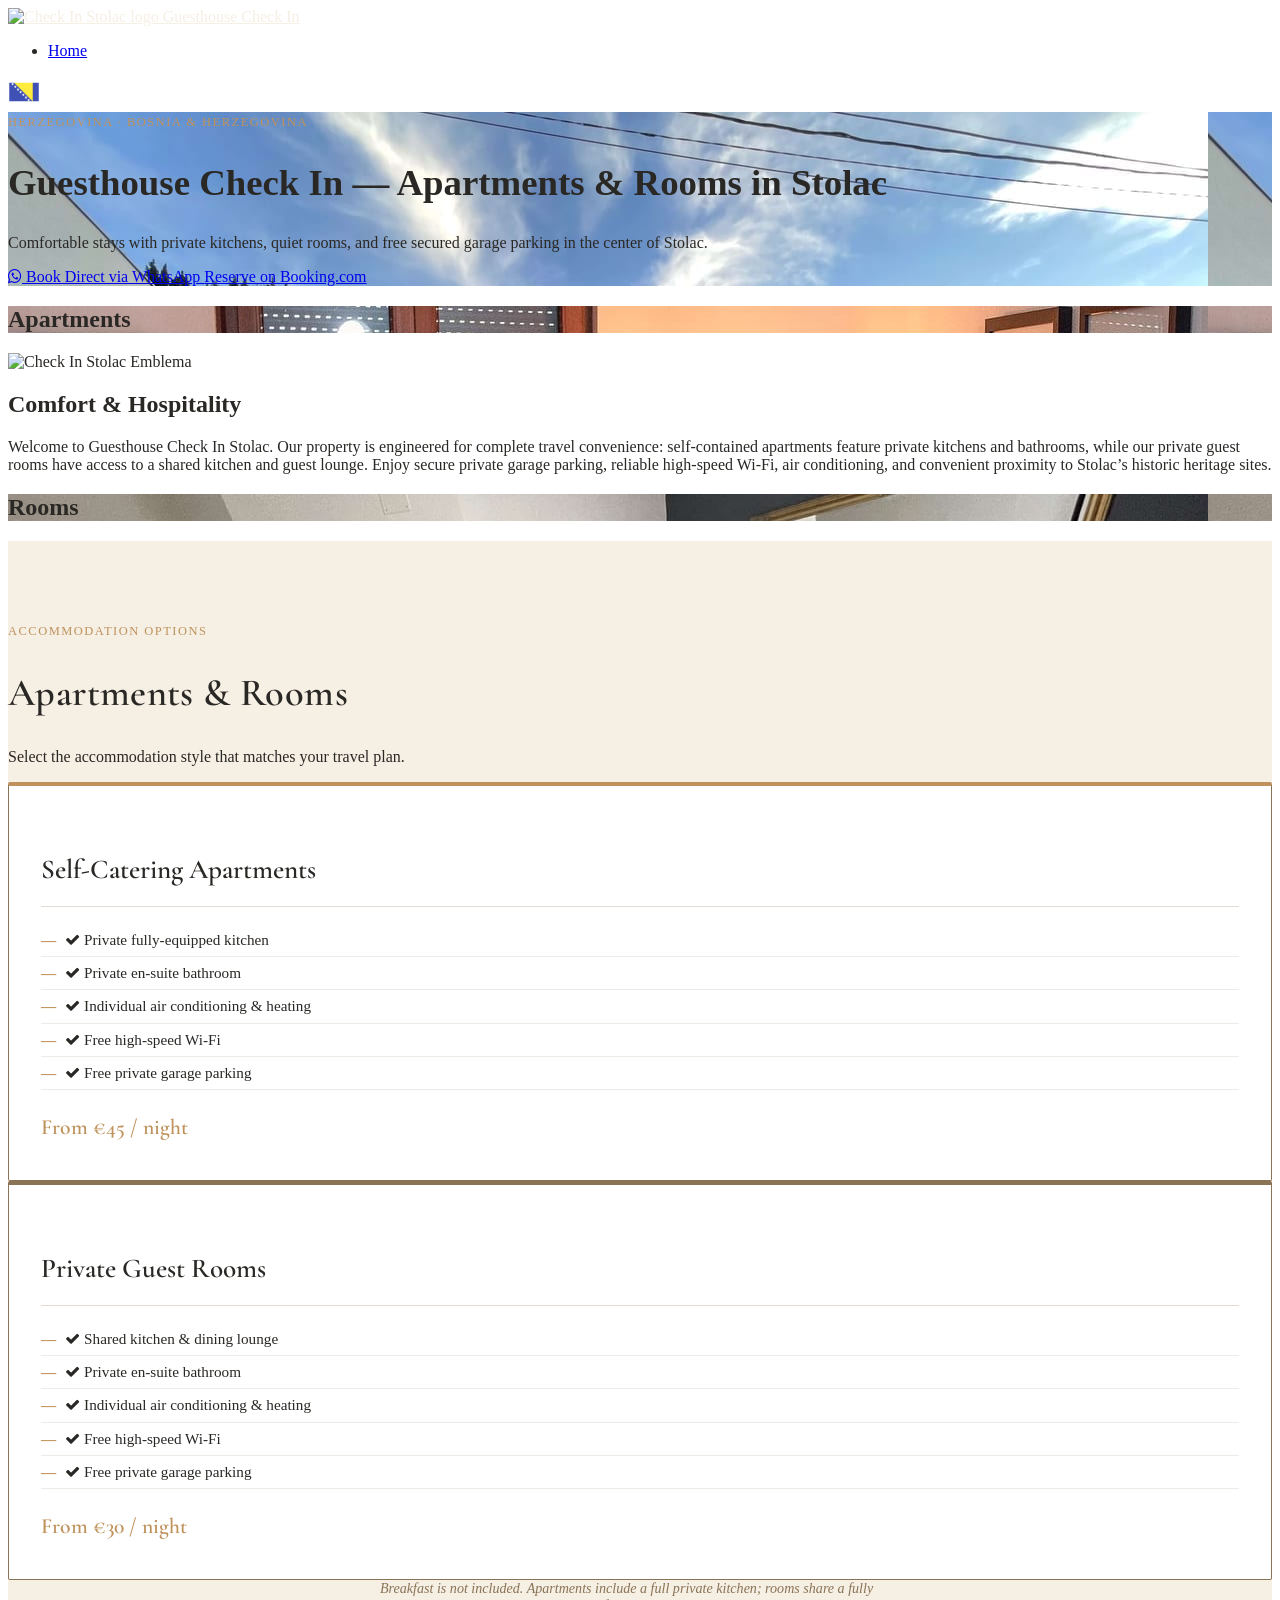
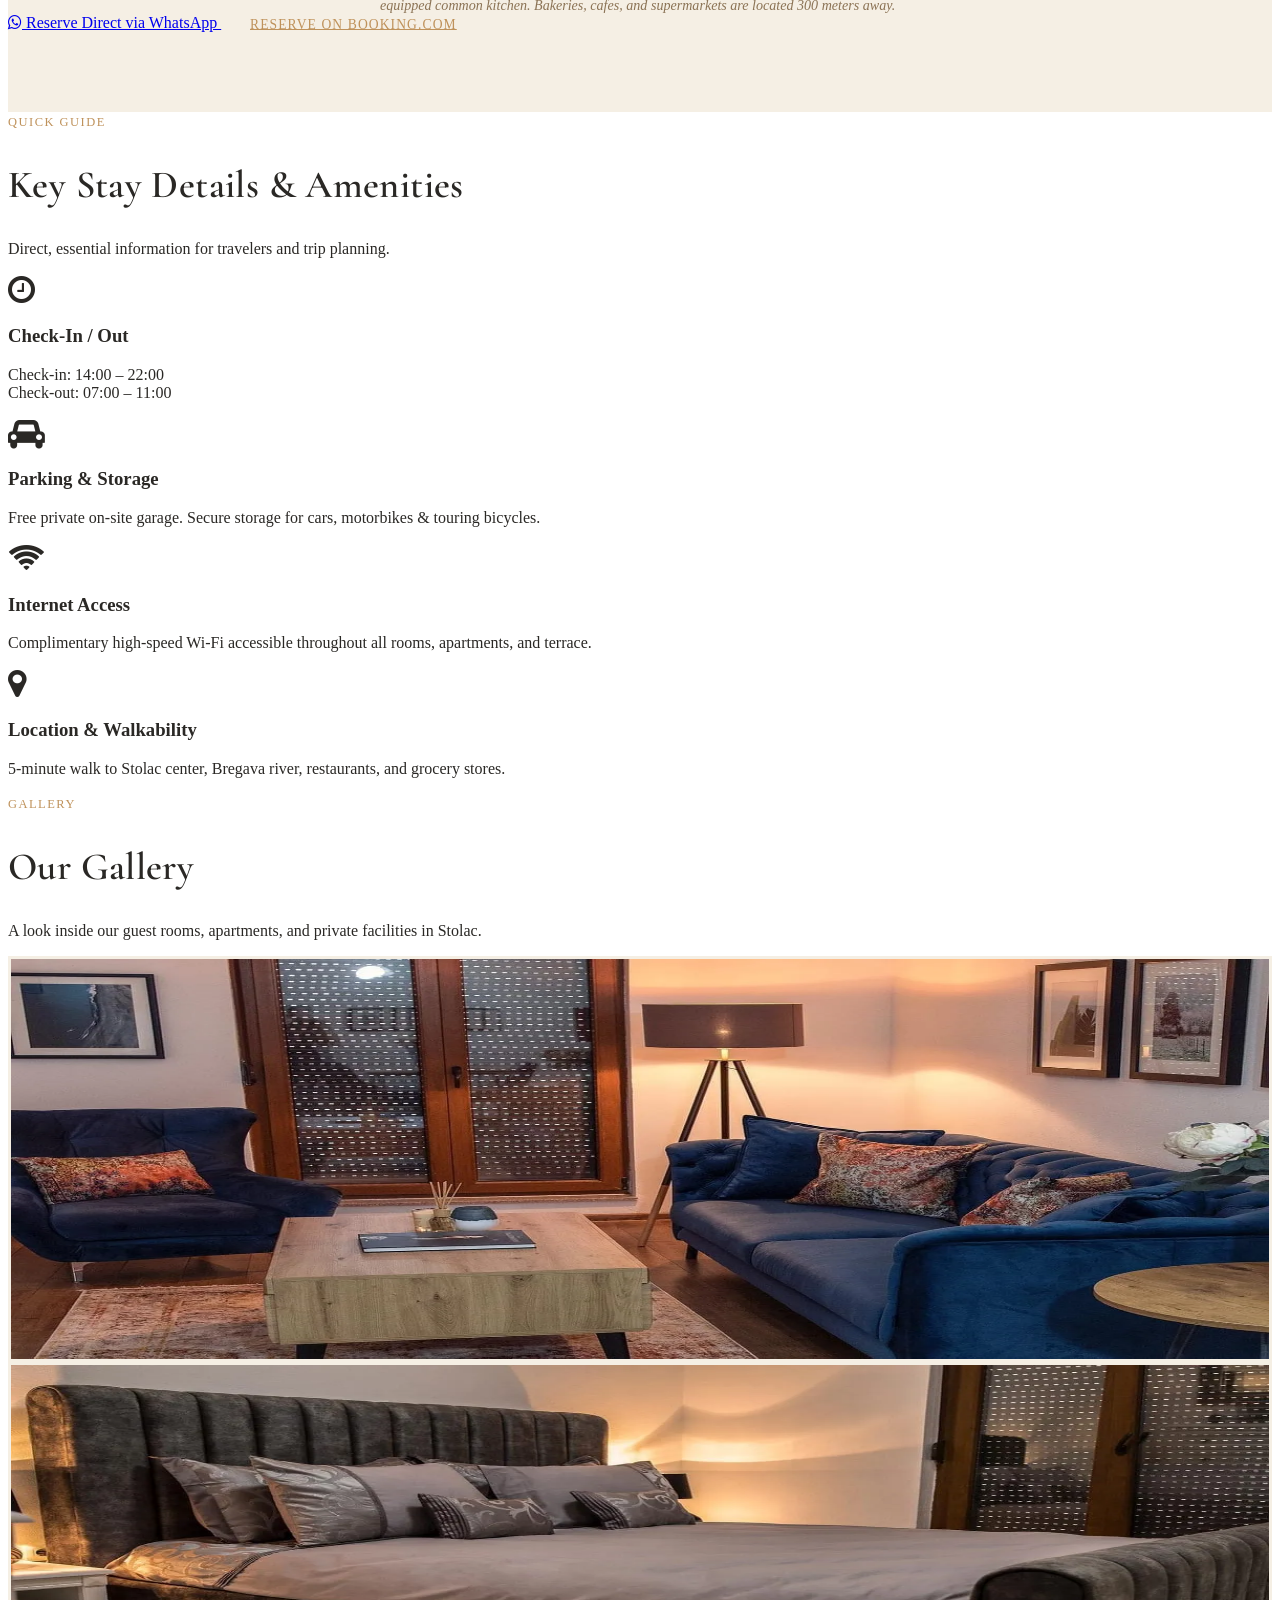
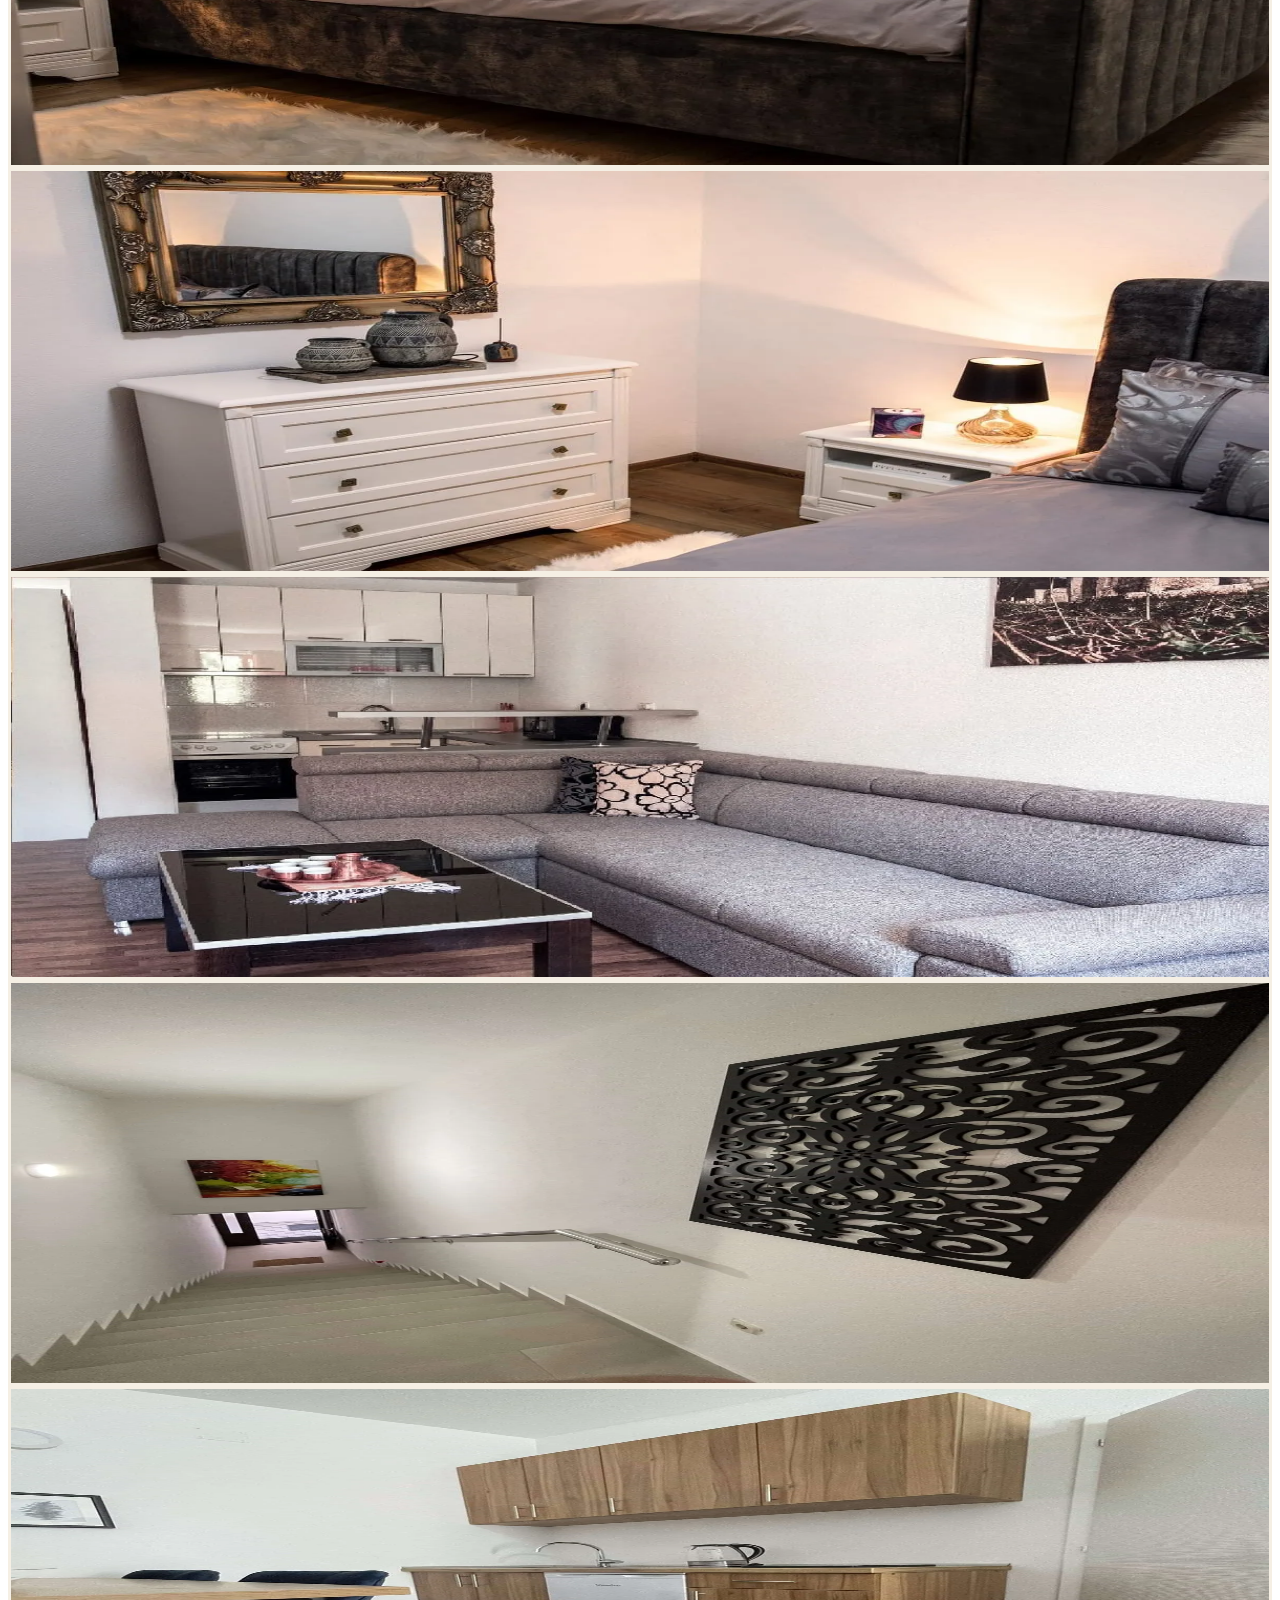
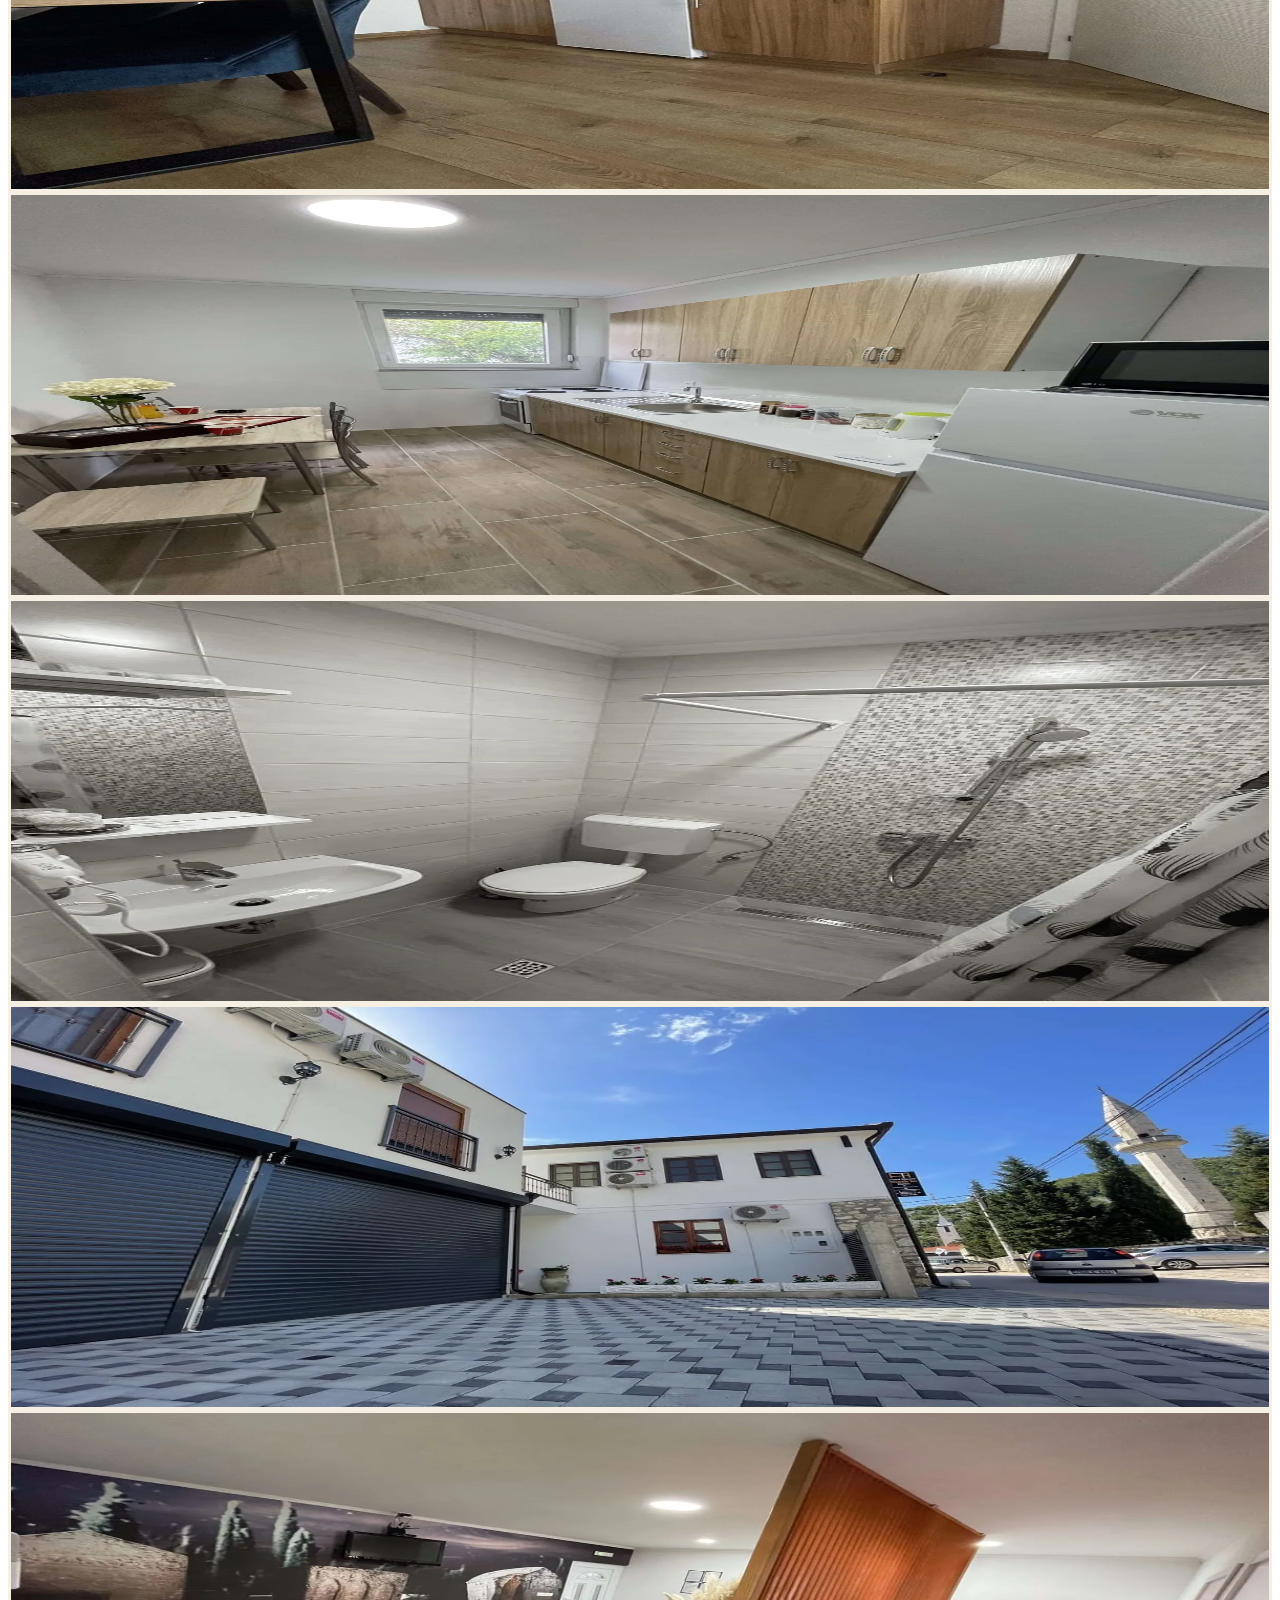
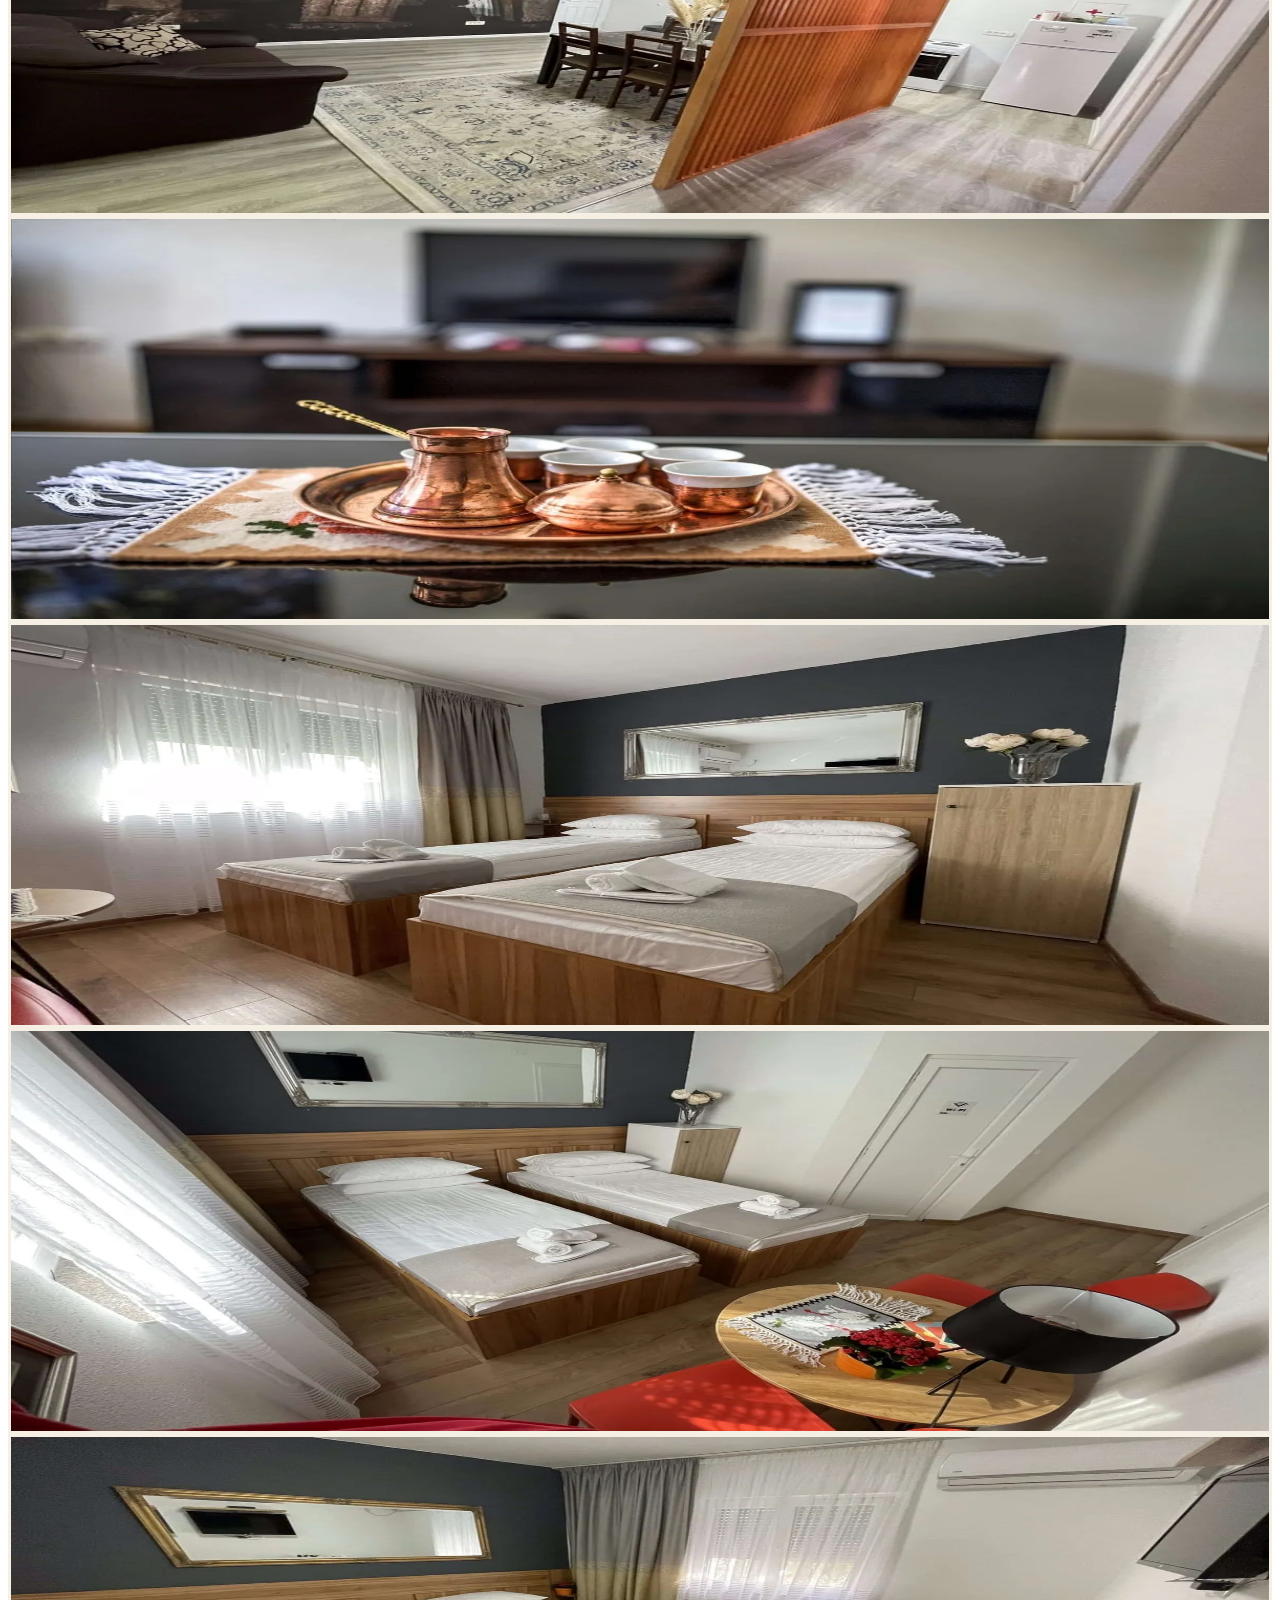
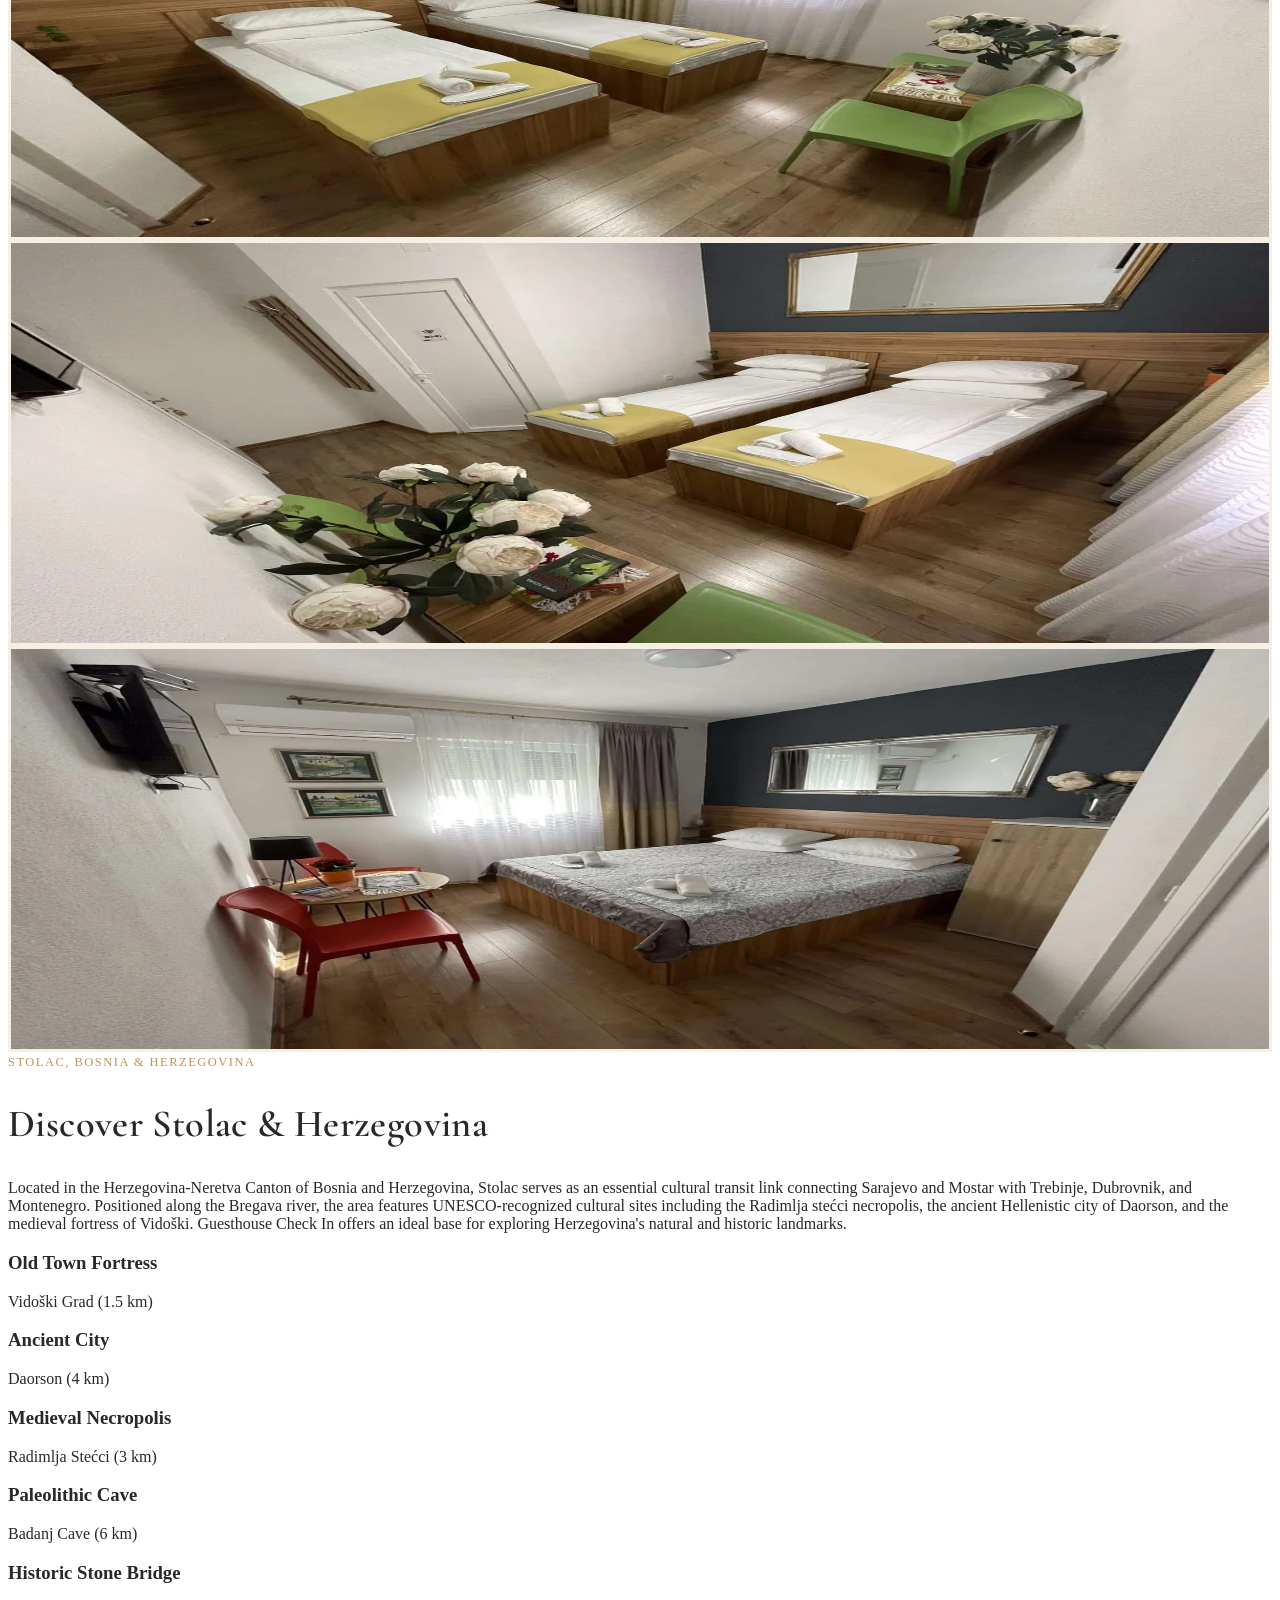
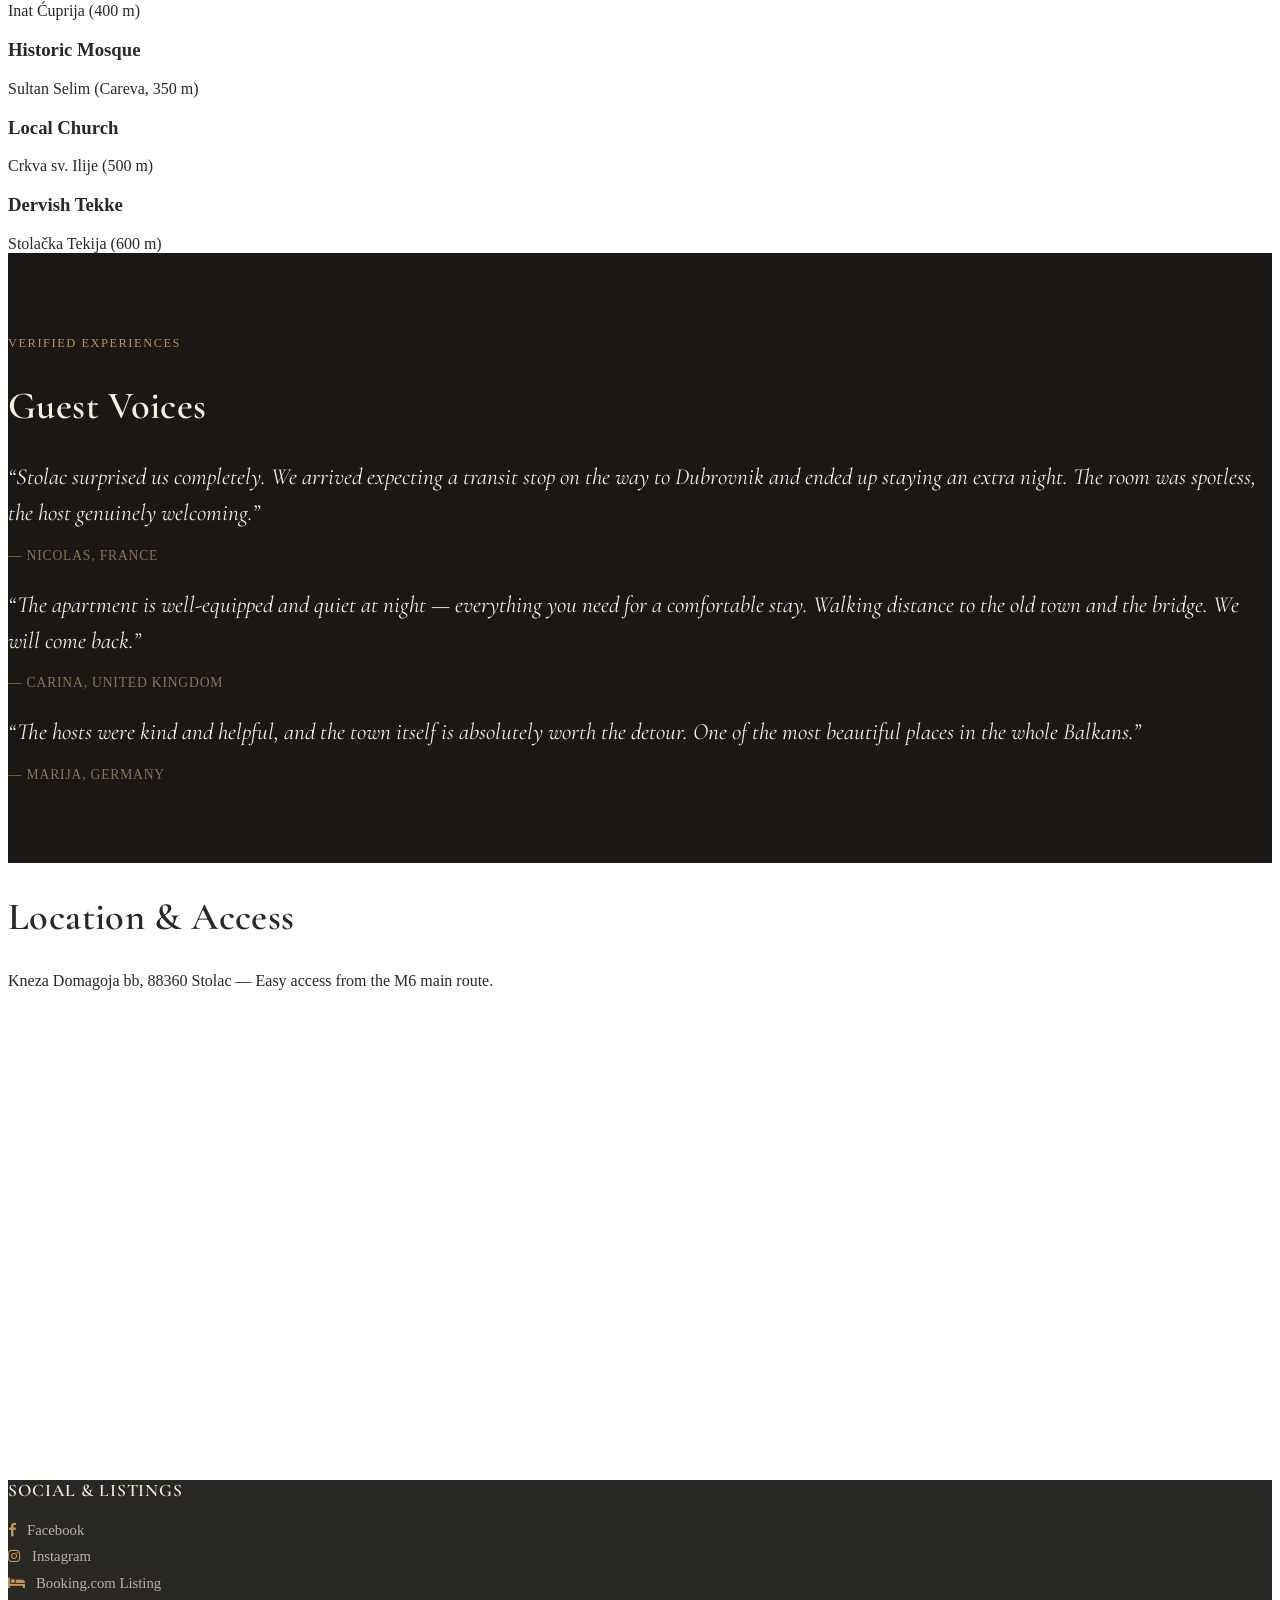
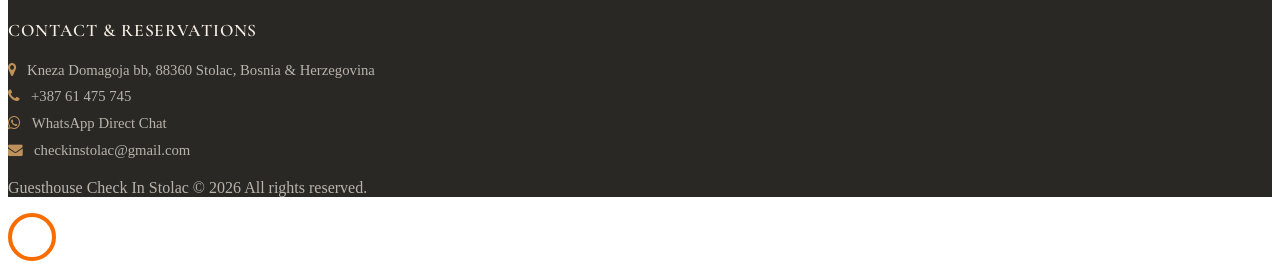
==== index.html @ 044eb804 "Add files via upload" ====
<!DOCTYPE html>
<html lang="en">

<head>
	<title>Guesthouse Check In Stolac — Apartments &amp; Rooms in Stolac, Bosnia</title>
	<meta charset="utf-8">
	<link rel="canonical" href="https://checkinstolac.com/">
	<link rel="alternate" hreflang="en" href="https://checkinstolac.com/">
	<link rel="alternate" hreflang="bs" href="https://checkinstolac.com/bs/">
	<link rel="alternate" hreflang="x-default" href="https://checkinstolac.com/">
	<meta name="viewport" content="width=device-width, initial-scale=1, shrink-to-fit=no">
	<meta name="description" content="Guesthouse Check In Stolac offers private apartments with kitchens and budget rooms in Stolac center. Free garage parking, fast Wi-Fi, air conditioning. Book direct.">
	
	<!-- Open Graph / Facebook -->
	<meta property="og:type" content="lodging">
	<meta property="og:locale" content="en_GB">
	<meta property="og:url" content="https://checkinstolac.com/">
	<meta property="og:title" content="Guesthouse Check In Stolac - Apartments &amp; Rooms">
	<meta property="og:description" content="Guesthouse &amp; apartments in Stolac center, Herzegovina. Free private garage parking, air conditioning, fast Wi-Fi. Book direct or via Booking.com.">
	<meta property="og:image" content="https://checkinstolac.com/gallery/sobe-apartmani-stolac-covermain.jpg">
	
	<!-- Twitter Card -->
	<meta name="twitter:card" content="summary_large_image">
	<meta name="twitter:title" content="Guesthouse Check In Stolac - Apartments &amp; Rooms">
	<meta name="twitter:description" content="Guesthouse &amp; apartments in Stolac center, Herzegovina. Free private garage parking, air conditioning, fast Wi-Fi. Book direct or via Booking.com.">
	<meta name="twitter:image" content="https://checkinstolac.com/gallery/sobe-apartmani-stolac-covermain.jpg">

	<link rel="stylesheet" href="https://cdnjs.cloudflare.com/ajax/libs/font-awesome/4.7.0/css/font-awesome.min.css">
	<link href="https://fonts.googleapis.com/css?family=Poppins:300,400,500,600,700" rel="stylesheet">
	<link href="https://fonts.googleapis.com/css2?family=Cormorant+Garamond:ital,wght@0,400;0,600;1,400&display=swap" rel="stylesheet">
	<link rel="stylesheet" href="css/open-iconic-bootstrap.min.css">
	<link rel="stylesheet" href="css/animate.css">
	<link rel="stylesheet" href="css/owl.carousel.min.css">
	<link rel="stylesheet" href="css/owl.theme.default.min.css">
	<link rel="stylesheet" href="css/magnific-popup.css">
	<link rel="icon" href="images/favicon.ico" type="image/x-icon">
	<link rel="stylesheet" href="css/aos.css">
	<link rel="stylesheet" href="css/ionicons.min.css">
	<link rel="stylesheet" href="css/flaticon.css">
	<link rel="stylesheet" href="css/icomoon.css">
	<link rel="stylesheet" href="css/style.css">
	<link rel="stylesheet" href="css/heritage.css">

	<!-- Structured Data (JSON-LD) for Local SEO & AI Answer Engines -->
	<script type="application/ld+json">
	{
		"@context": "https://schema.org",
		"@type": "BedAndBreakfast",
		"@id": "https://checkinstolac.com/#guesthouse",
		"name": "Guesthouse Check In Stolac",
		"alternateName": ["Check In Stolac", "Apartments Check In Stolac"],
		"url": "https://checkinstolac.com/",
		"logo": "https://checkinstolac.com/images/check-in-logo.png",
		"image": "https://checkinstolac.com/gallery/sobe-apartmani-stolac-covermain.jpg",
		"description": "Guesthouse and private apartments in Stolac, Herzegovina. Offering quiet rooms, private kitchens, air conditioning, and free secured garage parking.",
		"priceRange": "€30–€80",
		"currenciesAccepted": "EUR, BAM",
		"paymentAccepted": "Cash, Bank Transfer",
		"checkinTime": "14:00",
		"checkoutTime": "11:00",
		"telephone": "+38761475745",
		"email": "checkinstolac@gmail.com",
		"address": {
			"@type": "PostalAddress",
			"streetAddress": "Kneza Domagoja bb",
			"addressLocality": "Stolac",
			"postalCode": "88360",
			"addressCountry": "BA"
		},
		"geo": {
			"@type": "GeoCoordinates",
			"latitude": 43.0845,
			"longitude": 17.9582
		},
		"amenityFeature": [
			{ "@type": "LocationFeatureSpecification", "name": "Free High-Speed WiFi", "value": true },
			{ "@type": "LocationFeatureSpecification", "name": "Free Private Garage Parking", "value": true },
			{ "@type": "LocationFeatureSpecification", "name": "Air conditioning", "value": true },
			{ "@type": "LocationFeatureSpecification", "name": "Private Kitchen", "value": true },
			{ "@type": "LocationFeatureSpecification", "name": "Shared Kitchen Access", "value": true },
			{ "@type": "LocationFeatureSpecification", "name": "Private Bathroom", "value": true }
		],
		"sameAs": [
			"https://www.facebook.com/checkinstolac/",
			"https://www.instagram.com/checkinstolac/",
			"https://www.booking.com/hotel/ba/guesthouse-stolac-ab.en-gb.html"
		]
	}
	</script>
</head>

<body>

	<!-- ===================== NAVBAR ===================== -->
	<nav class="navbar navbar-expand-lg navbar-dark ftco_navbar bg-dark ftco-navbar-light" id="ftco-navbar">
		<div class="container">
			<a class="navbar-brand" href="index.html">
				<img src="images/check-in-logo-transparent.png" width="50" height="50" alt="Check In Stolac logo">
				Guesthouse Check In
			</a>
			<div class="collapse navbar-collapse" id="ftco-nav">
				<ul class="navbar-nav ml-auto">
					<li class="nav-item active"><a href="index.html" class="nav-link">Home</a></li>
				</ul>
			</div>
			<a class="navbar-brand" href="bs/index.html" title="Prebaci na Bosanski jezik">
				<img src="images/iconBosnaiHercegovina.png" width="32" height="32" alt="Bosanski jezik">
			</a>
		</div>
	</nav>

	<!-- ===================== HERO ===================== -->
	<section class="hero-wrap js-fullheight" style="background-image: url('gallery/sobe-apartmani-stolac-covermain.jpg');" data-stellar-background-ratio="0.5">
		<div class="overlay"></div>
		<div class="container">
			<div class="row no-gutters slider-text js-fullheight justify-content-center align-items-center">
				<div class="col-lg-12 ftco-animate d-flex align-items-center">
					<div class="text text-center">
						<span class="subheading text-uppercase letter-spacing-1">Herzegovina · Bosnia &amp; Herzegovina</span>
						<h1 class="mb-3 text-white font-weight-bold" style="font-size: 2.3rem;">Guesthouse Check In — Apartments &amp; Rooms in Stolac</h1>
						<p class="text-white-50 mb-4">Comfortable stays with private kitchens, quiet rooms, and free secured garage parking in the center of Stolac.</p>
						<div class="d-flex flex-wrap justify-content-center gap-2">
							<a href="https://wa.me/38761475745?text=Hello%20Guesthouse%20Check%20In,%20I%20would%20like%20to%20inquire%20about%20availability" target="_blank" rel="noopener" class="btn btn-success px-4 py-3 m-1 shadow-sm font-weight-bold">
								<i class="fa fa-whatsapp mr-2"></i> Book Direct via WhatsApp
							</a>
							<a href="https://www.booking.com/hotel/ba/guesthouse-stolac-ab.en-gb.html" target="_blank" rel="noopener" class="btn btn-outline-light px-4 py-3 m-1">
								Reserve on Booking.com
							</a>
						</div>
					</div>
				</div>
			</div>
		</div>
	</section>

	<!-- ===================== WELCOME STRIP ===================== -->
	<section class="ftco-section ftco-no-pt ftco-no-pb">
		<div class="container-fluid px-0">
			<div class="row no-gutters">
				<div class="col-md text-center d-flex align-items-stretch">
					<div class="services-wrap d-flex align-items-center img" style="background-image: url('gallery/gh10.jpg');">
						<div class="text">
							<h2>Apartments</h2>
						</div>
					</div>
				</div>
				<div class="col-md-4 text-center d-flex align-items-stretch">
					<div class="text-about py-5 px-4 d-flex flex-column justify-content-center">
						<div>
							<img src="images/check-in-logo-transparent.png" width="75" height="75" alt="Check In Stolac Emblema">
						</div>
						<h2 class="h4 mt-3 mb-2 font-weight-bold">Comfort &amp; Hospitality</h2>
						<p class="mb-0 text-muted">Welcome to Guesthouse Check In Stolac. Our property is engineered for complete travel convenience: self-contained apartments feature private kitchens and bathrooms, while our private guest rooms have access to a shared kitchen and guest lounge. Enjoy secure private garage parking, reliable high-speed Wi-Fi, air conditioning, and convenient proximity to Stolac’s historic heritage sites.</p>
					</div>
				</div>
				<div class="col-md text-center d-flex align-items-stretch">
					<div class="services-wrap d-flex align-items-center img" style="background-image: url('gallery/c32.jpg');">
						<div class="text">
							<h2>Rooms</h2>
						</div>
					</div>
				</div>
			</div>
		</div>
	</section>

	<!-- ===================== COMPARISON & BOOKING ===================== -->
	<section class="ftco-section heritage-comparison">
		<div class="container">
			<div class="row justify-content-center pb-3">
				<div class="col-md-10 heading-section text-center ftco-animate">
					<span class="subheading">Accommodation Options</span>
					<h2 class="mb-4">Apartments &amp; Rooms</h2>
					<p class="text-muted">Select the accommodation style that matches your travel plan.</p>
				</div>
			</div>
			<div class="row justify-content-center">
				<div class="col-md-5 ftco-animate mb-4">
					<div class="heritage-card heritage-card--apt h-100 p-4 border rounded shadow-sm bg-white">
						<h3 class="heritage-card__heading font-weight-bold mb-3">Self-Catering Apartments</h3>
						<ul class="heritage-card__features list-unstyled mb-4">
							<li><i class="fa fa-check text-success mr-2"></i> Private fully-equipped kitchen</li>
							<li><i class="fa fa-check text-success mr-2"></i> Private en-suite bathroom</li>
							<li><i class="fa fa-check text-success mr-2"></i> Individual air conditioning &amp; heating</li>
							<li><i class="fa fa-check text-success mr-2"></i> Free high-speed Wi-Fi</li>
							<li><i class="fa fa-check text-success mr-2"></i> Free private garage parking</li>
						</ul>
						<p class="heritage-card__price font-weight-bold h4 text-primary">From €45 / night</p>
					</div>
				</div>
				<div class="col-md-5 ftco-animate mb-4">
					<div class="heritage-card heritage-card--room h-100 p-4 border rounded shadow-sm bg-white">
						<h3 class="heritage-card__heading font-weight-bold mb-3">Private Guest Rooms</h3>
						<ul class="heritage-card__features list-unstyled mb-4">
							<li><i class="fa fa-check text-success mr-2"></i> Shared kitchen &amp; dining lounge</li>
							<li><i class="fa fa-check text-success mr-2"></i> Private en-suite bathroom</li>
							<li><i class="fa fa-check text-success mr-2"></i> Individual air conditioning &amp; heating</li>
							<li><i class="fa fa-check text-success mr-2"></i> Free high-speed Wi-Fi</li>
							<li><i class="fa fa-check text-success mr-2"></i> Free private garage parking</li>
						</ul>
						<p class="heritage-card__price font-weight-bold h4 text-primary">From €30 / night</p>
					</div>
				</div>
			</div>
			<div class="row justify-content-center mt-3">
				<div class="col-md-10 text-center ftco-animate">
					<p class="heritage-food-note text-muted">Breakfast is not included. Apartments include a full private kitchen; rooms share a fully equipped common kitchen. Bakeries, cafes, and supermarkets are located 300 meters away.</p>
					<div class="d-flex flex-wrap justify-content-center mt-4">
						<a href="https://wa.me/38761475745?text=Hello%20Guesthouse%20Check%20In,%20I%20would%20like%20to%20reserve%20a%20stay" target="_blank" rel="noopener" class="btn btn-success px-4 py-2 m-2">
							<i class="fa fa-whatsapp mr-1"></i> Reserve Direct via WhatsApp
						</a>
						<a href="https://www.booking.com/hotel/ba/guesthouse-stolac-ab.en-gb.html" target="_blank" rel="noopener" class="btn btn-outline-primary px-4 py-2 m-2">
							Reserve on Booking.com
						</a>
					</div>
				</div>
			</div>
		</div>
	</section>

	<!-- ===================== ESSENTIAL PROPERTY FACTS (AEO / GEO SECTION) ===================== -->
	<section class="ftco-section bg-light py-5">
		<div class="container">
			<div class="row justify-content-center mb-4">
				<div class="col-md-8 text-center heading-section ftco-animate">
					<span class="subheading">Quick Guide</span>
					<h2 class="mb-2">Key Stay Details &amp; Amenities</h2>
					<p class="text-muted">Direct, essential information for travelers and trip planning.</p>
				</div>
			</div>
			<div class="row">
				<div class="col-md-3 col-sm-6 mb-4 ftco-animate">
					<div class="bg-white p-4 text-center rounded border h-100">
						<i class="fa fa-clock-o text-primary fa-2x mb-3"></i>
						<h3 class="h6 font-weight-bold">Check-In / Out</h3>
						<p class="small text-muted mb-0">Check-in: 14:00 – 22:00<br>Check-out: 07:00 – 11:00</p>
					</div>
				</div>
				<div class="col-md-3 col-sm-6 mb-4 ftco-animate">
					<div class="bg-white p-4 text-center rounded border h-100">
						<i class="fa fa-car text-primary fa-2x mb-3"></i>
						<h3 class="h6 font-weight-bold">Parking &amp; Storage</h3>
						<p class="small text-muted mb-0">Free private on-site garage. Secure storage for cars, motorbikes &amp; touring bicycles.</p>
					</div>
				</div>
				<div class="col-md-3 col-sm-6 mb-4 ftco-animate">
					<div class="bg-white p-4 text-center rounded border h-100">
						<i class="fa fa-wifi text-primary fa-2x mb-3"></i>
						<h3 class="h6 font-weight-bold">Internet Access</h3>
						<p class="small text-muted mb-0">Complimentary high-speed Wi-Fi accessible throughout all rooms, apartments, and terrace.</p>
					</div>
				</div>
				<div class="col-md-3 col-sm-6 mb-4 ftco-animate">
					<div class="bg-white p-4 text-center rounded border h-100">
						<i class="fa fa-map-marker text-primary fa-2x mb-3"></i>
						<h3 class="h6 font-weight-bold">Location &amp; Walkability</h3>
						<p class="small text-muted mb-0">5-minute walk to Stolac center, Bregava river, restaurants, and grocery stores.</p>
					</div>
				</div>
			</div>
		</div>
	</section>

	<!-- ===================== GALLERY ===================== -->
	<section class="ftco-section ftco-no-pt ftco-no-pb">
		<div class="container">
			<div class="row no-gutters justify-content-center mb-5 pb-2 pt-5">
				<div class="col-md-6 text-center heading-section ftco-animate">
					<span class="subheading">Gallery</span>
					<h2 class="mb-4">Our Gallery</h2>
					<p class="text-muted">A look inside our guest rooms, apartments, and private facilities in Stolac.</p>
				</div>
			</div>
		</div>
		<div class="container-fluid p-0">
			<div class="row no-gutters">
				<div class="col-md-6 col-lg-3 ftco-animate">
					<div class="project">
						<picture>
							<source srcset="gallery/gh10.webp" type="image/webp">
							<img src="gallery/gh10.jpg" class="img-fluid" alt="Guesthouse Check In Stolac - Apartment Interior" width="600" height="400" loading="lazy">
						</picture>
					</div>
				</div>
				<div class="col-md-6 col-lg-3 ftco-animate">
					<div class="project">
						<picture>
							<source srcset="gallery/gh7.webp" type="image/webp">
							<img src="gallery/gh7.jpg" class="img-fluid" alt="Guesthouse Check In Stolac - Bedroom layout" width="600" height="400" loading="lazy">
						</picture>
					</div>
				</div>
				<div class="col-md-6 col-lg-3 ftco-animate">
					<div class="project">
						<picture>
							<source srcset="gallery/gh9.webp" type="image/webp">
							<img src="gallery/gh9.jpg" class="img-fluid" alt="Guesthouse Check In Stolac - Furnished bedroom" width="600" height="400" loading="lazy">
						</picture>
					</div>
				</div>
				<div class="col-md-6 col-lg-3 ftco-animate">
					<div class="project">
						<picture>
							<source srcset="gallery/gh1.webp" type="image/webp">
							<img src="gallery/gh1.jpg" class="img-fluid" alt="Guesthouse Check In Stolac - Guest room bed view" width="600" height="400" loading="lazy">
						</picture>
					</div>
				</div>
				<div class="col-md-6 col-lg-3 ftco-animate">
					<div class="project">
						<picture>
							<source srcset="gallery/b14.webp" type="image/webp">
							<img src="gallery/b14.jpg" class="img-fluid" alt="Guesthouse Check In Stolac - Modern interior design" width="600" height="400" loading="lazy">
						</picture>
					</div>
				</div>
				<div class="col-md-6 col-lg-3 ftco-animate">
					<div class="project">
						<picture>
							<source srcset="gallery/c4kuhinja.webp" type="image/webp">
							<img src="gallery/c4kuhinja.jpg" class="img-fluid" alt="Guesthouse Check In Stolac - Fully equipped kitchen" width="600" height="400" loading="lazy">
						</picture>
					</div>
				</div>
				<div class="col-md-6 col-lg-3 ftco-animate">
					<div class="project">
						<picture>
							<source srcset="gallery/stolac_sobe_apartman-kuhinja1.webp" type="image/webp">
							<img src="gallery/stolac_sobe_apartman-kuhinja1.jpg" class="img-fluid" alt="Guesthouse Check In Stolac - Cooking amenities" width="600" height="400" loading="lazy">
						</picture>
					</div>
				</div>
				<div class="col-md-6 col-lg-3 ftco-animate">
					<div class="project">
						<picture>
							<source srcset="gallery/sobe-apartmani-stolac-kupatilo1.webp" type="image/webp">
							<img src="gallery/sobe-apartmani-stolac-kupatilo1.png" class="img-fluid" alt="Guesthouse Check In Stolac - Clean private bathroom" width="600" height="400" loading="lazy">
						</picture>
					</div>
				</div>
				<div class="col-md-6 col-lg-3 ftco-animate">
					<div class="project">
						<picture>
							<source srcset="gallery/front.webp" type="image/webp">
							<img src="gallery/front.jpg" class="img-fluid" alt="Guesthouse Check In Stolac - Building exterior and entrance" width="600" height="400" loading="lazy">
						</picture>
					</div>
				</div>
				<div class="col-md-6 col-lg-3 ftco-animate">
					<div class="project">
						<picture>
							<source srcset="gallery/b13.webp" type="image/webp">
							<img src="gallery/b13.jpg" class="img-fluid" alt="Guesthouse Check In Stolac - Comfort bedroom" width="600" height="400" loading="lazy">
						</picture>
					</div>
				</div>
				<div class="col-md-6 col-lg-3 ftco-animate">
					<div class="project">
						<picture>
							<source srcset="gallery/gh2.webp" type="image/webp">
							<img src="gallery/gh2.jpg" class="img-fluid" alt="Guesthouse Check In Stolac - Double bedroom" width="600" height="400" loading="lazy">
						</picture>
					</div>
				</div>
				<div class="col-md-6 col-lg-3 ftco-animate">
					<div class="project">
						<picture>
							<source srcset="gallery/c13.webp" type="image/webp">
							<img src="gallery/c13.jpg" class="img-fluid" alt="Guesthouse Check In Stolac - Twin room beds" width="600" height="400" loading="lazy">
						</picture>
					</div>
				</div>
				<div class="col-md-6 col-lg-3 ftco-animate">
					<div class="project">
						<picture>
							<source srcset="gallery/c11.webp" type="image/webp">
							<img src="gallery/c11.jpg" class="img-fluid" alt="Guesthouse Check In Stolac - Clean room setup" width="600" height="400" loading="lazy">
						</picture>
					</div>
				</div>
				<div class="col-md-6 col-lg-3 ftco-animate">
					<div class="project">
						<picture>
							<source srcset="gallery/c31.webp" type="image/webp">
							<img src="gallery/c31.jpg" class="img-fluid" alt="Guesthouse Check In Stolac - Bright bedroom lighting" width="600" height="400" loading="lazy">
						</picture>
					</div>
				</div>
				<div class="col-md-6 col-lg-3 ftco-animate">
					<div class="project">
						<picture>
							<source srcset="gallery/c32.webp" type="image/webp">
							<img src="gallery/c32.jpg" class="img-fluid" alt="Guesthouse Check In Stolac - Guest accommodation overview" width="600" height="400" loading="lazy">
						</picture>
					</div>
				</div>
				<div class="col-md-6 col-lg-3 ftco-animate">
					<div class="project">
						<picture>
							<source srcset="gallery/c14.webp" type="image/webp">
							<img src="gallery/c14.jpg" class="img-fluid" alt="Guesthouse Check In Stolac - Double bed view" width="600" height="400" loading="lazy">
						</picture>
					</div>
				</div>
			</div>
		</div>
	</section>

	<!-- ===================== DISCOVER STOLAC ===================== -->
	<section class="ftco-section ftco-team">
		<div class="container-fluid px-md-5">
			<div class="row justify-content-center pb-3">
				<div class="col-md-10 heading-section text-center ftco-animate">
					<span class="subheading">Stolac, Bosnia &amp; Herzegovina</span>
					<h2 class="mb-4">Discover Stolac &amp; Herzegovina</h2>
					<p>Located in the Herzegovina-Neretva Canton of Bosnia and Herzegovina, Stolac serves as an essential cultural transit link connecting Sarajevo and Mostar with Trebinje, Dubrovnik, and Montenegro. Positioned along the Bregava river, the area features UNESCO-recognized cultural sites including the Radimlja stećci necropolis, the ancient Hellenistic city of Daorson, and the medieval fortress of Vidoški. Guesthouse Check In offers an ideal base for exploring Herzegovina's natural and historic landmarks.</p>
				</div>
			</div>
			<div class="row">
				<div class="col-md-12 ftco-animate">
					<div class="carousel-team owl-carousel">
						<div class="item">
							<div class="team text-center">
								<div class="img" style="background-image: url('images/stari-grad.jpg');"></div>
								<h3 class="h5 mb-0">Old Town Fortress</h3>
								<span class="position">Vidoški Grad (1.5 km)</span>
							</div>
						</div>
						<div class="item">
							<div class="team text-center">
								<div class="img" style="background-image: url('images/daorson.jpg');"></div>
								<h3 class="h5 mb-0">Ancient City</h3>
								<span class="position">Daorson (4 km)</span>
							</div>
						</div>
						<div class="item">
							<div class="team text-center">
								<div class="img" style="background-image: url('images/radimlja.jpg');"></div>
								<h3 class="h5 mb-0">Medieval Necropolis</h3>
								<span class="position">Radimlja Stećci (3 km)</span>
							</div>
						</div>
						<div class="item">
							<div class="team text-center">
								<div class="img" style="background-image: url('images/badanj.jpg');"></div>
								<h3 class="h5 mb-0">Paleolithic Cave</h3>
								<span class="position">Badanj Cave (6 km)</span>
							</div>
						</div>
						<div class="item">
							<div class="team text-center">
								<div class="img" style="background-image: url('images/ćurpija.jpg');"></div>
								<h3 class="h5 mb-0">Historic Stone Bridge</h3>
								<span class="position">Inat Ćuprija (400 m)</span>
							</div>
						</div>
						<div class="item">
							<div class="team text-center">
								<div class="img" style="background-image: url('images/careva-dzamija.jpg');"></div>
								<h3 class="h5 mb-0">Historic Mosque</h3>
								<span class="position">Sultan Selim (Careva, 350 m)</span>
							</div>
						</div>
						<div class="item">
							<div class="team text-center">
								<div class="img" style="background-image: url('images/crkva.jpg');"></div>
								<h3 class="h5 mb-0">Local Church</h3>
								<span class="position">Crkva sv. Ilije (500 m)</span>
							</div>
						</div>
						<div class="item">
							<div class="team text-center">
								<div class="img" style="background-image: url('images/tekija.jpg');"></div>
								<h3 class="h5 mb-0">Dervish Tekke</h3>
								<span class="position">Stolačka Tekija (600 m)</span>
							</div>
						</div>
					</div>
				</div>
			</div>
		</div>
	</section>

	<!-- ===================== GUEST VOICES ===================== -->
	<section class="ftco-section heritage-voices">
		<div class="container">
			<div class="row justify-content-center pb-3">
				<div class="col-md-10 heading-section text-center ftco-animate">
					<span class="subheading">Verified Experiences</span>
					<h2 class="mb-4">Guest Voices</h2>
				</div>
			</div>
			<div class="row justify-content-center">
				<div class="col-md-4 ftco-animate mb-3">
					<blockquote class="heritage-quote h-100 p-4 border rounded bg-white shadow-sm">
						<p class="heritage-quote__text text-muted">&#8220;Stolac surprised us completely. We arrived expecting a transit stop on the way to Dubrovnik and ended up staying an extra night. The room was spotless, the host genuinely welcoming.&#8221;</p>
						<footer class="heritage-quote__author font-weight-bold mt-3">— Nicolas, <span class="text-primary">France</span></footer>
					</blockquote>
				</div>
				<div class="col-md-4 ftco-animate mb-3">
					<blockquote class="heritage-quote h-100 p-4 border rounded bg-white shadow-sm">
						<p class="heritage-quote__text text-muted">&#8220;The apartment is well-equipped and quiet at night — everything you need for a comfortable stay. Walking distance to the old town and the bridge. We will come back.&#8221;</p>
						<footer class="heritage-quote__author font-weight-bold mt-3">— Carina, <span class="text-primary">United Kingdom</span></footer>
					</blockquote>
				</div>
				<div class="col-md-4 ftco-animate mb-3">
					<blockquote class="heritage-quote h-100 p-4 border rounded bg-white shadow-sm">
						<p class="heritage-quote__text text-muted">&#8220;The hosts were kind and helpful, and the town itself is absolutely worth the detour. One of the most beautiful places in the whole Balkans.&#8221;</p>
						<footer class="heritage-quote__author font-weight-bold mt-3">— Marija, <span class="text-primary">Germany</span></footer>
					</blockquote>
				</div>
			</div>
		</div>
	</section>

	<!-- ===================== FIND US ===================== -->
	<section class="ftco-section ftco-no-pt ftco-no-pb">
		<div class="container">
			<div class="row justify-content-center mb-4 pt-5">
				<div class="col-md-10 heading-section text-center ftco-animate">
					<h2>Location &amp; Access</h2>
					<p class="text-muted">Kneza Domagoja bb, 88360 Stolac — Easy access from the M6 main route.</p>
				</div>
			</div>
		</div>
		<div class="container-fluid px-0">
			<iframe width="100%" height="450"
				src="https://maps.google.com/maps?q=check%20in%20stolac&t=k&z=19&ie=UTF8&iwloc=&output=embed"
				style="border:0; display:block;" allowfullscreen="" loading="lazy" referrerpolicy="no-referrer-when-downgrade" title="Map of Guesthouse Check In Stolac"></iframe>
		</div>
	</section>

	<!-- ===================== FOOTER ===================== -->
	<footer class="ftco-footer ftco-section">
		<div class="container">
			<div class="row mb-5">
				<div class="col-md">
					<div class="ftco-footer-widget mb-4">
						<h4 class="ftco-heading-2 text-white h5 mb-3 font-weight-bold">Social &amp; Listings</h4>
						<ul class="list-unstyled">
							<li class="py-1"><a href="https://www.facebook.com/checkinstolac/" rel="noopener" target="_blank"><i class="fa fa-facebook mr-2"></i> Facebook</a></li>
							<li class="py-1"><a href="https://www.instagram.com/checkinstolac/" rel="noopener" target="_blank"><i class="fa fa-instagram mr-2"></i> Instagram</a></li>
							<li class="py-1"><a href="https://www.booking.com/hotel/ba/guesthouse-stolac-ab.en-gb.html" rel="noopener" target="_blank"><i class="fa fa-bed mr-2"></i> Booking.com Listing</a></li>
						</ul>
					</div>
				</div>
				<div class="col-md">
					<div class="ftco-footer-widget mb-4">
						<h4 class="ftco-heading-2 text-white h5 mb-3 font-weight-bold">Contact &amp; Reservations</h4>
						<div class="block-23 mb-3">
							<ul class="list-unstyled">
								<li class="py-1"><i class="fa fa-map-marker mr-2"></i> Kneza Domagoja bb, 88360 Stolac, Bosnia &amp; Herzegovina</li>
								<li class="py-1"><i class="fa fa-phone mr-2"></i> <a href="tel:+38761475745">+387 61 475 745</a></li>
								<li class="py-1"><i class="fa fa-whatsapp mr-2 text-success"></i> <a href="https://wa.me/38761475745" target="_blank" rel="noopener">WhatsApp Direct Chat</a></li>
								<li class="py-1"><i class="fa fa-envelope mr-2"></i> <a href="mailto:checkinstolac@gmail.com">checkinstolac@gmail.com</a></li>
							</ul>
						</div>
					</div>
				</div>
			</div>
			<div class="row">
				<div class="col-md-12 text-center">
					<p class="text-muted small">
						Guesthouse Check In Stolac &copy;
						<script>document.write(new Date().getFullYear());</script>
						All rights reserved.
					</p>
				</div>
			</div>
		</div>
	</footer>

	<!-- loader -->
	<div id="ftco-loader" class="show fullscreen">
		<svg class="circular" width="48px" height="48px">
			<circle class="path-bg" cx="24" cy="24" r="22" fill="none" stroke-width="4" stroke="#eeeeee" />
			<circle class="path" cx="24" cy="24" r="22" fill="none" stroke-width="4" stroke-miterlimit="10" stroke="#F96D00" />
		</svg>
	</div>

	<script src="js/jquery.min.js"></script>
	<script src="js/jquery-migrate-3.0.1.min.js"></script>
	<script src="js/popper.min.js"></script>
	<script src="js/bootstrap.min.js"></script>
	<script src="js/jquery.easing.1.3.js"></script>
	<script src="js/jquery.waypoints.min.js"></script>
	<script src="js/jquery.stellar.min.js"></script>
	<script src="js/owl.carousel.min.js"></script>
	<script src="js/jquery.magnific-popup.min.js"></script>
	<script src="js/aos.js"></script>
	<script src="js/jquery.animateNumber.min.js"></script>
	<script src="js/scrollax.min.js"></script>
	<script src="js/main.js"></script>

</body>

</html>
---- css/heritage.css ----
/* Heritage/Artisan design system — checkinstolac.com */

:root {
  --h-cream:   #F5EFE4;
  --h-charcoal:#2A2825;
  --h-stone:   #8B7355;
  --h-gold:    #BF925B;
  --h-dark:    #1A1714;
}

/* ---------- Typography ---------- */
.heading-section h2,
.ftco-footer .ftco-heading-2,
.heritage-card__heading,
.heritage-quote__text {
  font-family: 'Cormorant Garamond', Georgia, serif;
}

.heading-section h2 {
  font-size: 2.4rem;
  font-weight: 600;
  letter-spacing: 0.01em;
  color: var(--h-charcoal);
}

/* ---------- Palette overrides ---------- */
body {
  color: var(--h-charcoal);
}

.subheading {
  color: var(--h-gold);
  letter-spacing: 0.12em;
  text-transform: uppercase;
  font-size: 0.78rem;
  font-weight: 500;
}

/* ---------- Comparison card section ---------- */
.heritage-comparison {
  background-color: var(--h-cream);
  padding-top: 5rem;
  padding-bottom: 5rem;
}

.heritage-card {
  border: 1px solid var(--h-stone);
  border-top: 4px solid var(--h-gold);
  background: #fff;
  padding: 2.5rem 2rem;
  border-radius: 2px;
  height: 100%;
}

.heritage-card--apt {
  border-top-color: var(--h-gold);
}

.heritage-card--room {
  border-top-color: var(--h-stone);
}

.heritage-card__heading {
  font-size: 1.7rem;
  font-weight: 600;
  color: var(--h-charcoal);
  margin-bottom: 1.25rem;
}

.heritage-card__features {
  list-style: none;
  padding: 0;
  margin: 0 0 1.5rem;
  border-top: 1px solid rgba(139, 115, 85, 0.25);
  padding-top: 1rem;
}

.heritage-card__features li {
  padding: 0.45rem 0;
  border-bottom: 1px solid rgba(139, 115, 85, 0.15);
  font-size: 0.95rem;
  color: var(--h-charcoal);
}

.heritage-card__features li::before {
  content: '—';
  color: var(--h-gold);
  margin-right: 0.6em;
  font-weight: 600;
}

.heritage-card__price {
  font-family: 'Cormorant Garamond', Georgia, serif;
  font-size: 1.35rem;
  font-weight: 600;
  color: var(--h-gold);
  margin-bottom: 0;
}

.heritage-food-note {
  font-size: 0.88rem;
  color: var(--h-stone);
  font-style: italic;
  max-width: 520px;
  margin: 0 auto;
}

/* ---------- Guest Voices (testimonials) ---------- */
.heritage-voices {
  background-color: var(--h-dark);
  padding-top: 5rem;
  padding-bottom: 5rem;
}

.heritage-voices .subheading {
  color: var(--h-gold);
}

.heritage-voices .heading-section h2 {
  color: var(--h-cream);
}

.heritage-quote {
  margin: 0;
  padding: 0;
}

.heritage-quote__text {
  font-size: 1.45rem;
  font-style: italic;
  font-weight: 400;
  line-height: 1.55;
  color: var(--h-cream);
  margin-bottom: 1rem;
}

.heritage-quote__author {
  font-size: 0.85rem;
  color: var(--h-stone);
  letter-spacing: 0.06em;
  text-transform: uppercase;
}

.heritage-quote__location {
  color: var(--h-gold);
}

/* ---------- Footer ---------- */
.ftco-footer {
  background-color: var(--h-charcoal);
  color: rgba(245, 239, 228, 0.7);
}

.ftco-footer .ftco-heading-2 {
  color: var(--h-cream);
  font-size: 1.1rem;
  font-weight: 600;
  letter-spacing: 0.05em;
  text-transform: uppercase;
  margin-bottom: 1rem;
}

.ftco-footer a {
  color: rgba(245, 239, 228, 0.7);
  text-decoration: none;
  transition: color 0.2s;
}

.ftco-footer a:hover {
  color: var(--h-gold);
  text-decoration: none;
}

.ftco-footer ul {
  list-style: none;
  padding: 0;
  margin: 0;
}

.ftco-footer ul li {
  padding: 0.3rem 0;
  font-size: 0.92rem;
}

.ftco-footer .fa {
  color: var(--h-gold);
  margin-right: 0.5em;
}

/* ---------- Navbar accent ---------- */
.ftco_navbar .navbar-brand {
  color: var(--h-cream);
}

/* ---------- Primary button ---------- */
.btn-primary,
.btn-outline-primary {
  border-color: var(--h-gold);
  color: var(--h-gold);
  background: transparent;
  border-radius: 0;
  letter-spacing: 0.08em;
  font-size: 0.85rem;
  text-transform: uppercase;
  padding: 0.6rem 1.8rem;
  transition: background 0.2s, color 0.2s;
}

.btn-primary:hover,
.btn-outline-primary:hover {
  background: var(--h-gold);
  color: var(--h-dark);
  border-color: var(--h-gold);
}

/* ---------- Gallery grid ---------- */
.project {
  overflow: hidden;
  line-height: 0;
  border: 3px solid var(--h-cream);
}

.project img {
  width: 100%;
  display: block;
  transition: transform 0.4s ease;
}

.project:hover img {
  transform: scale(1.04);
}
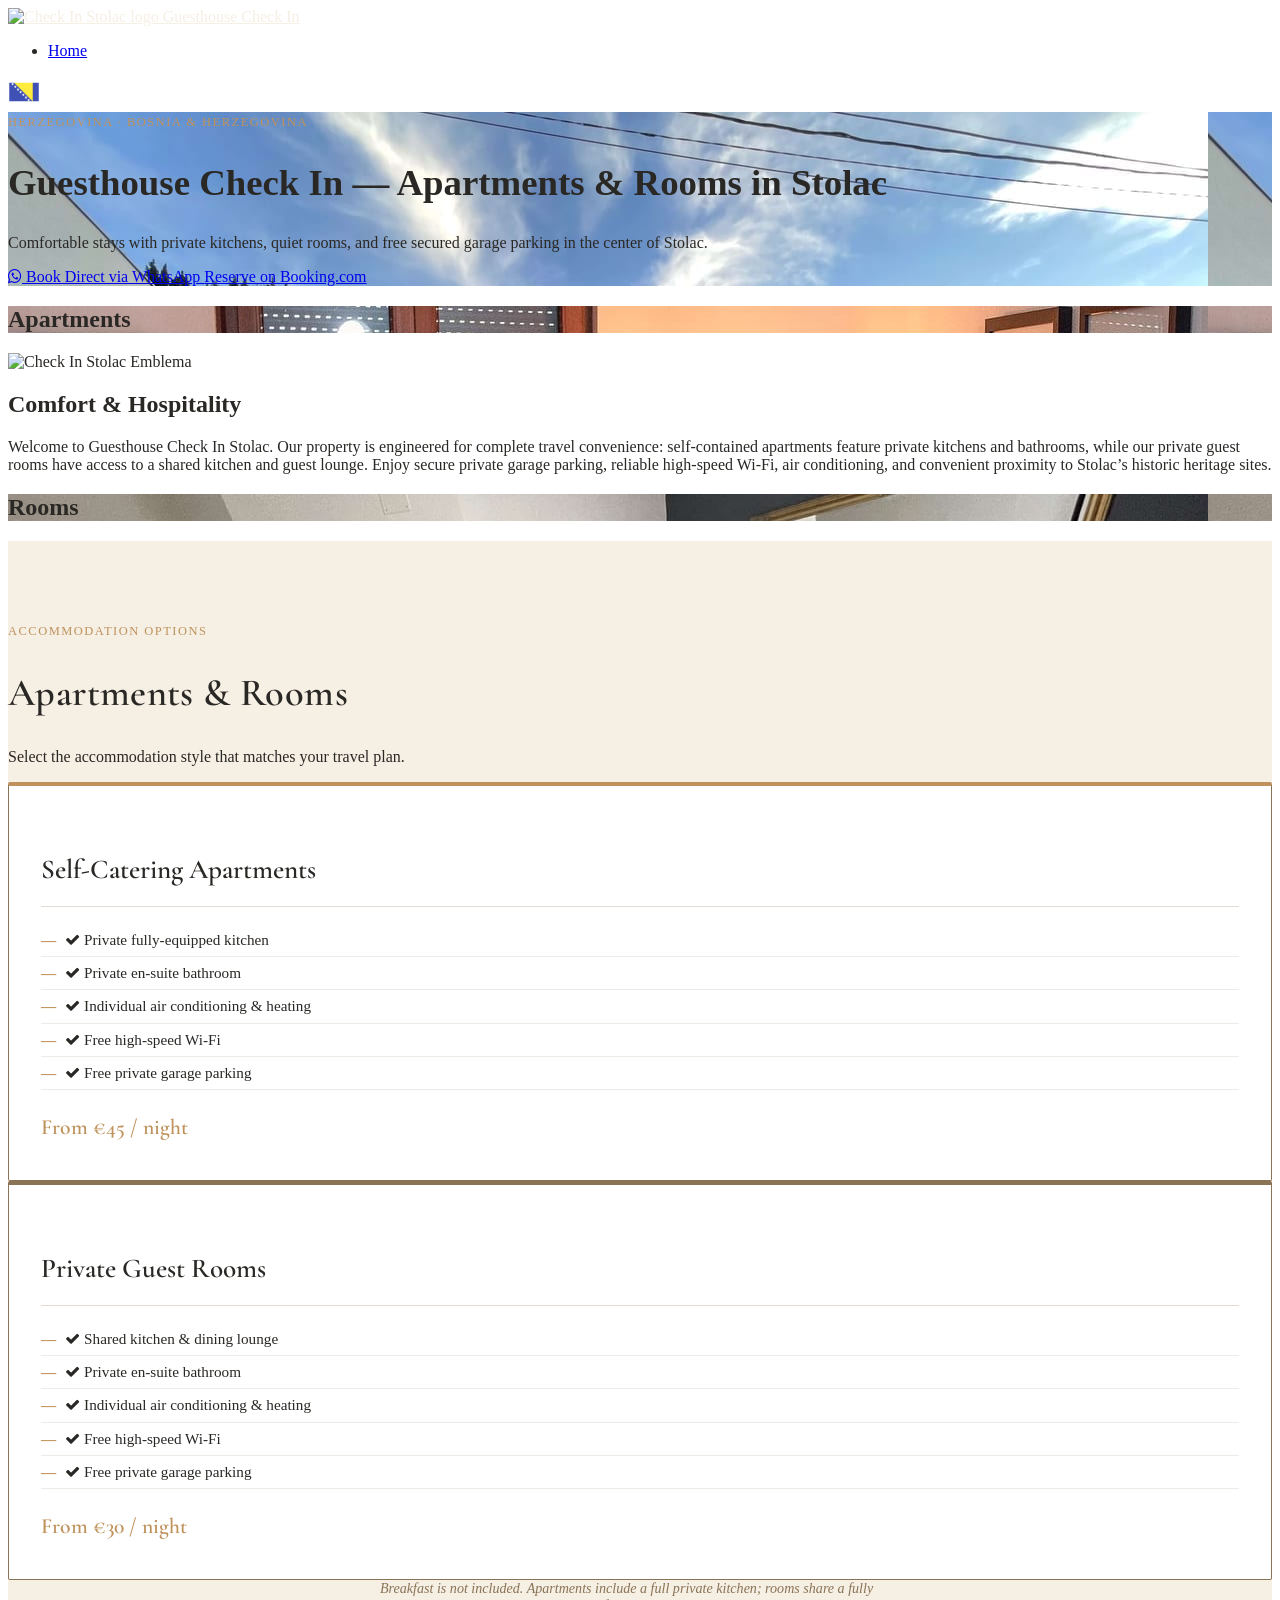
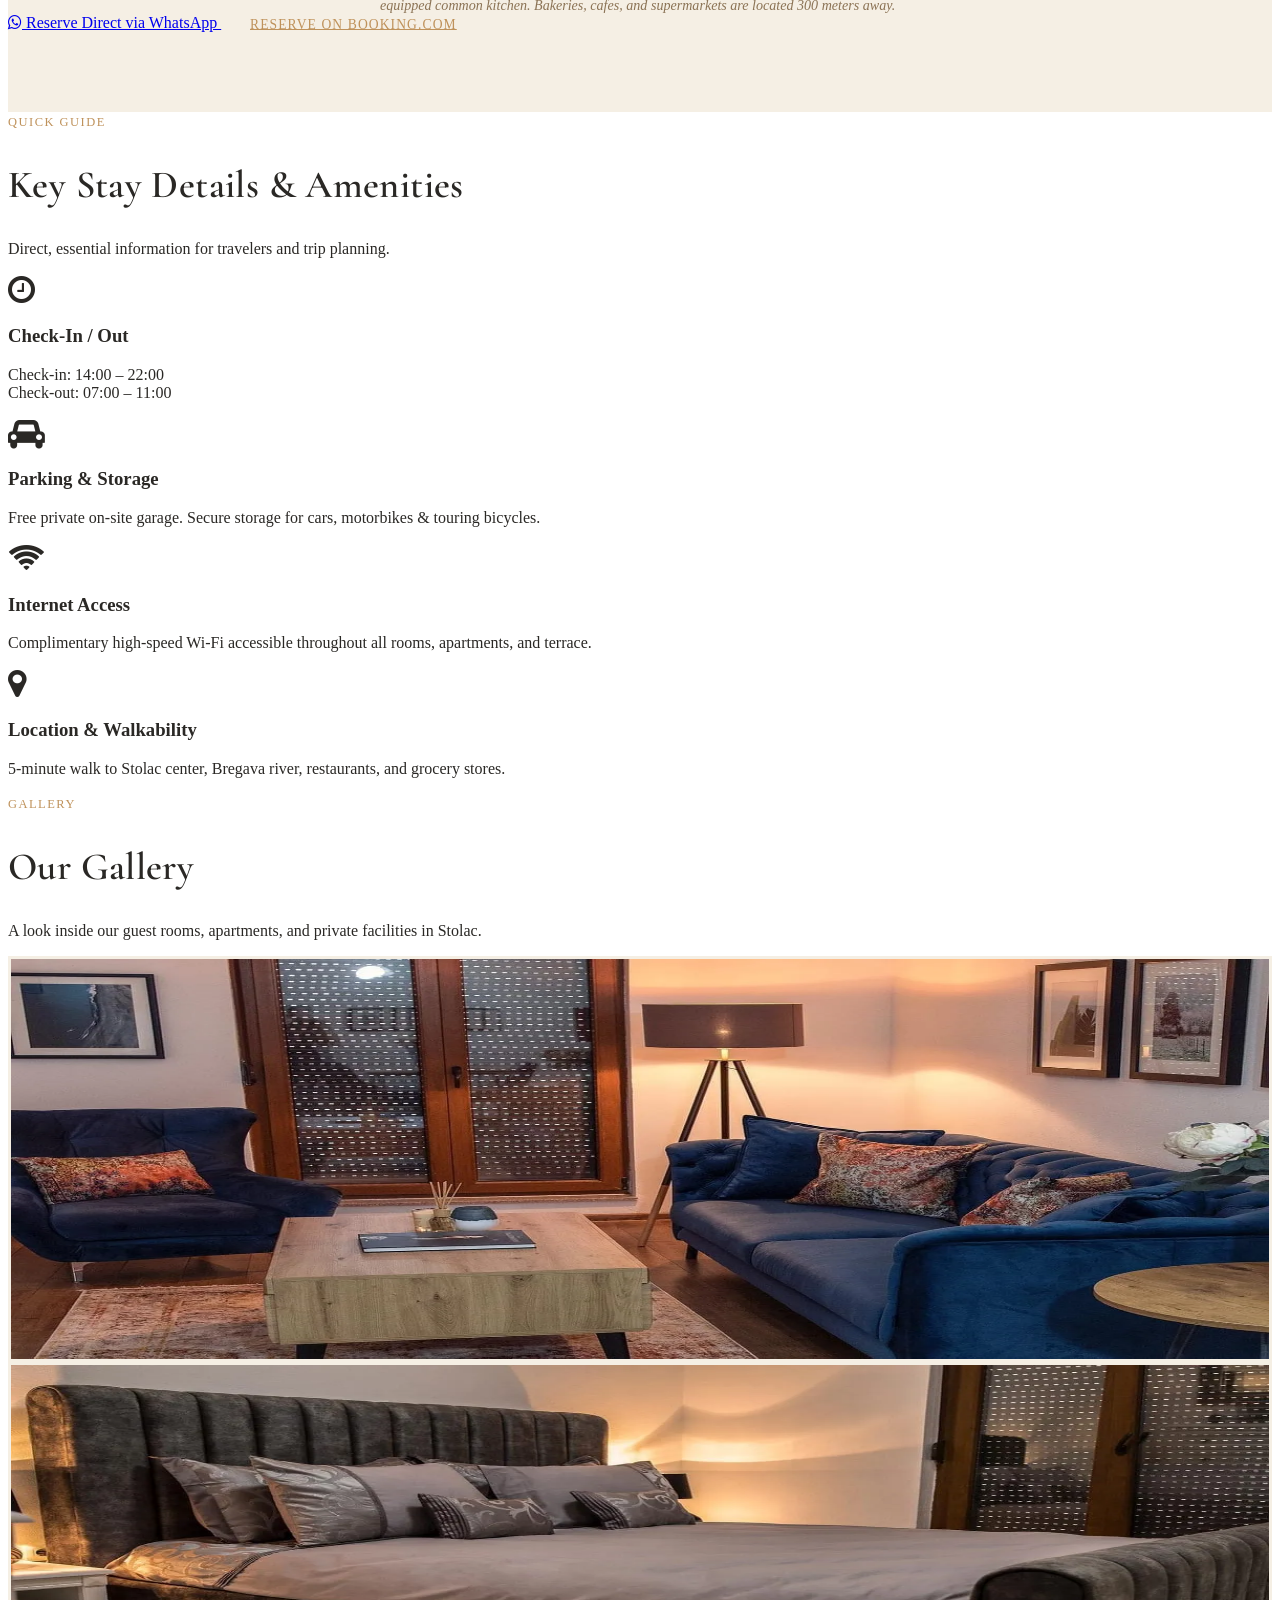
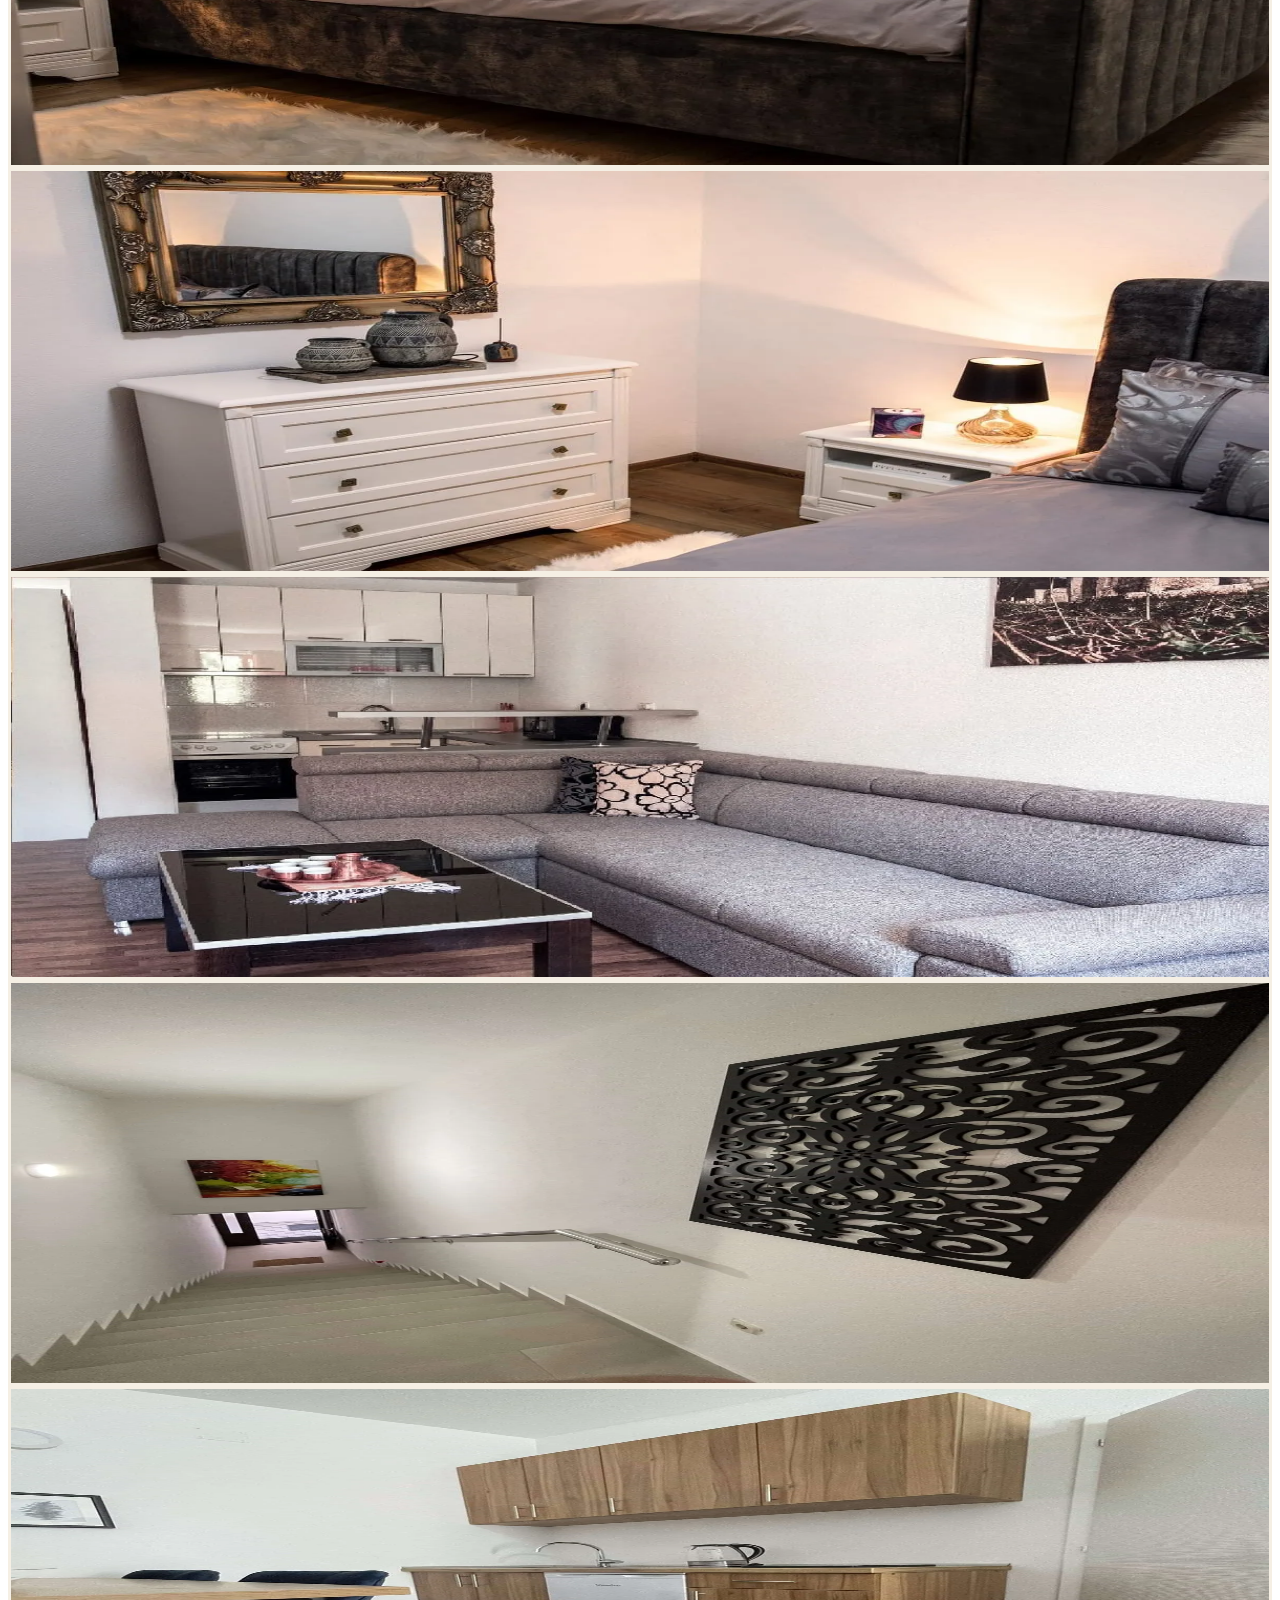
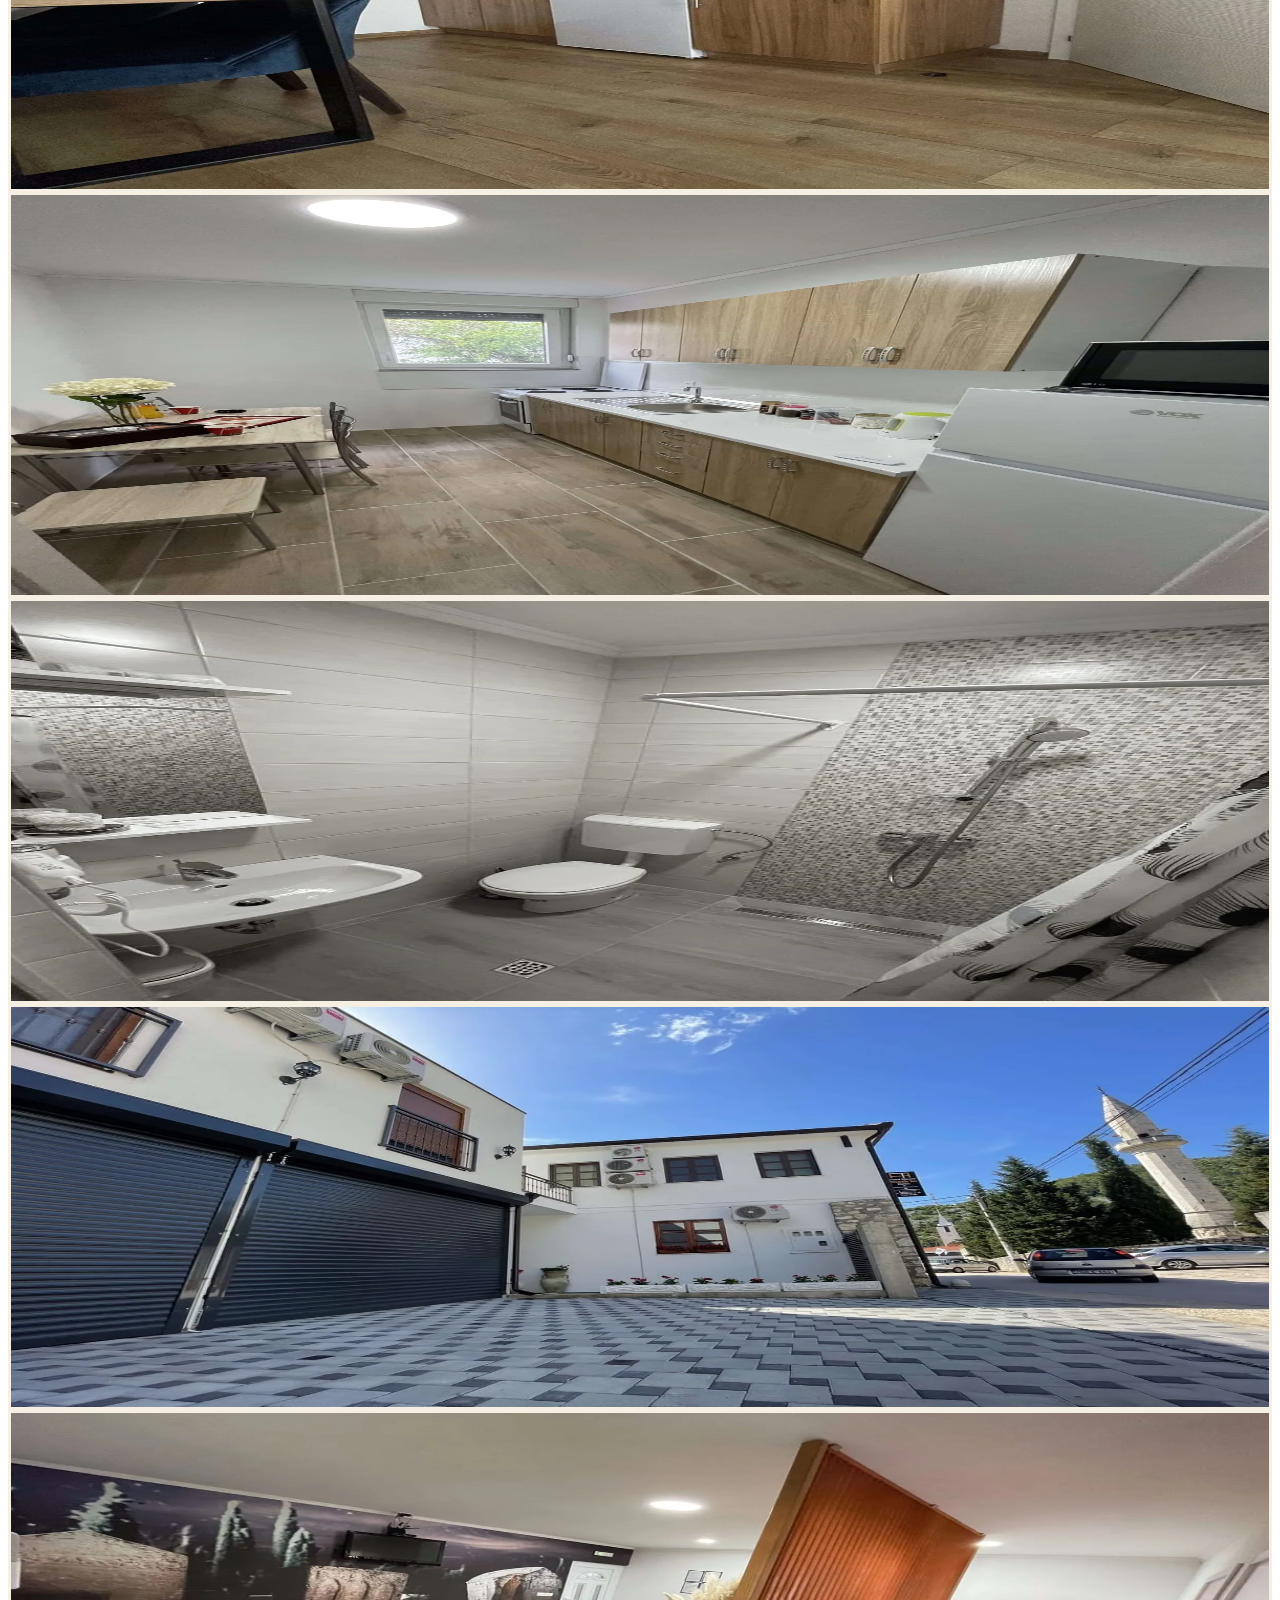
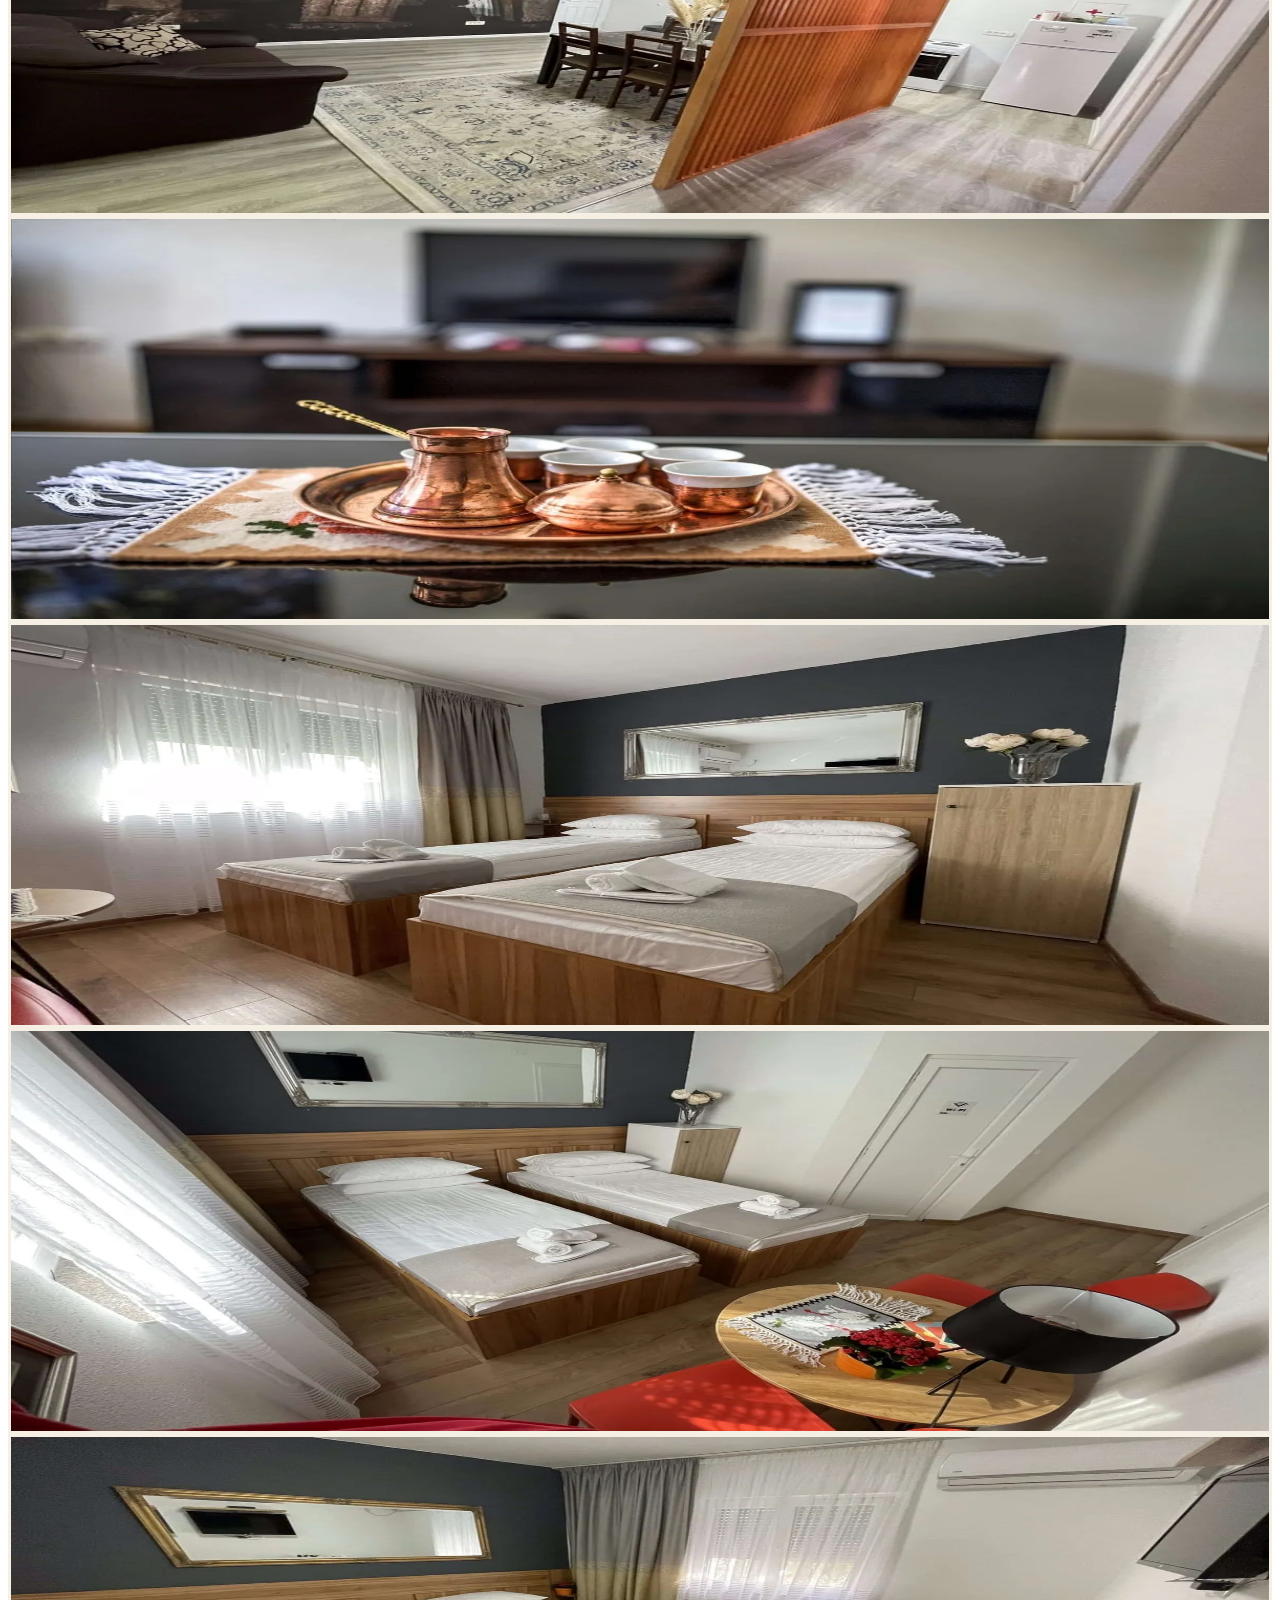
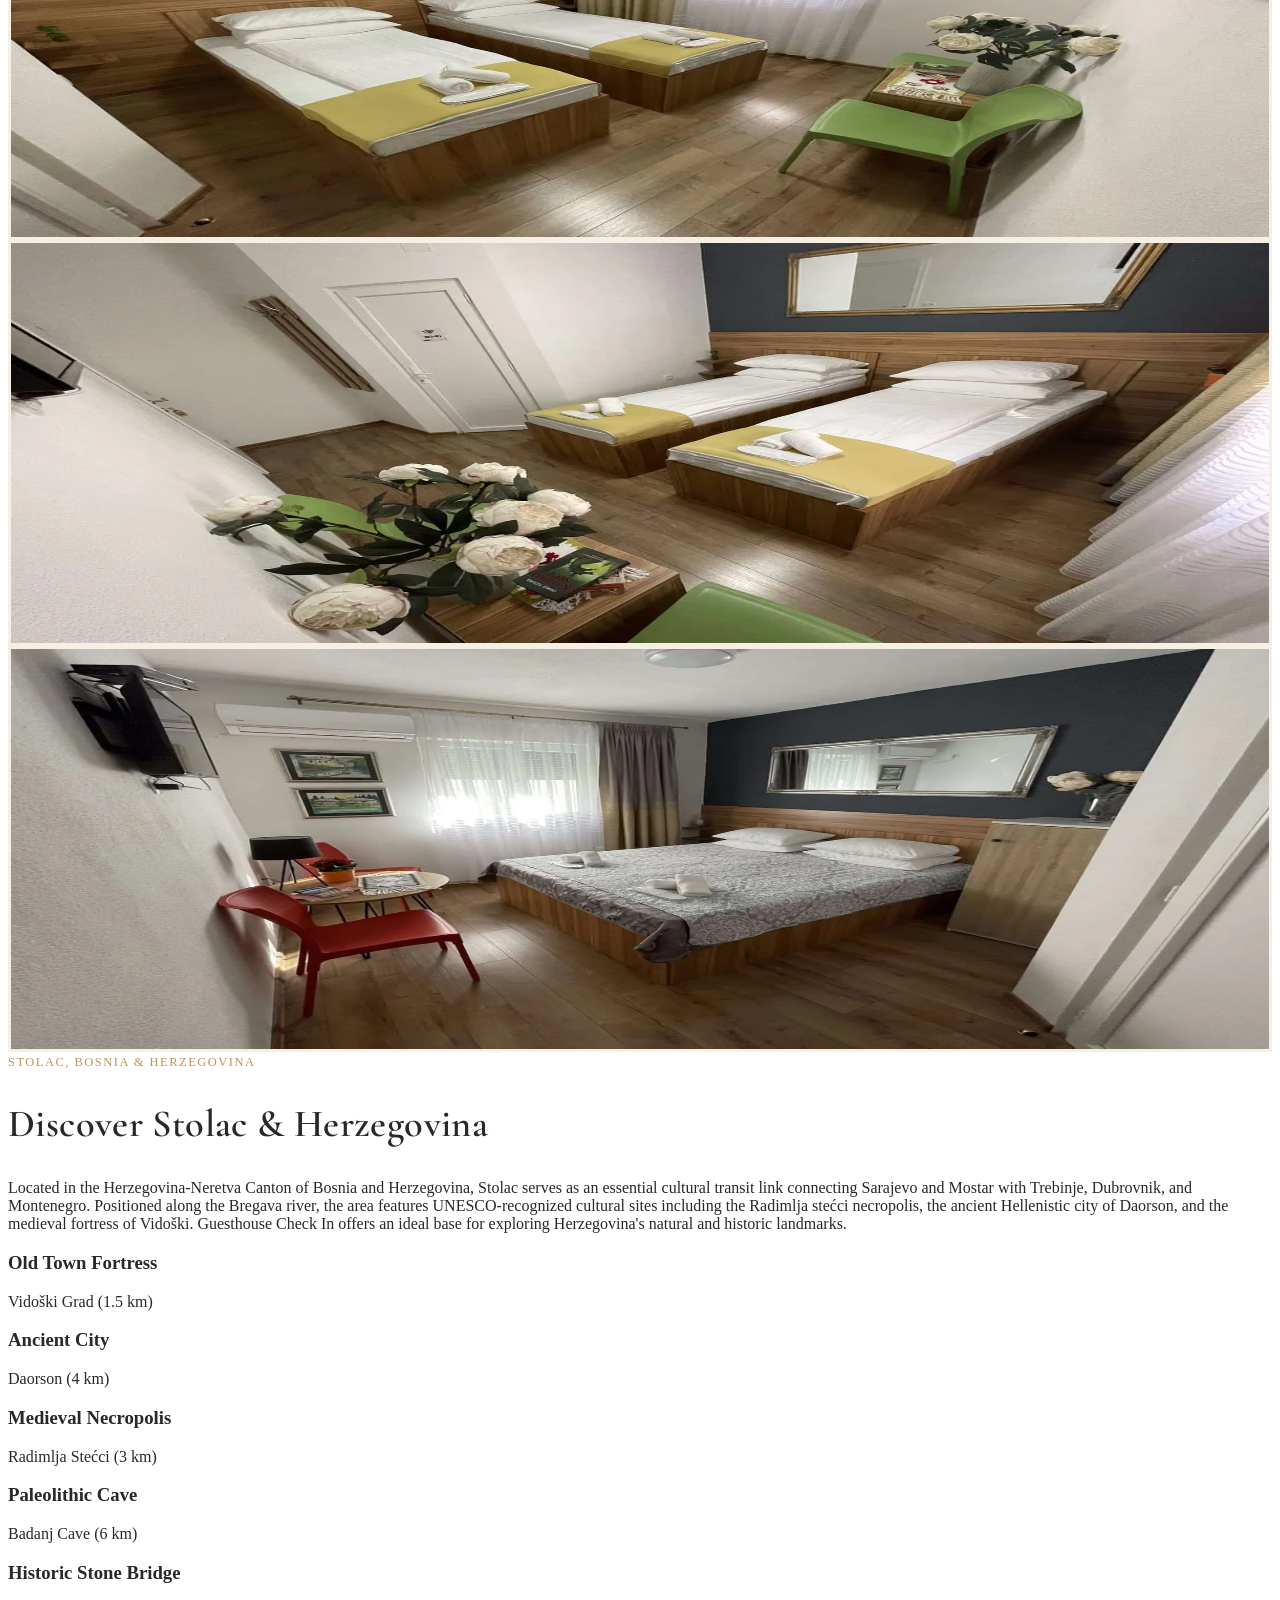
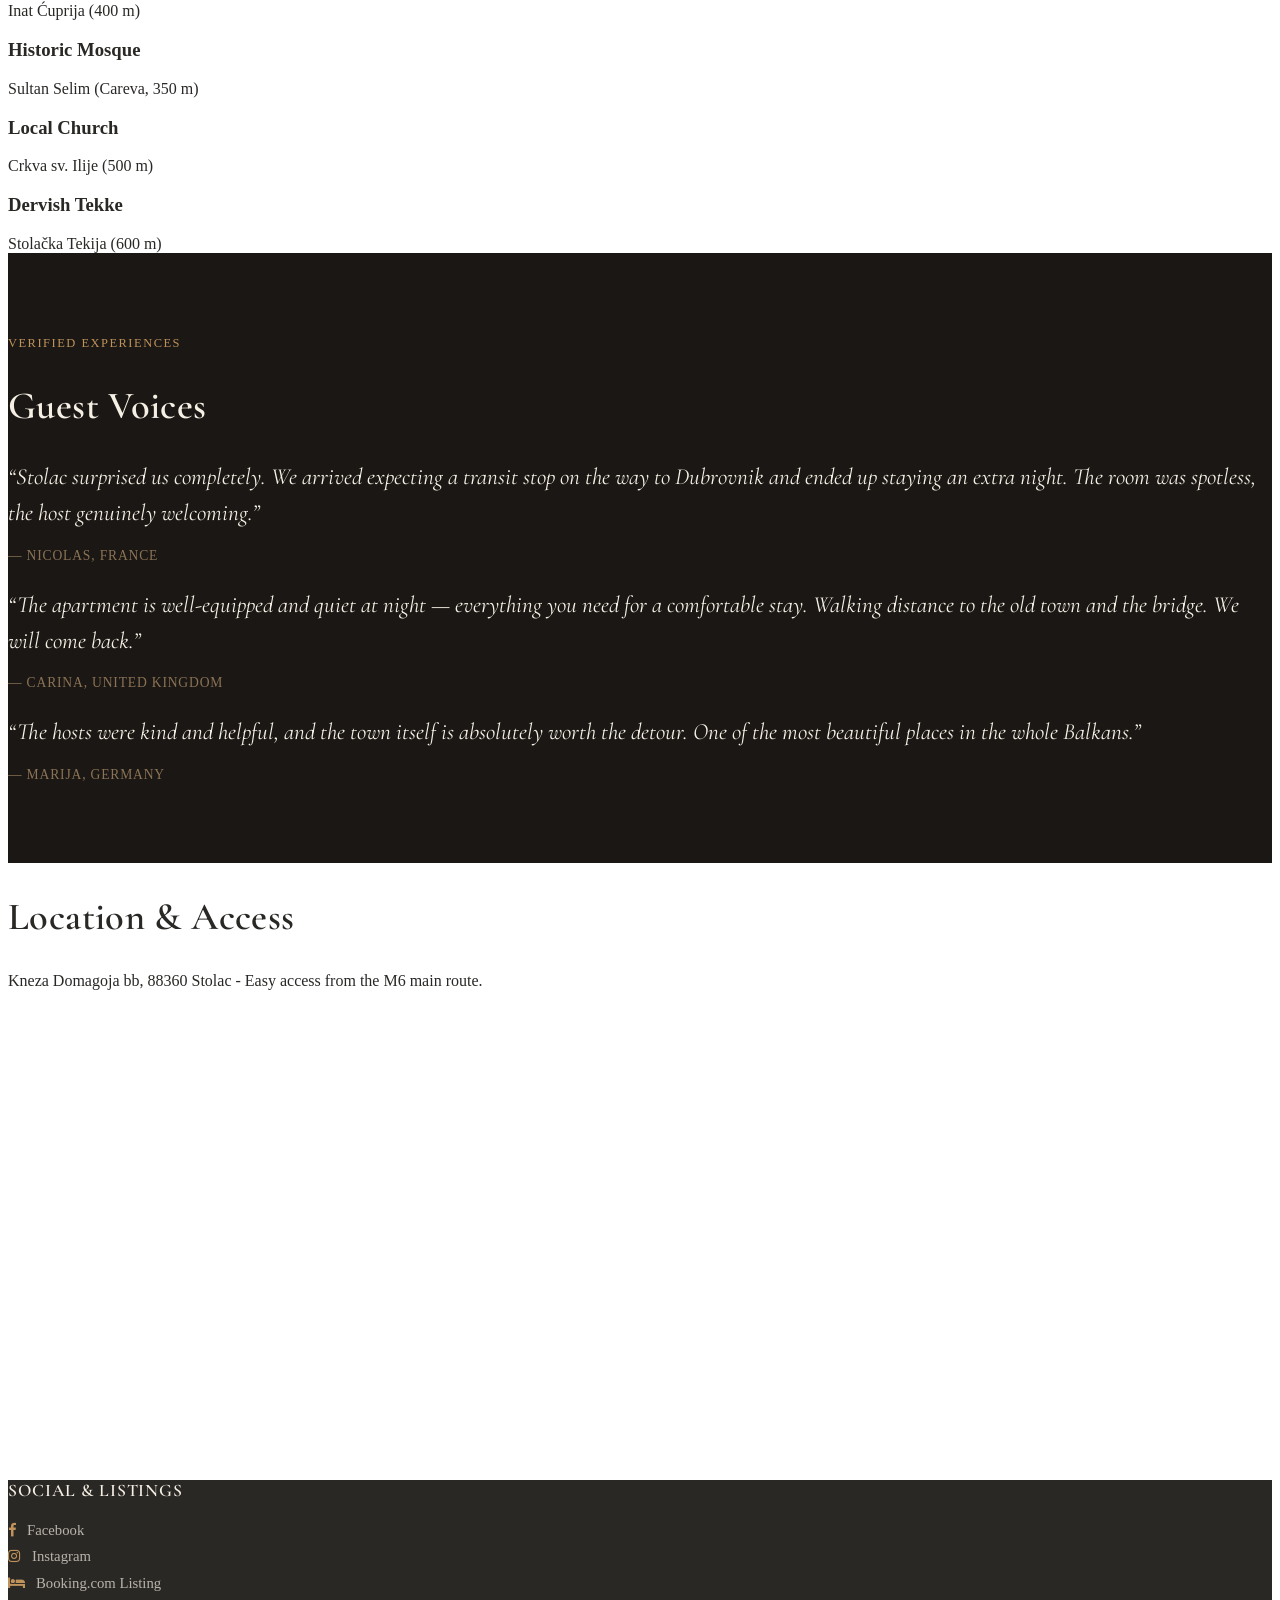
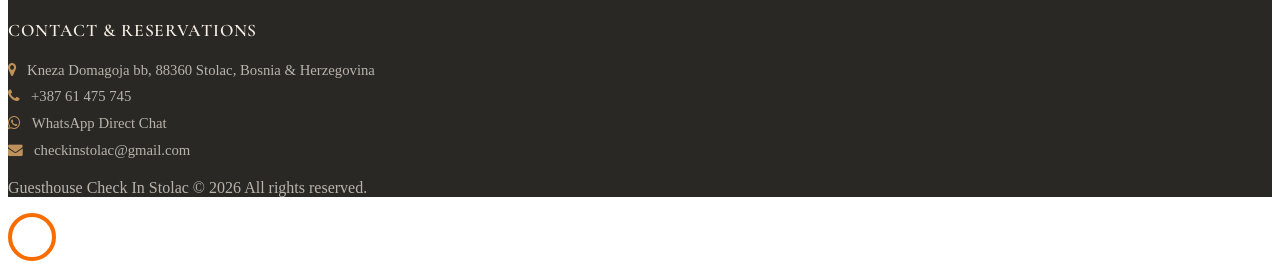
==== commit 1029accb: "Add files via upload" ====
--- a/index.html
+++ b/index.html
@@ -2,7 +2,7 @@
 <html lang="en">
 
 <head>
-	<title>Guesthouse Check In Stolac — Apartments &amp; Rooms in Stolac, Bosnia</title>
+	<title>Guesthouse Check In Stolac - Apartments &amp; Rooms in Stolac, Bosnia</title>
 	<meta charset="utf-8">
 	<link rel="canonical" href="https://checkinstolac.com/">
 	<link rel="alternate" hreflang="en" href="https://checkinstolac.com/">
@@ -519,7 +519,7 @@
 			<div class="row justify-content-center mb-4 pt-5">
 				<div class="col-md-10 heading-section text-center ftco-animate">
 					<h2>Location &amp; Access</h2>
-					<p class="text-muted">Kneza Domagoja bb, 88360 Stolac — Easy access from the M6 main route.</p>
+					<p class="text-muted">Kneza Domagoja bb, 88360 Stolac - Easy access from the M6 main route.</p>
 				</div>
 			</div>
 		</div>
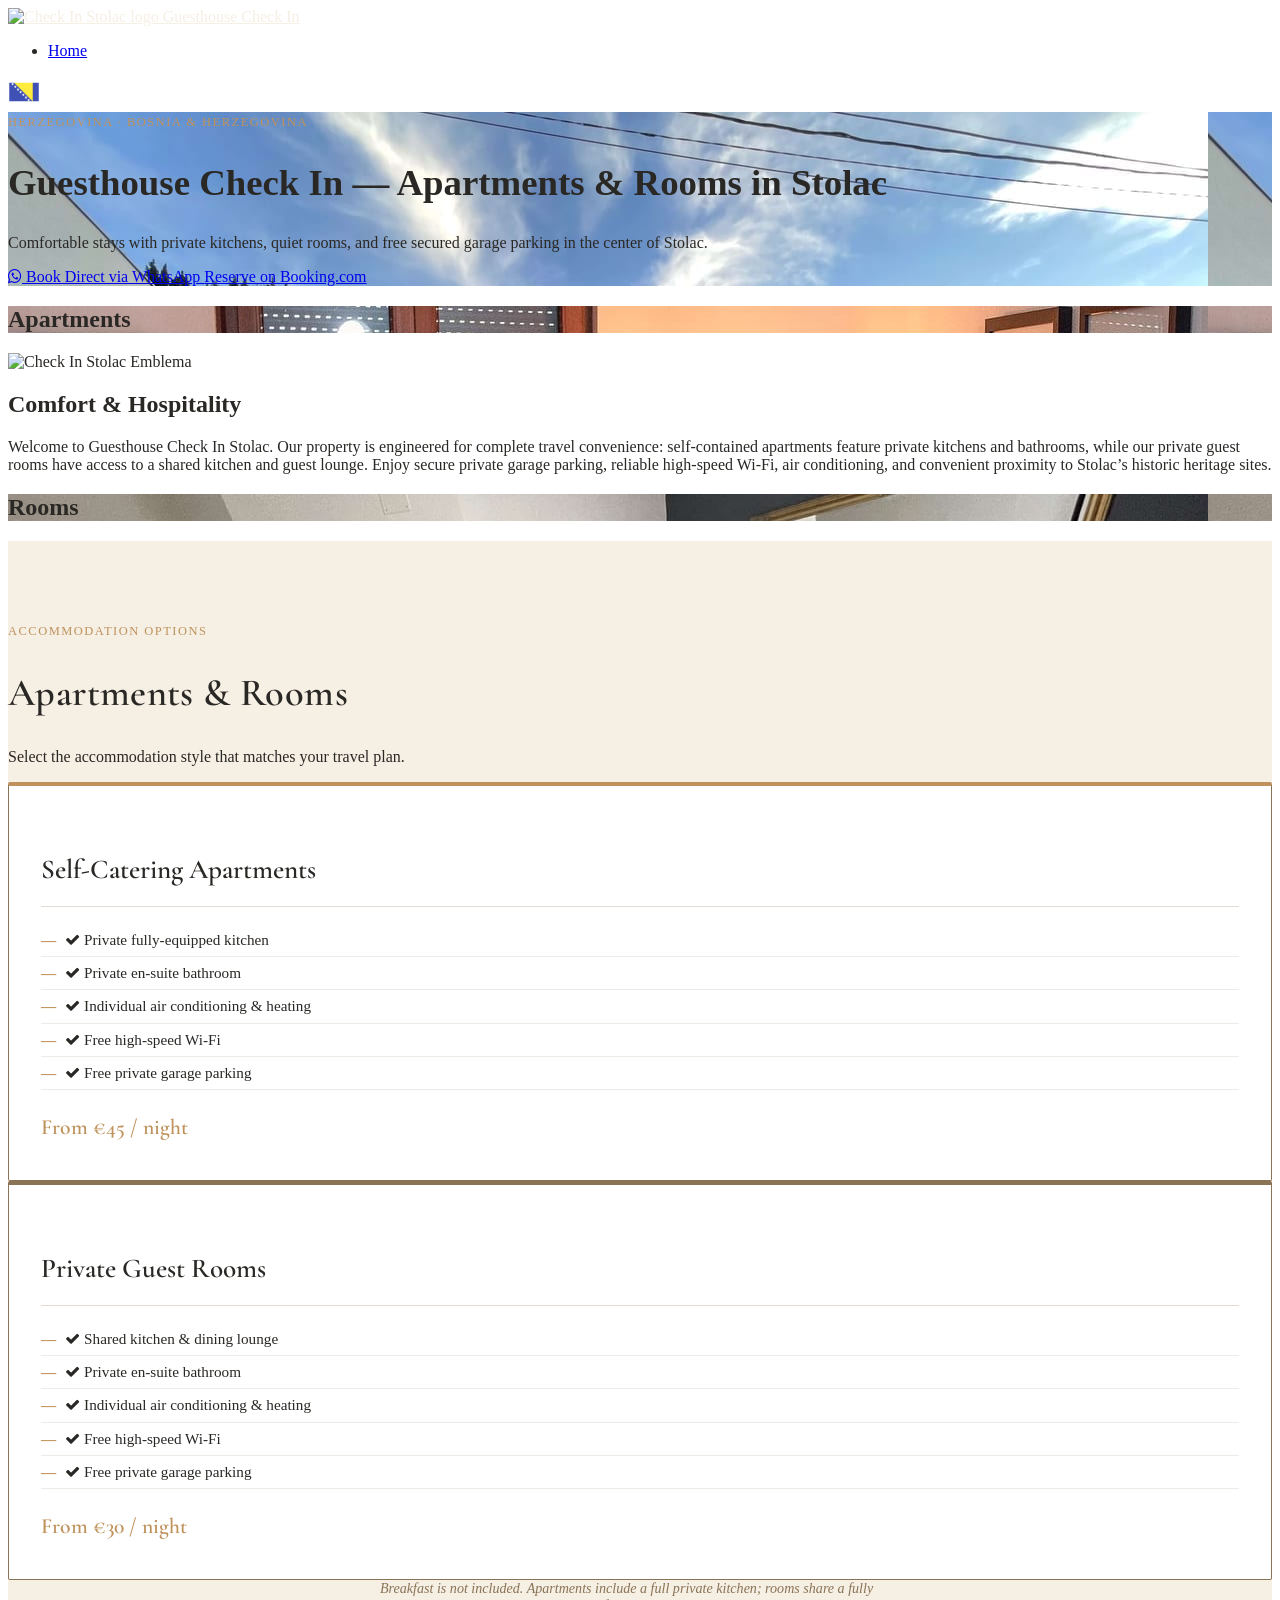
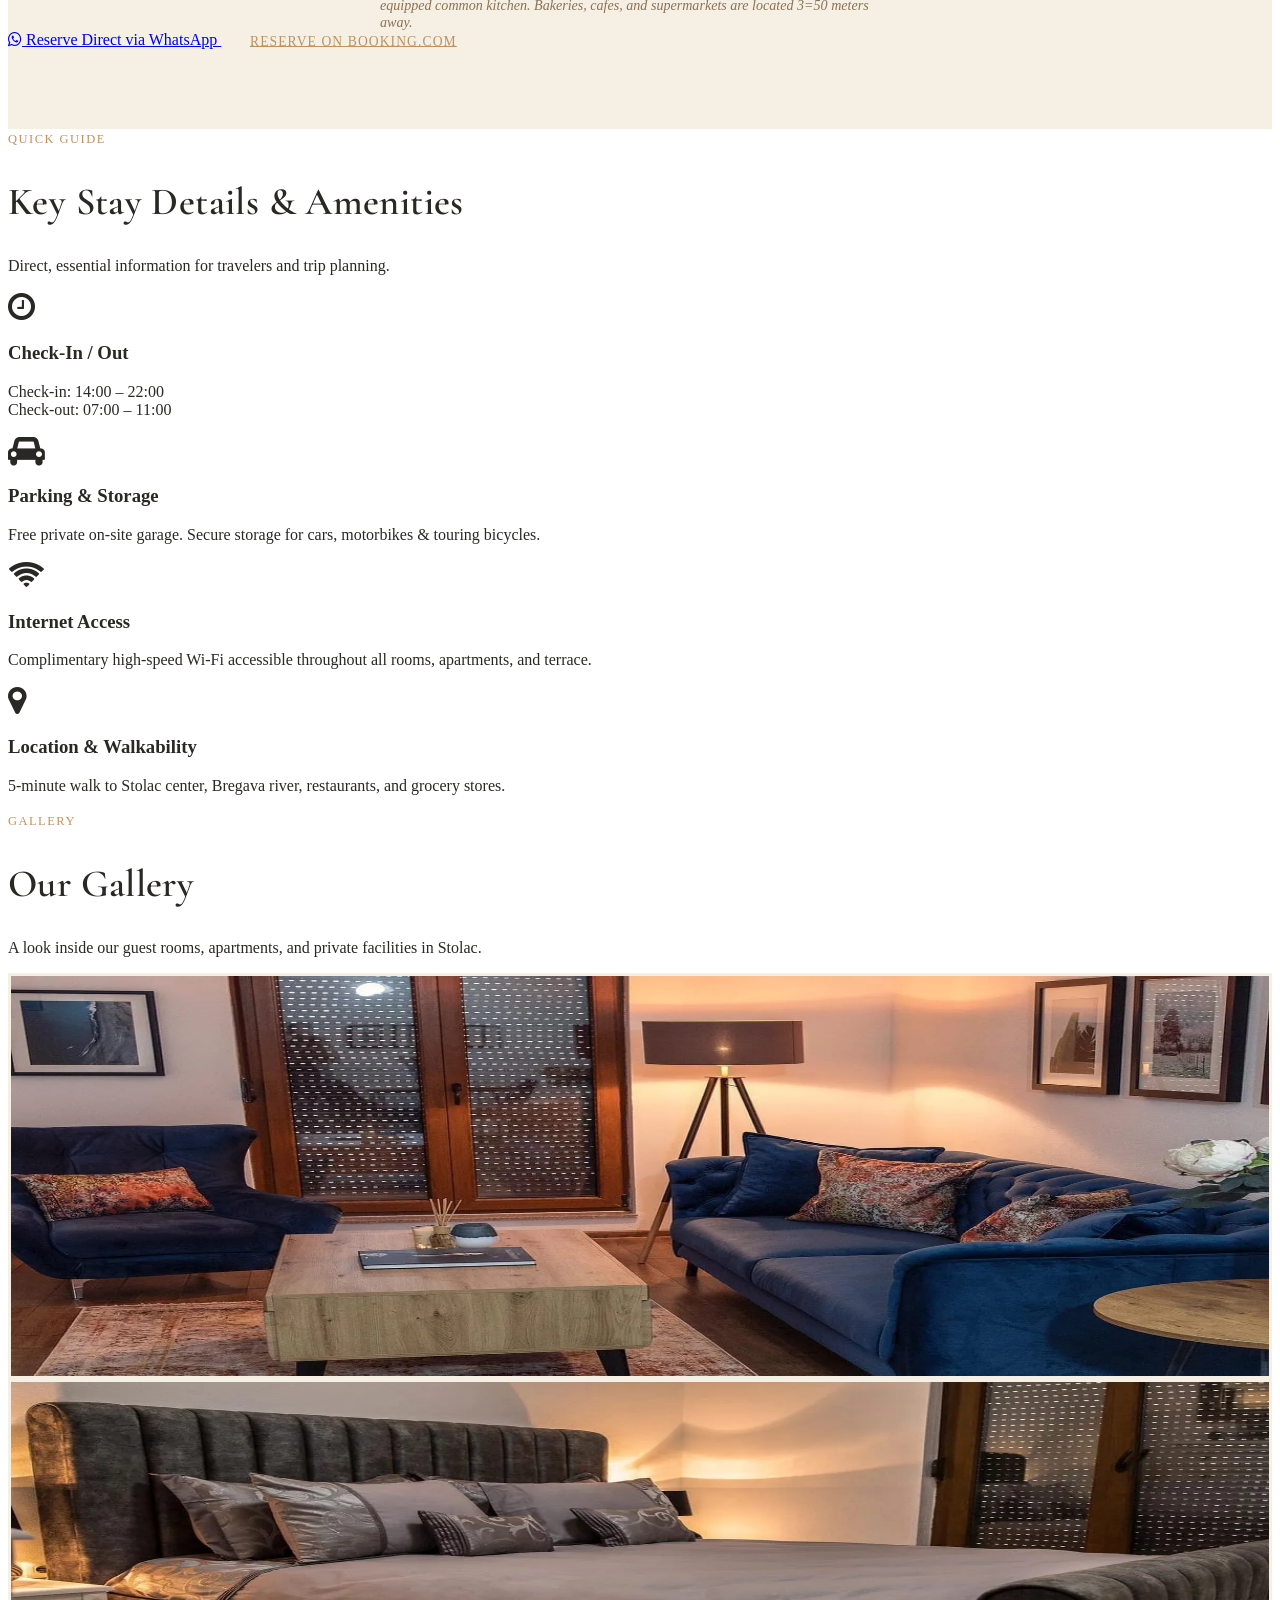
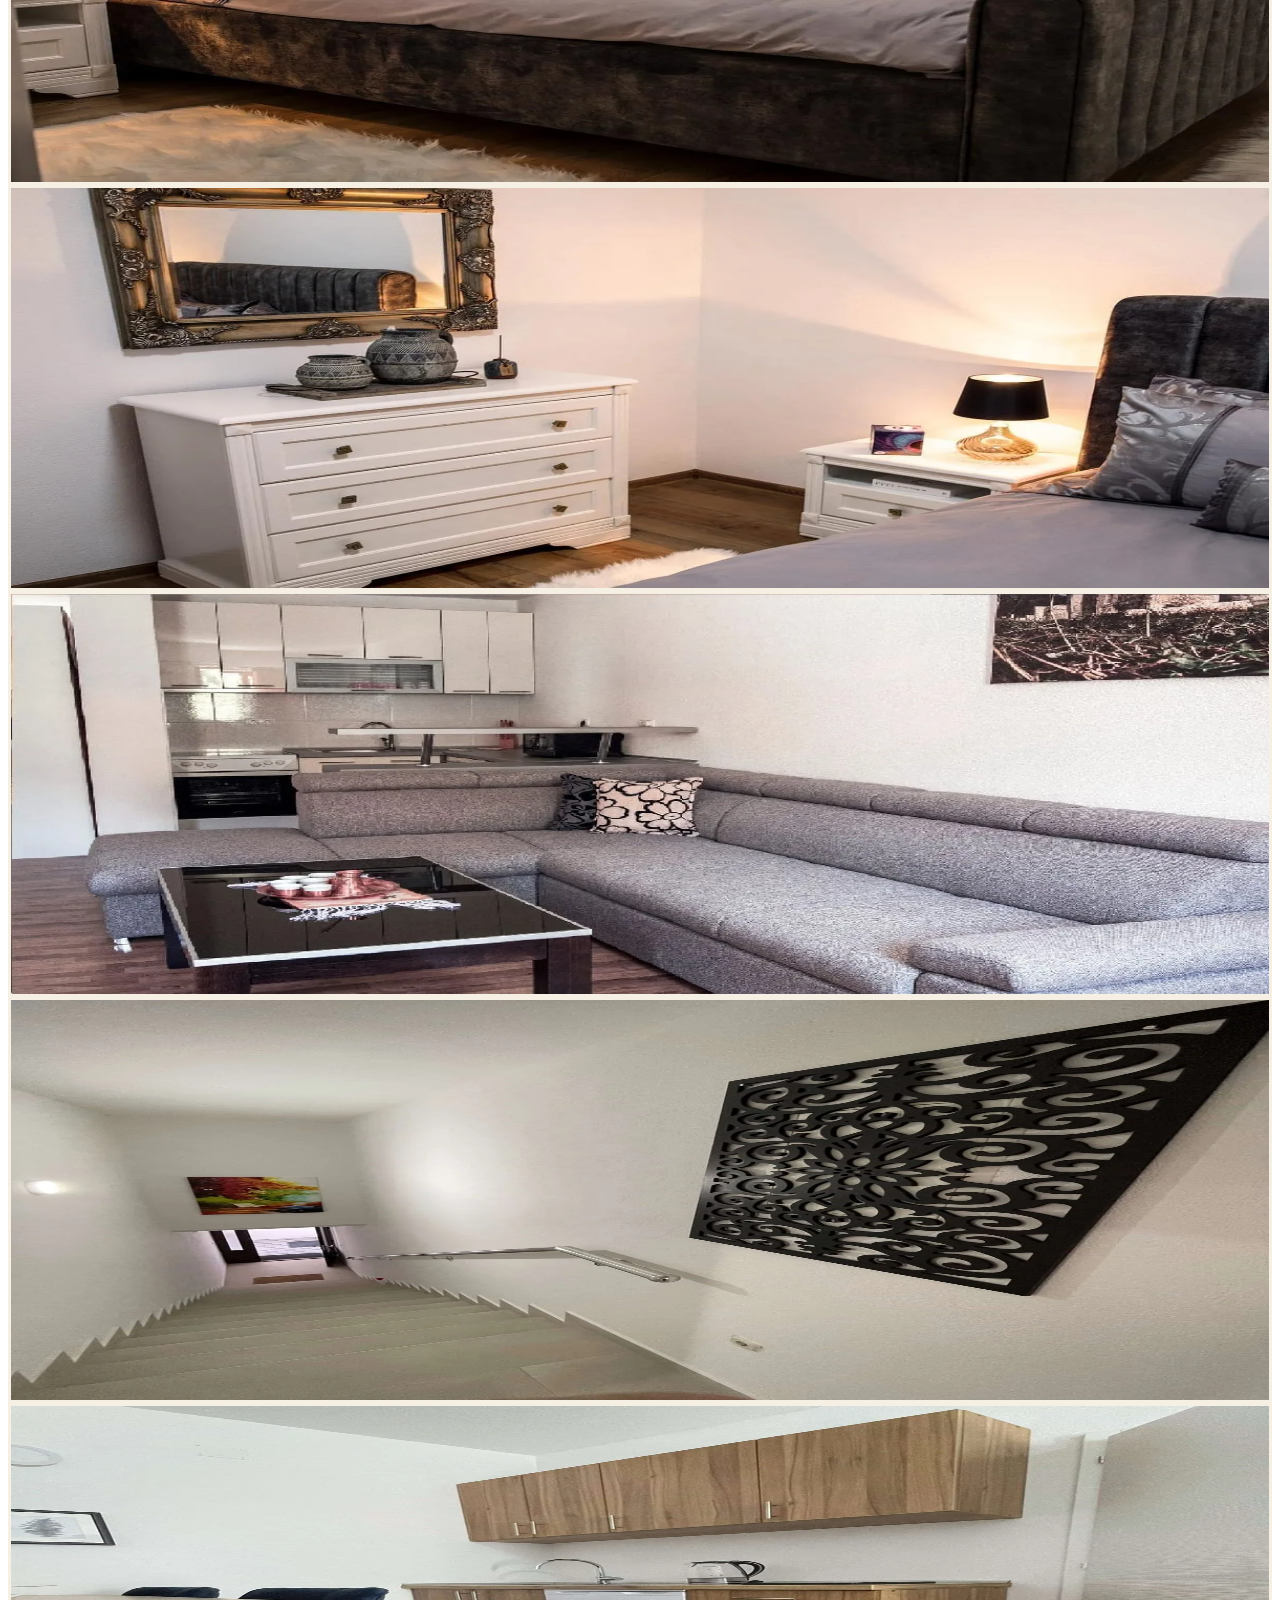
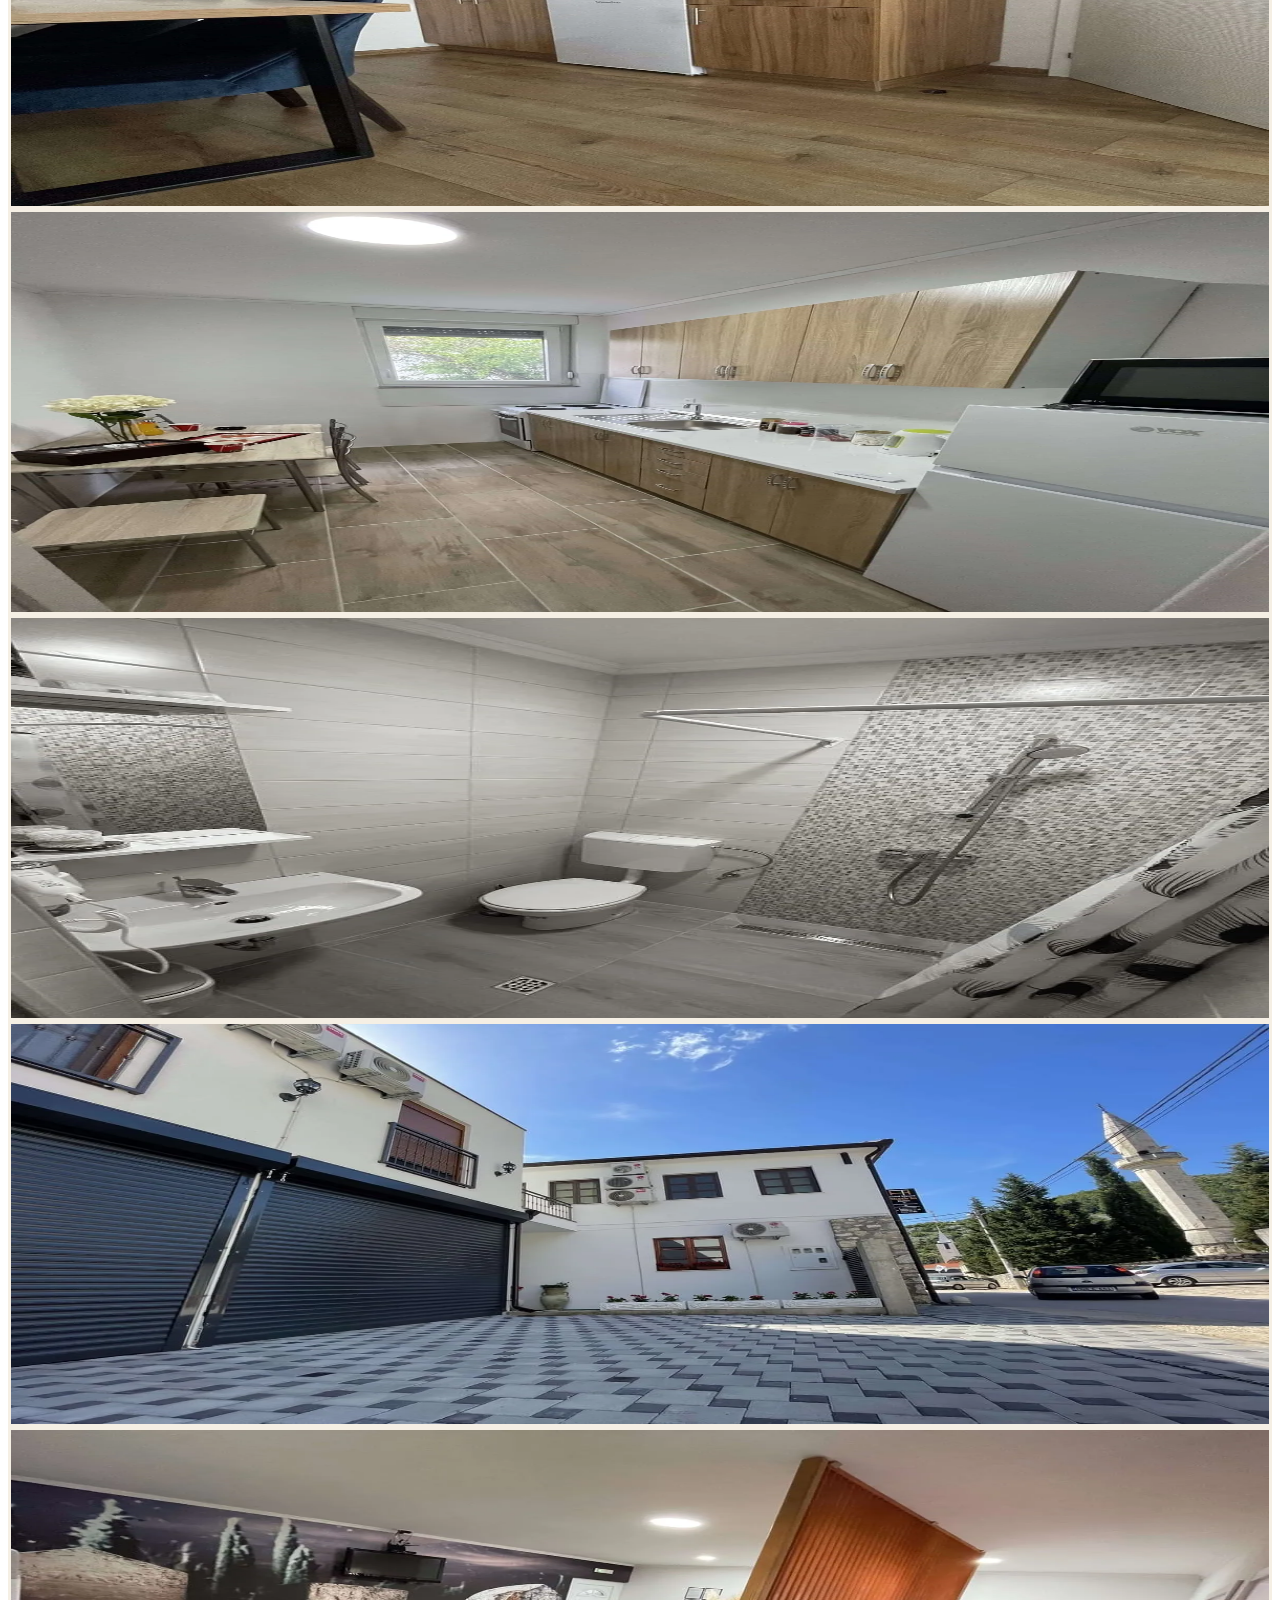
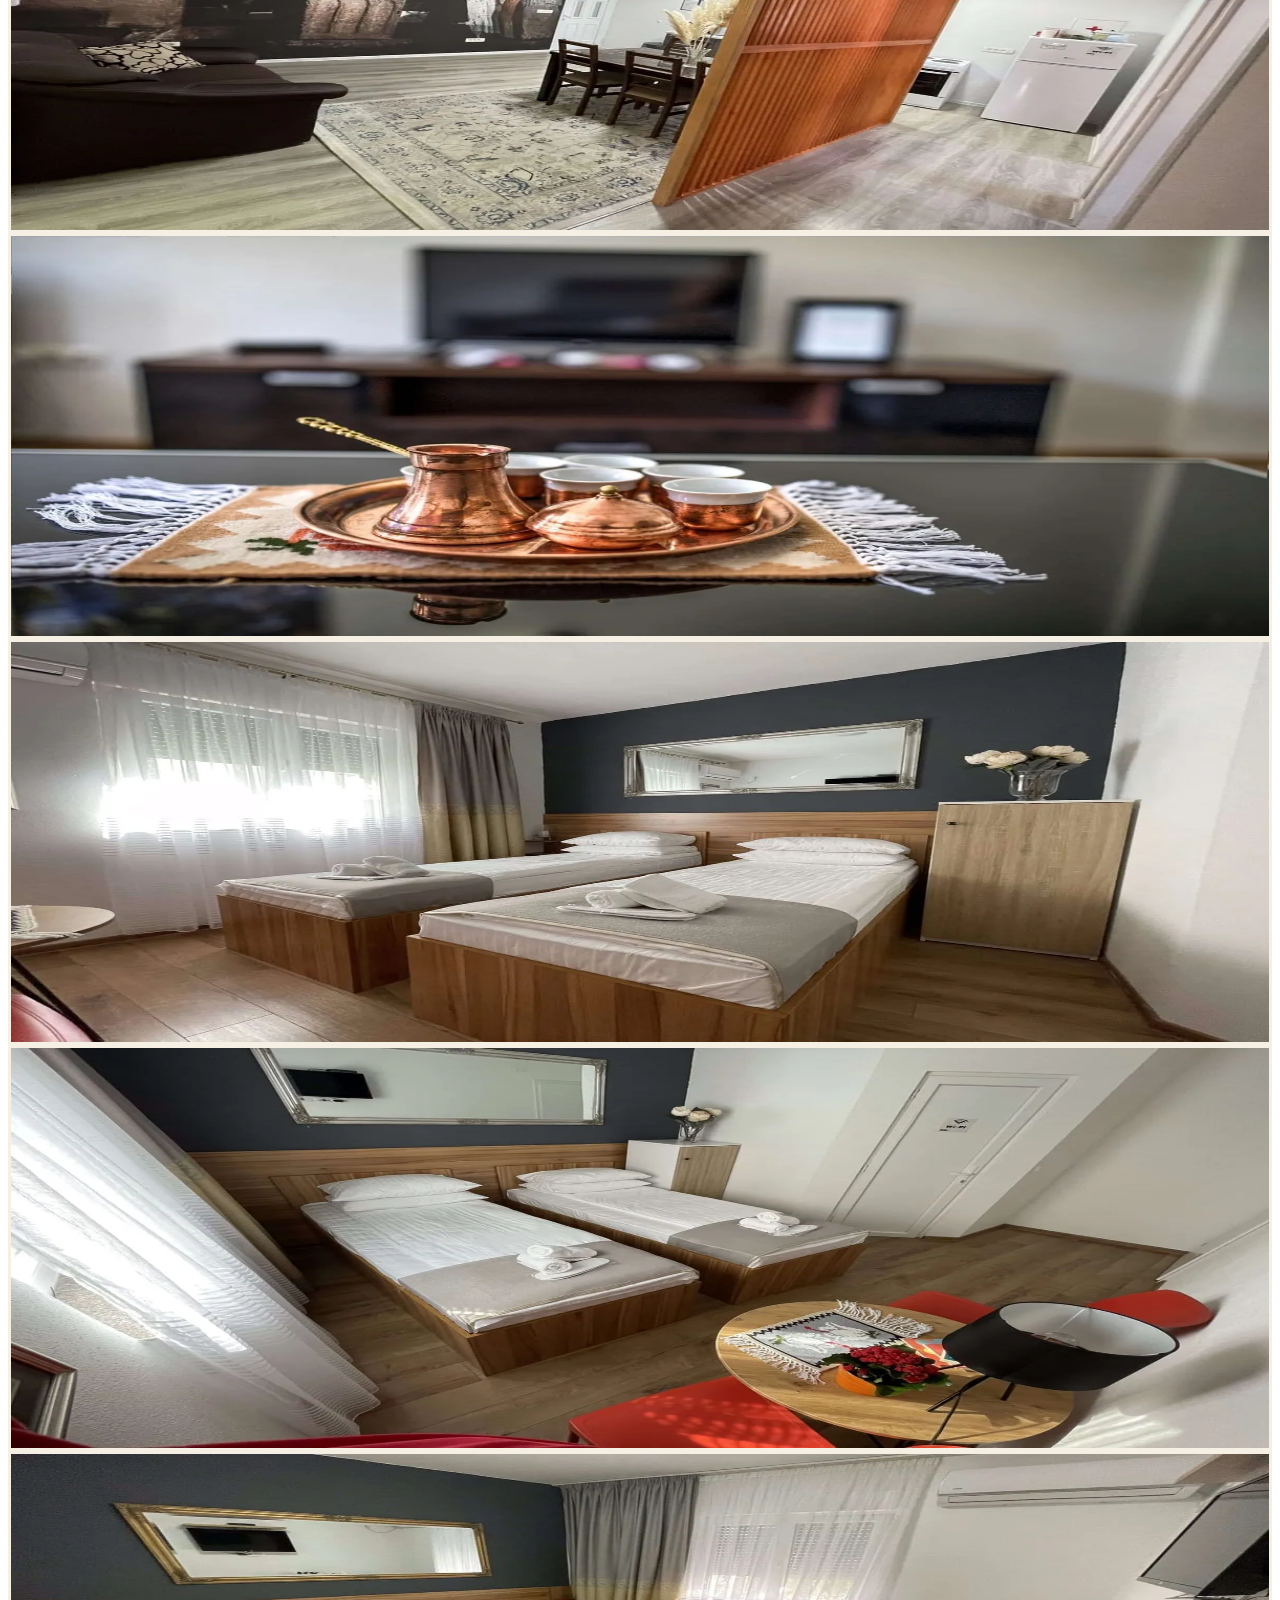
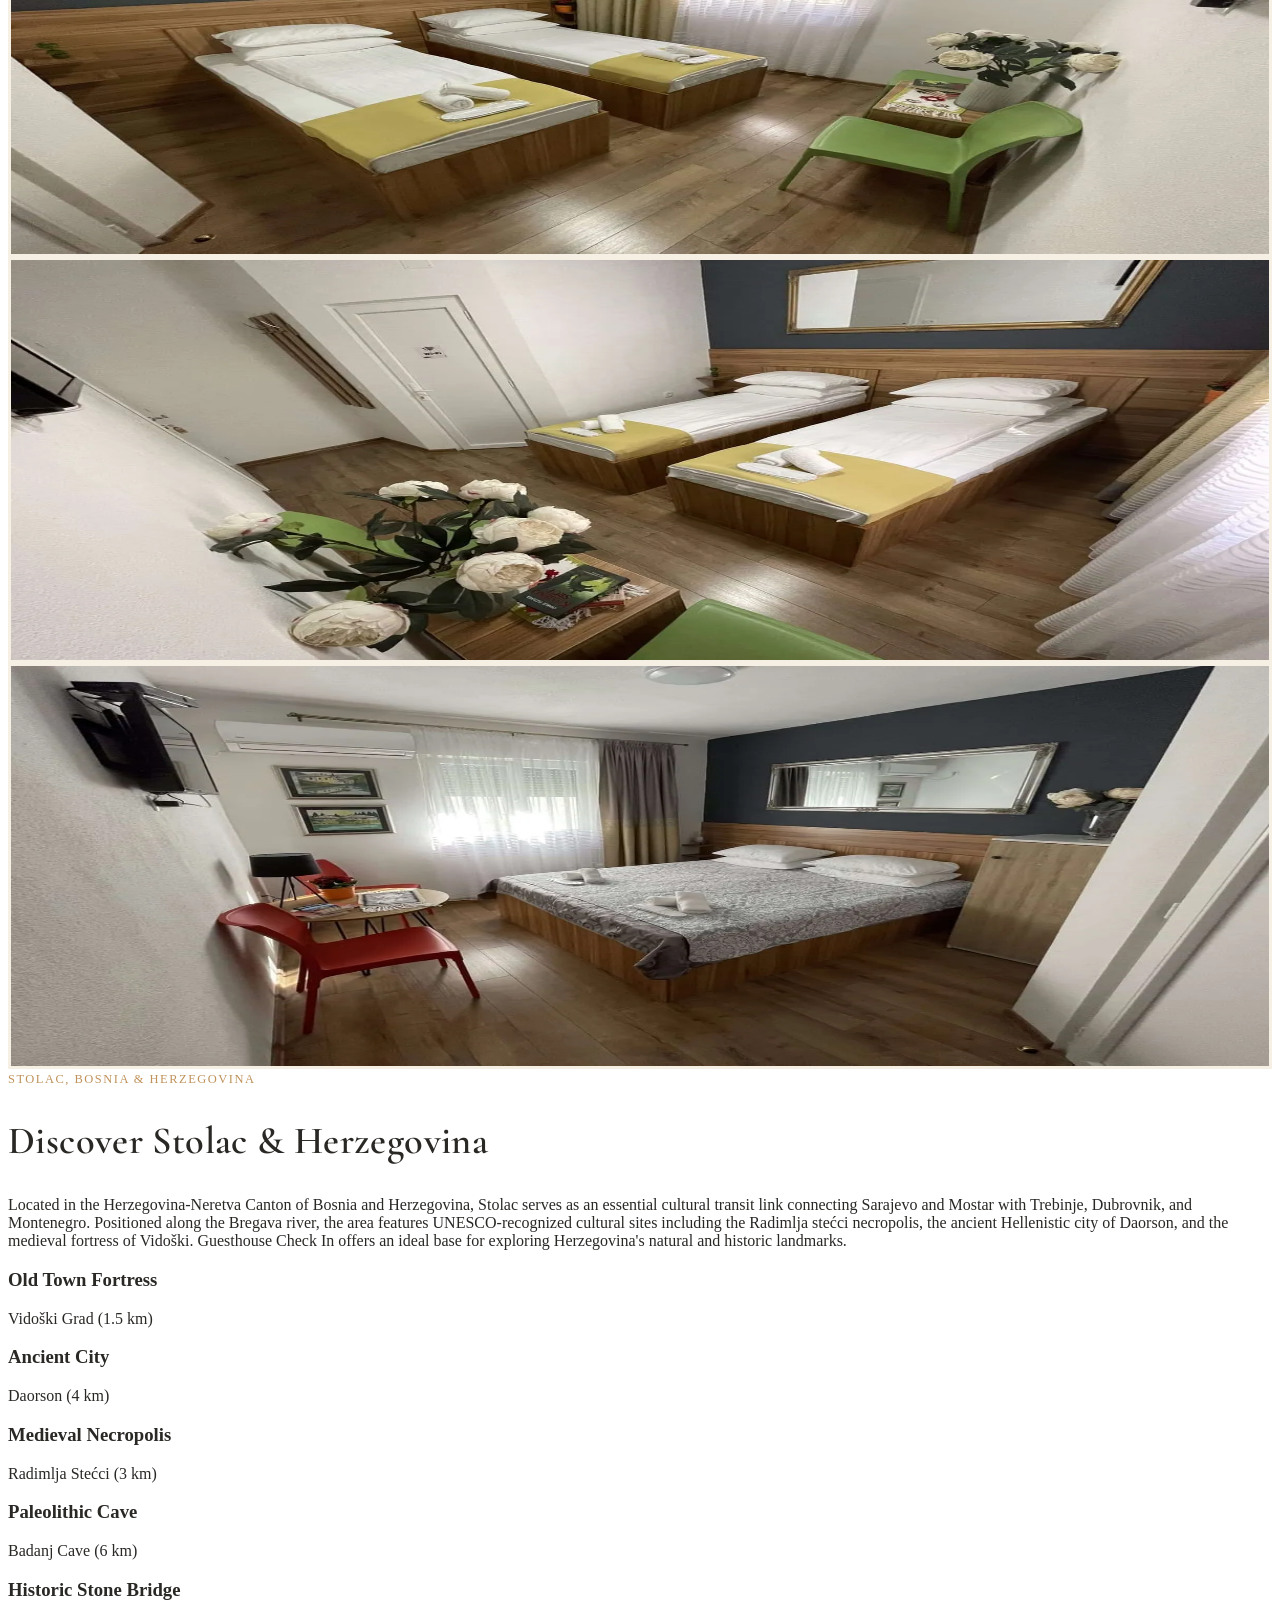
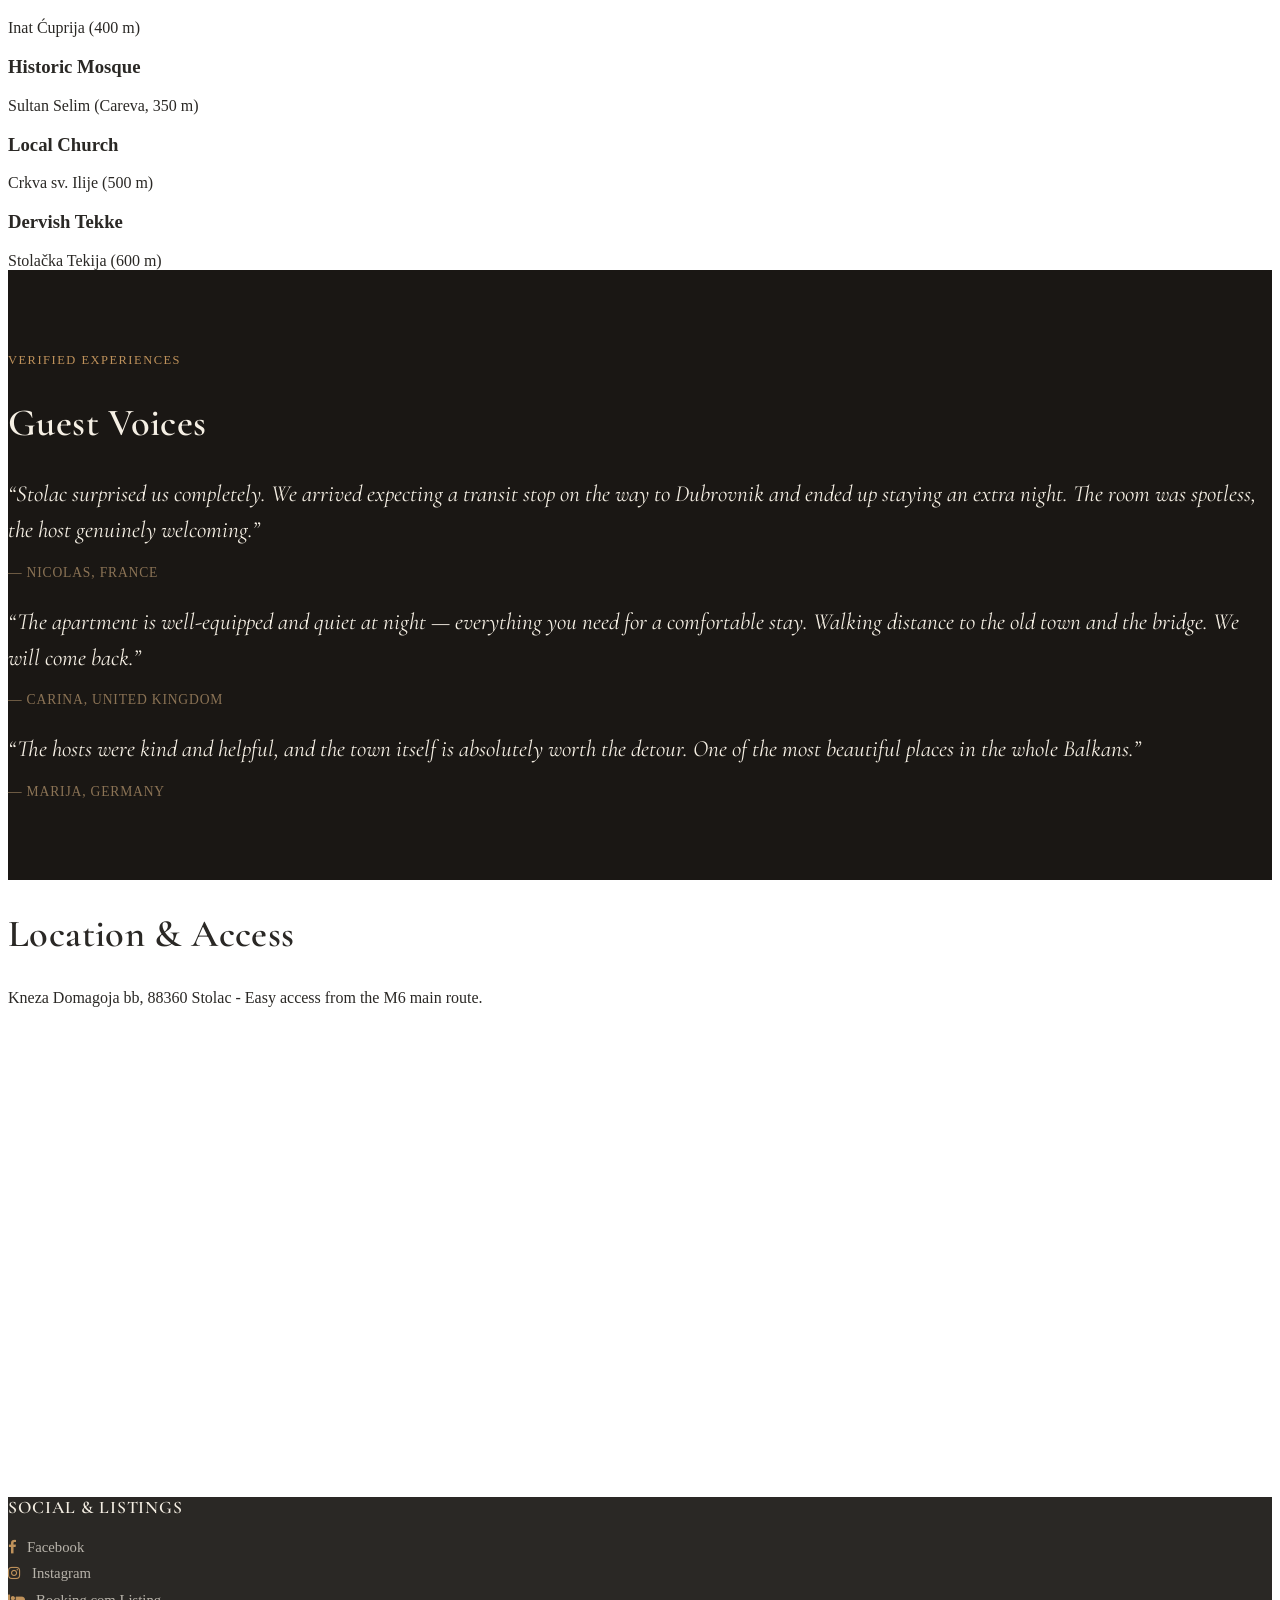
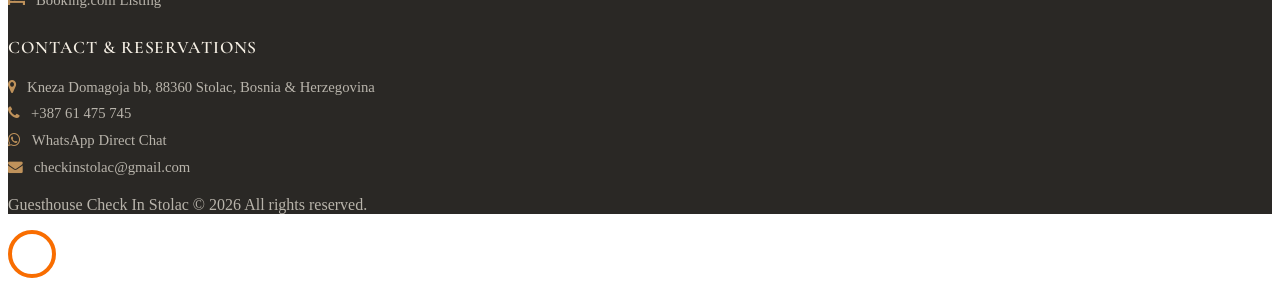
==== commit 5681f3dd: "Add files via upload" ====
--- a/index.html
+++ b/index.html
@@ -204,7 +204,7 @@
 			</div>
 			<div class="row justify-content-center mt-3">
 				<div class="col-md-10 text-center ftco-animate">
-					<p class="heritage-food-note text-muted">Breakfast is not included. Apartments include a full private kitchen; rooms share a fully equipped common kitchen. Bakeries, cafes, and supermarkets are located 300 meters away.</p>
+					<p class="heritage-food-note text-muted">Breakfast is not included. Apartments include a full private kitchen; rooms share a fully equipped common kitchen. Bakeries, cafes, and supermarkets are located 3=50 meters away.</p>
 					<div class="d-flex flex-wrap justify-content-center mt-4">
 						<a href="https://wa.me/38761475745?text=Hello%20Guesthouse%20Check%20In,%20I%20would%20like%20to%20reserve%20a%20stay" target="_blank" rel="noopener" class="btn btn-success px-4 py-2 m-2">
 							<i class="fa fa-whatsapp mr-1"></i> Reserve Direct via WhatsApp
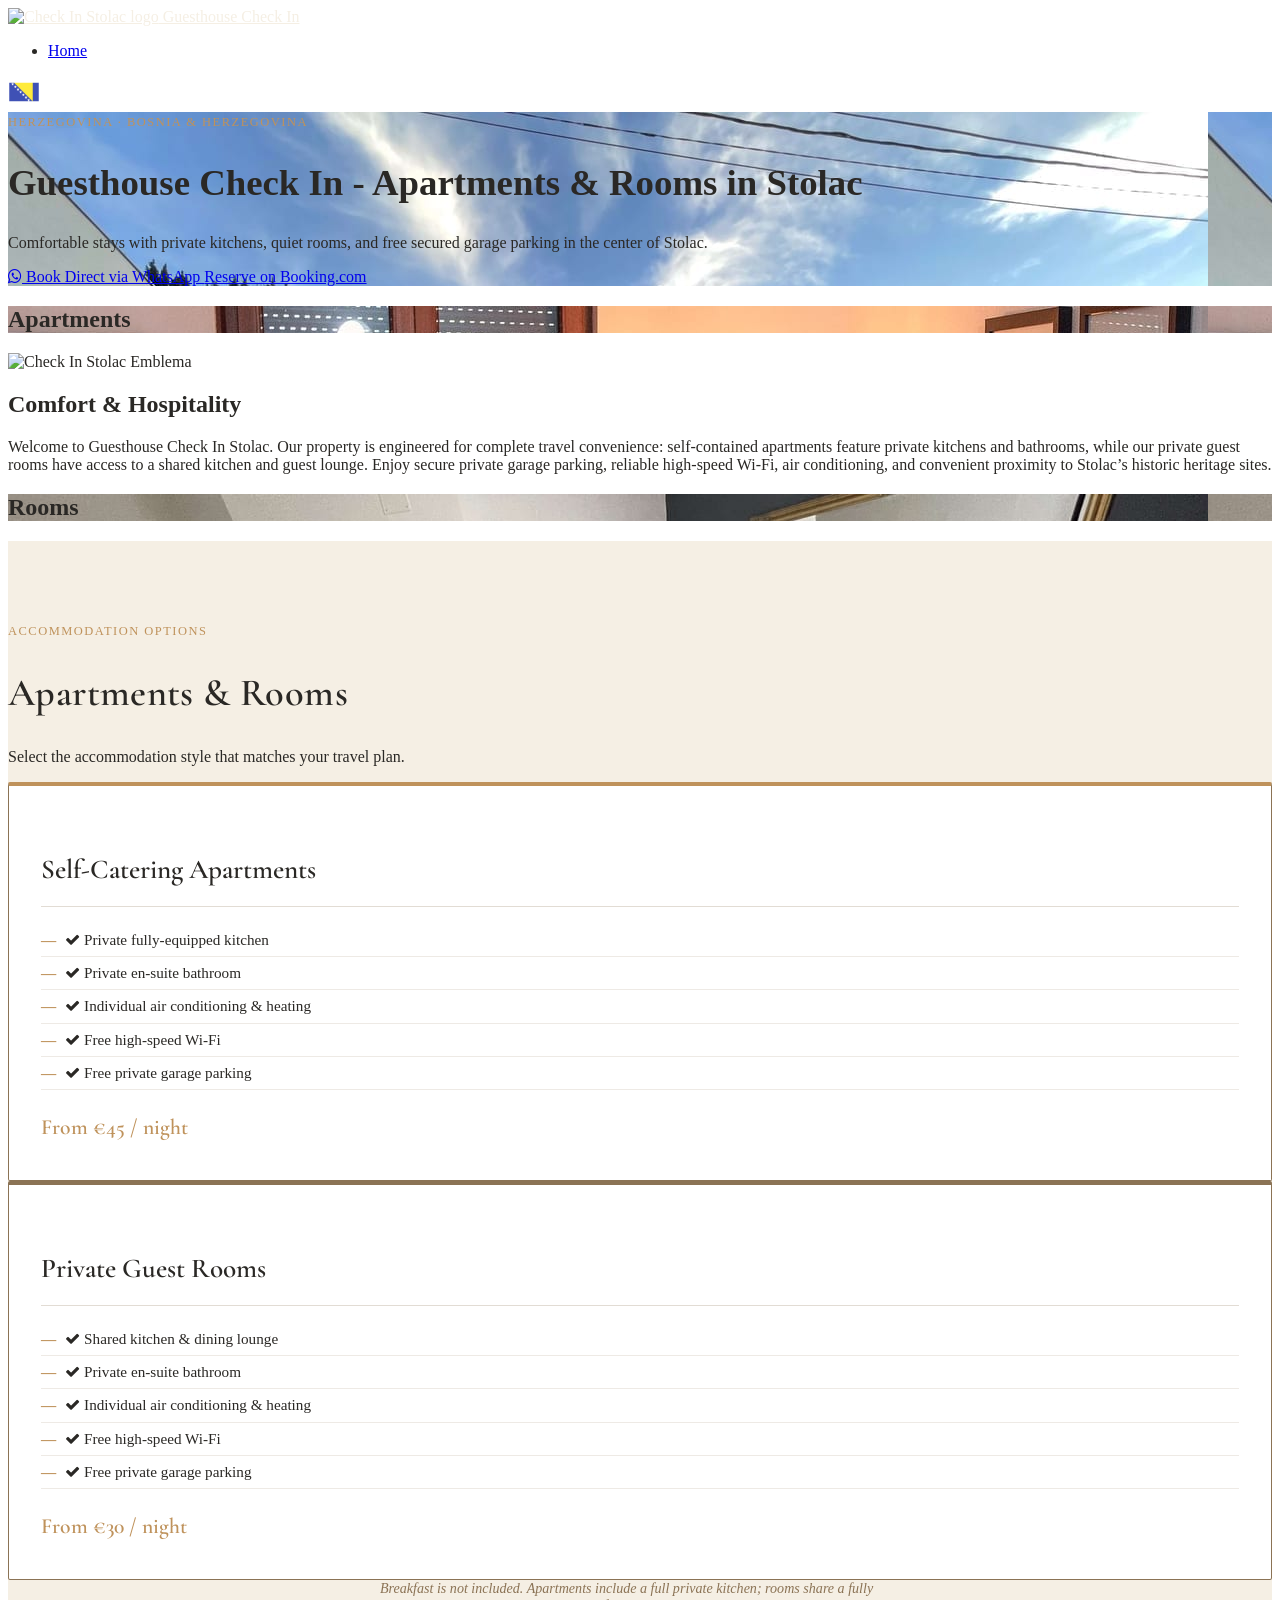
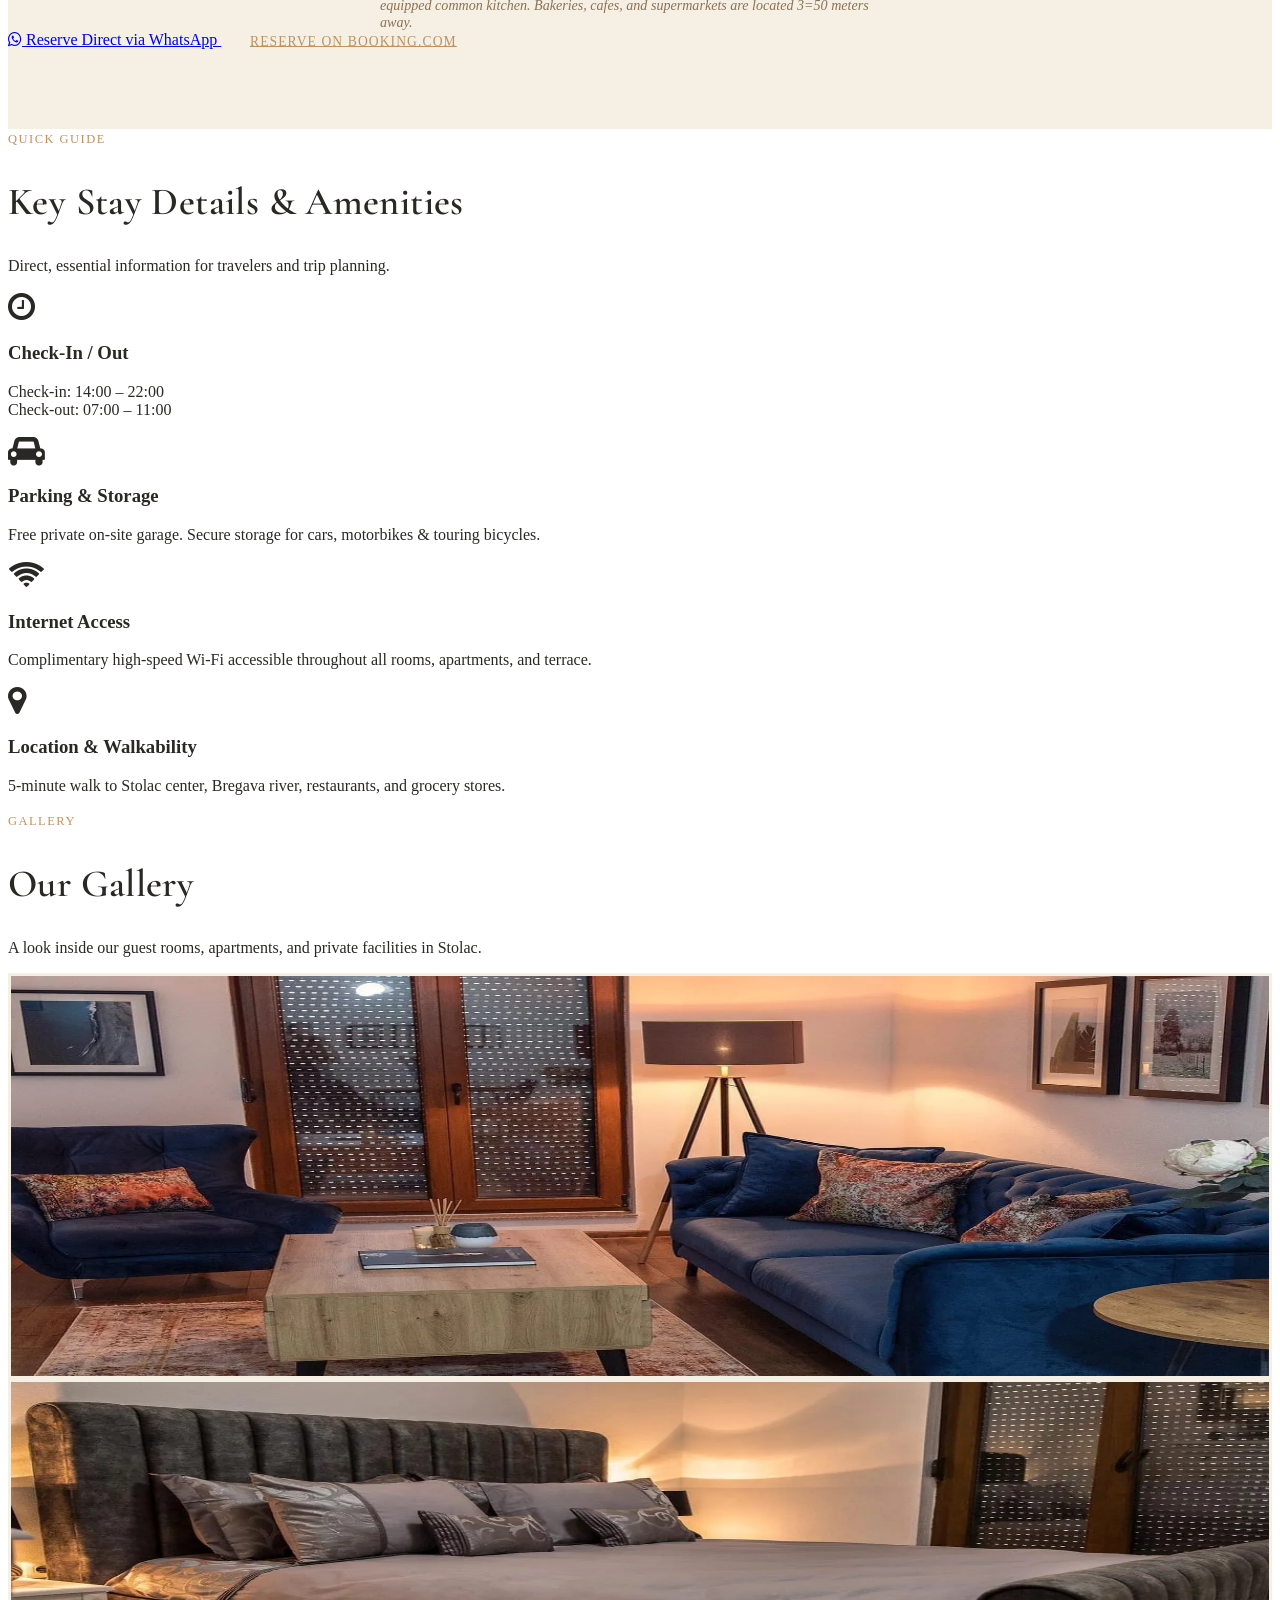
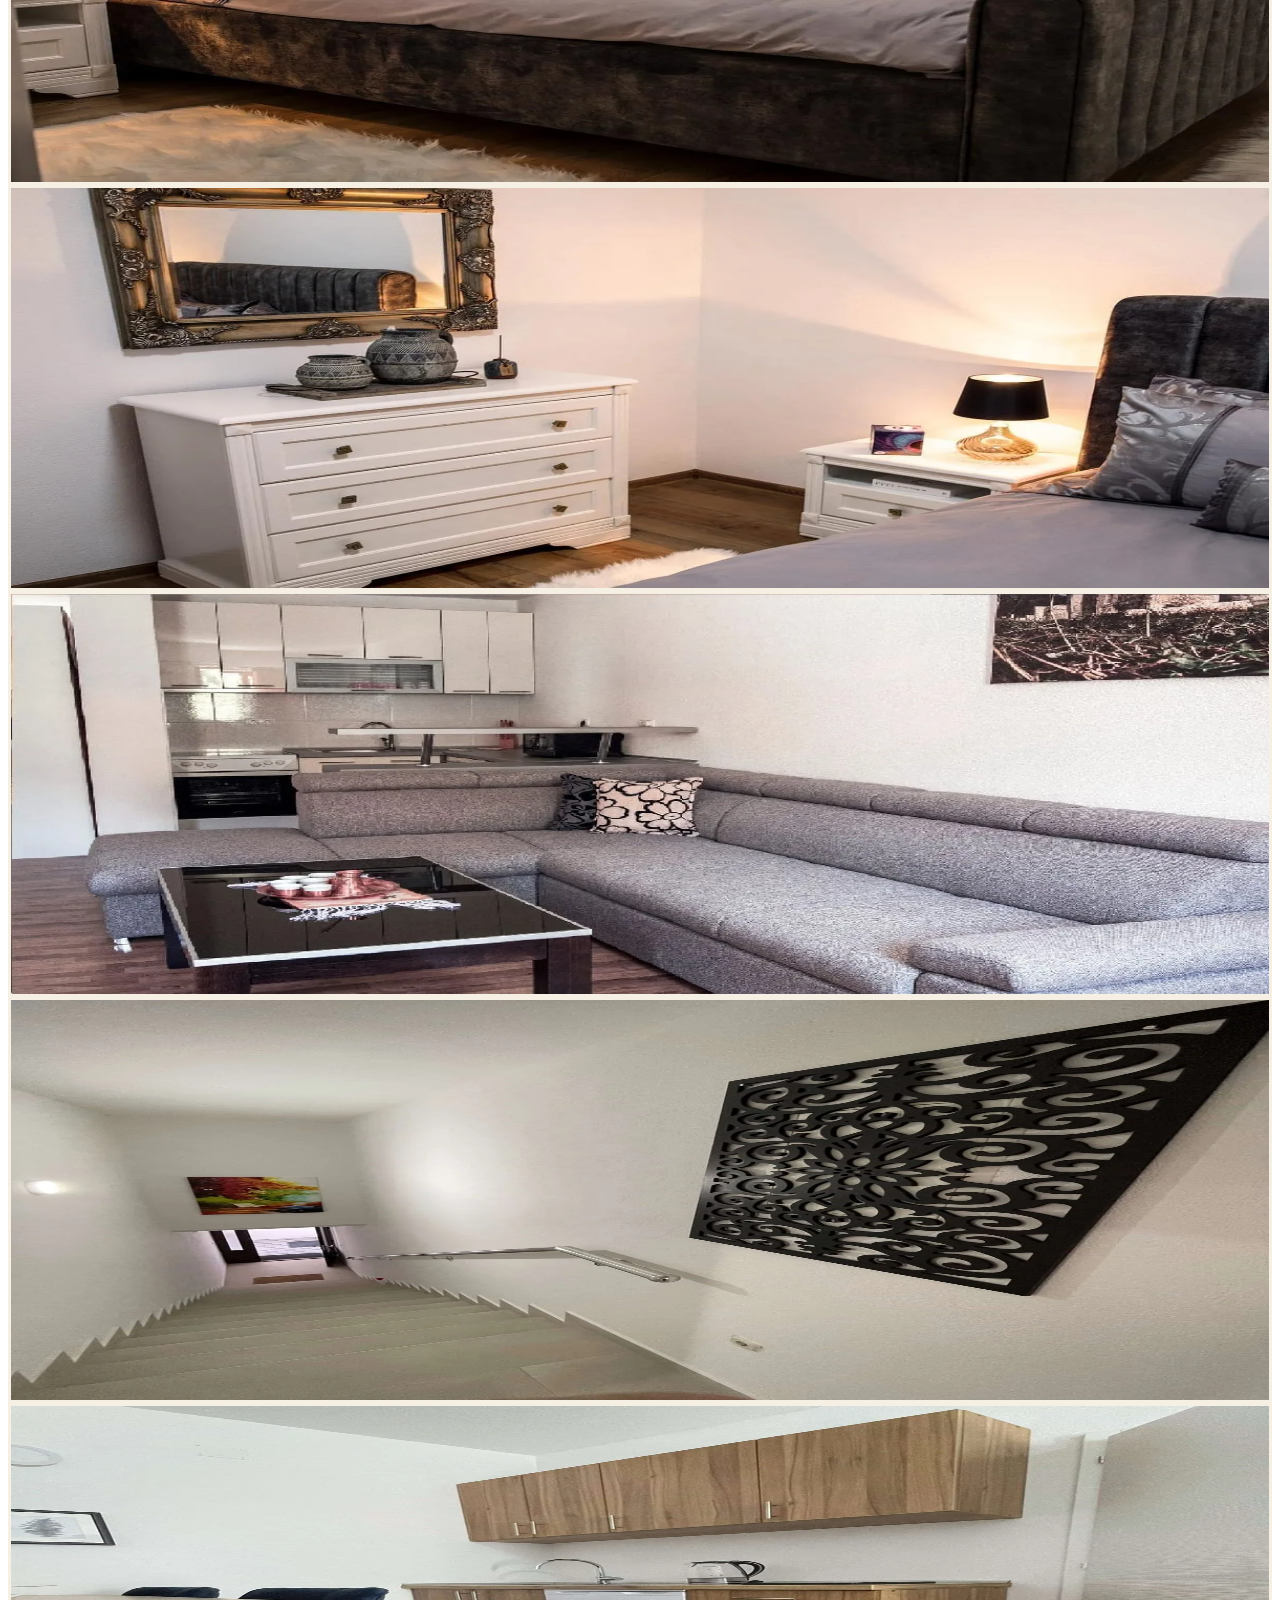
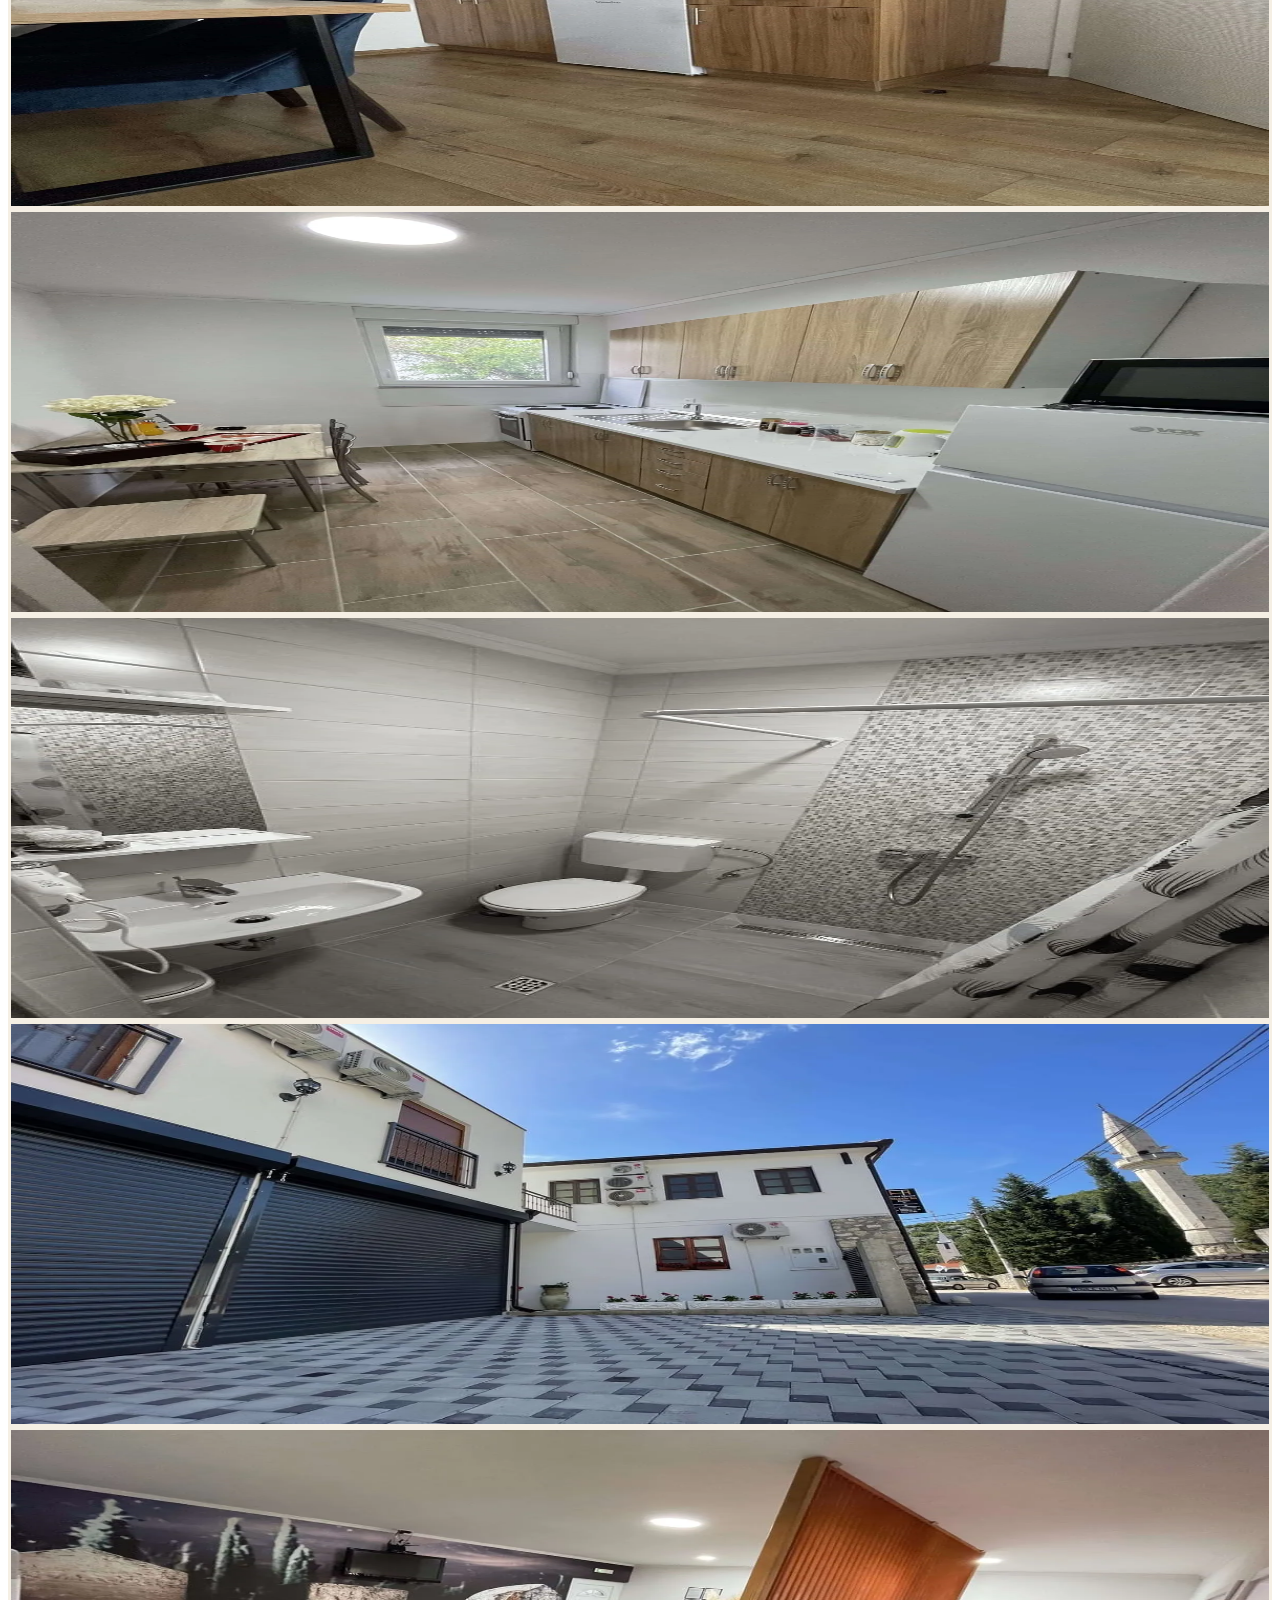
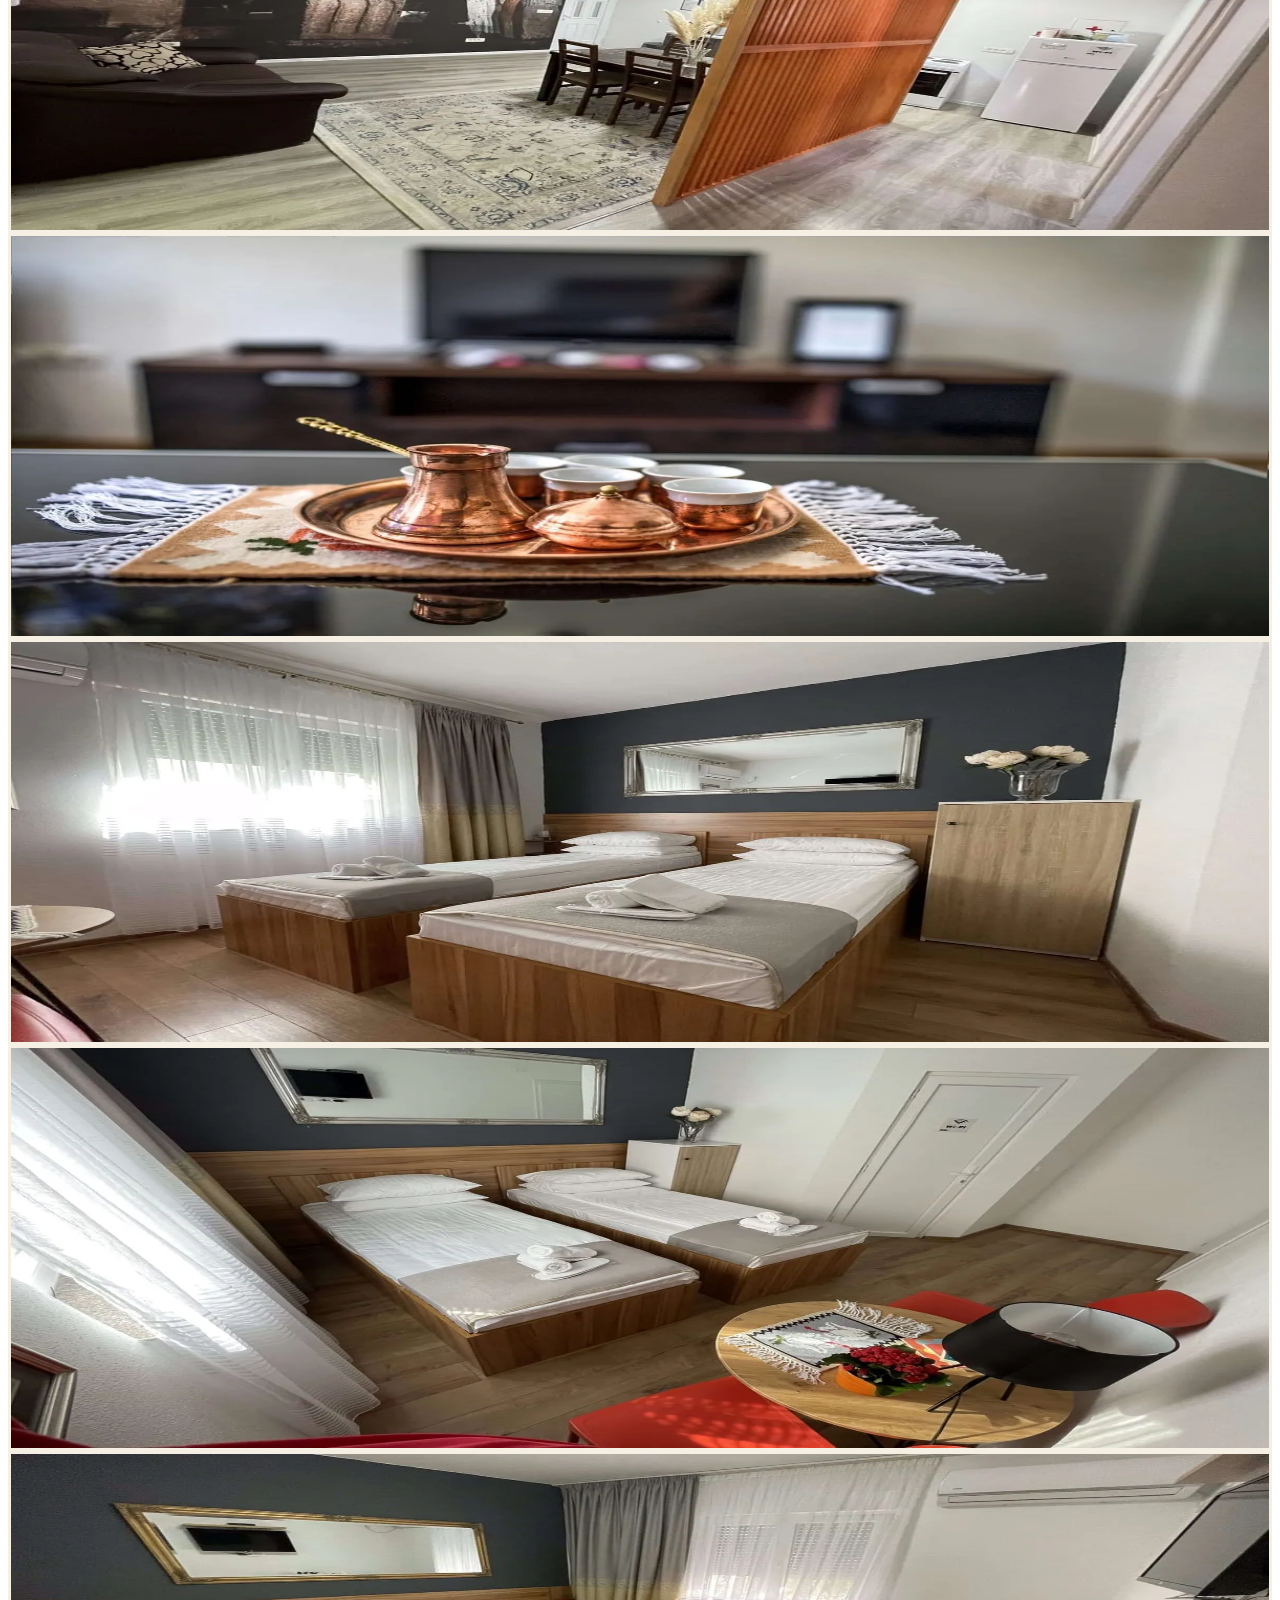
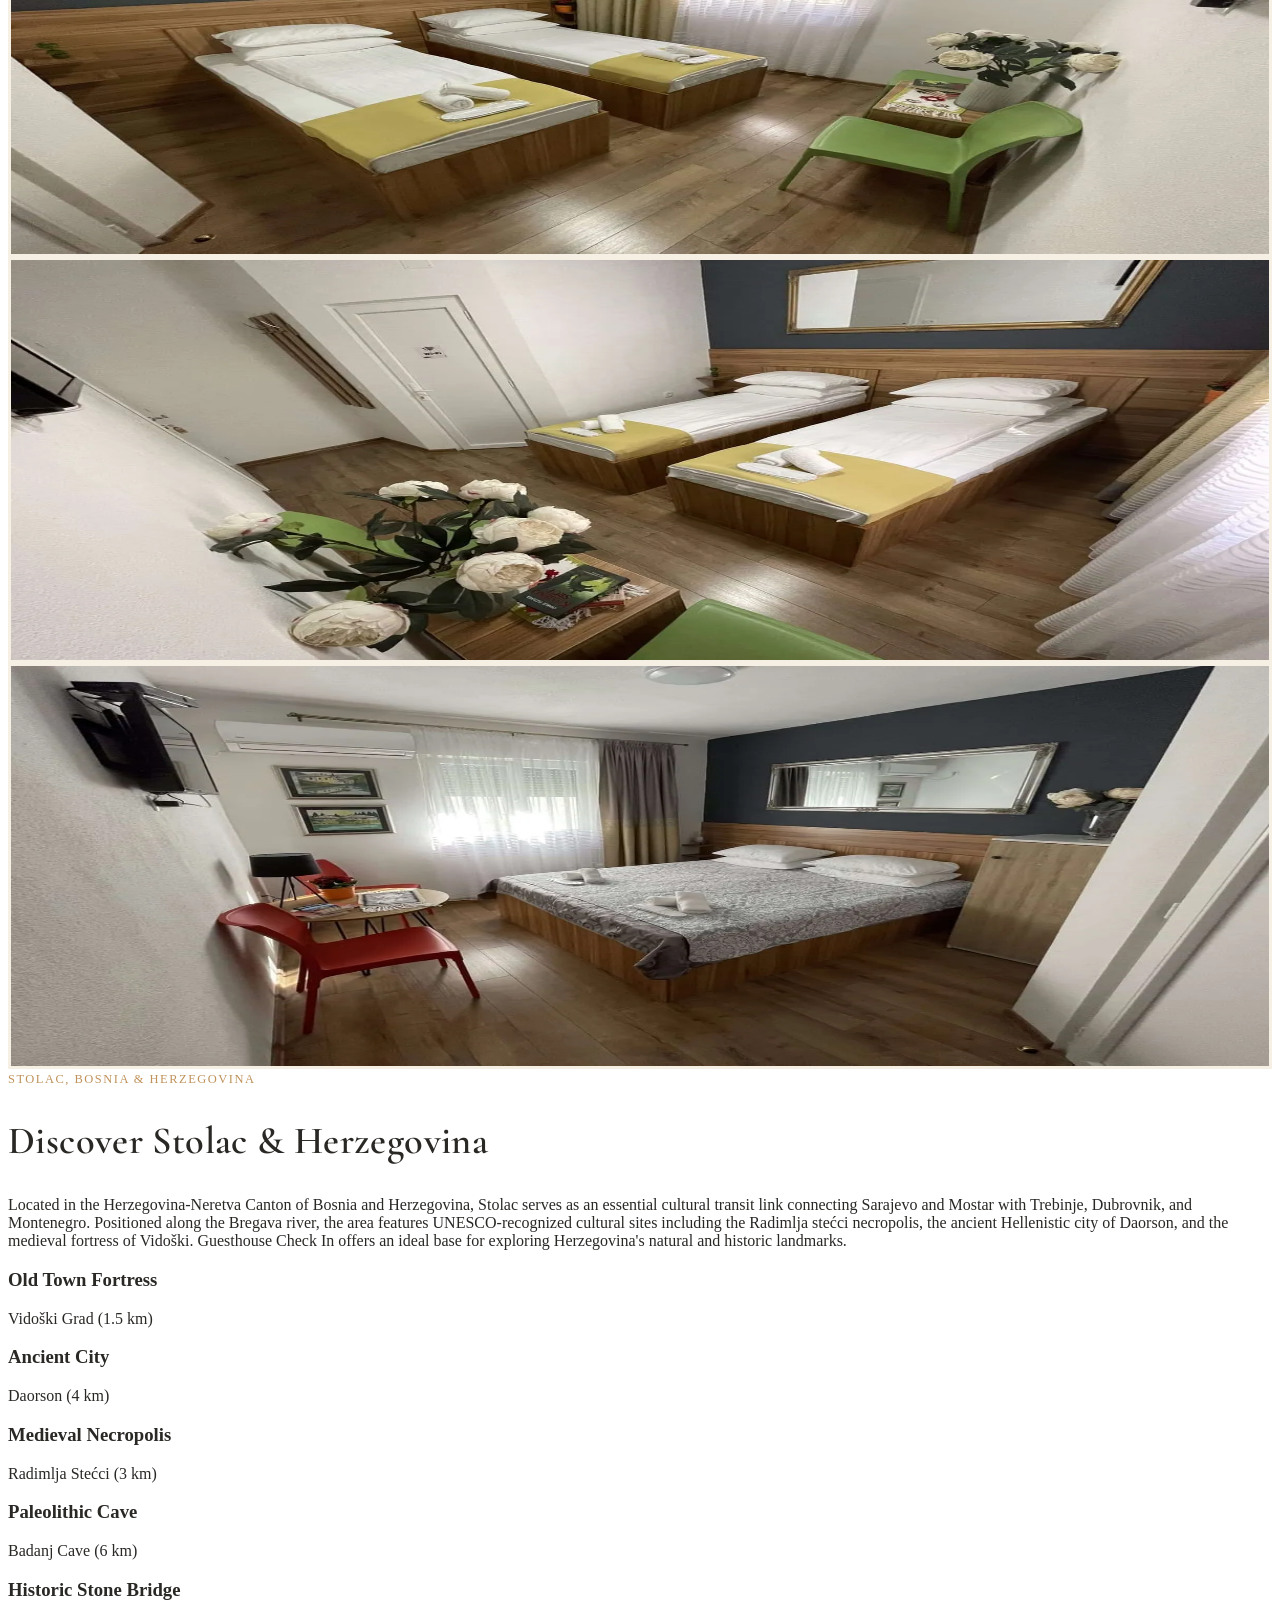
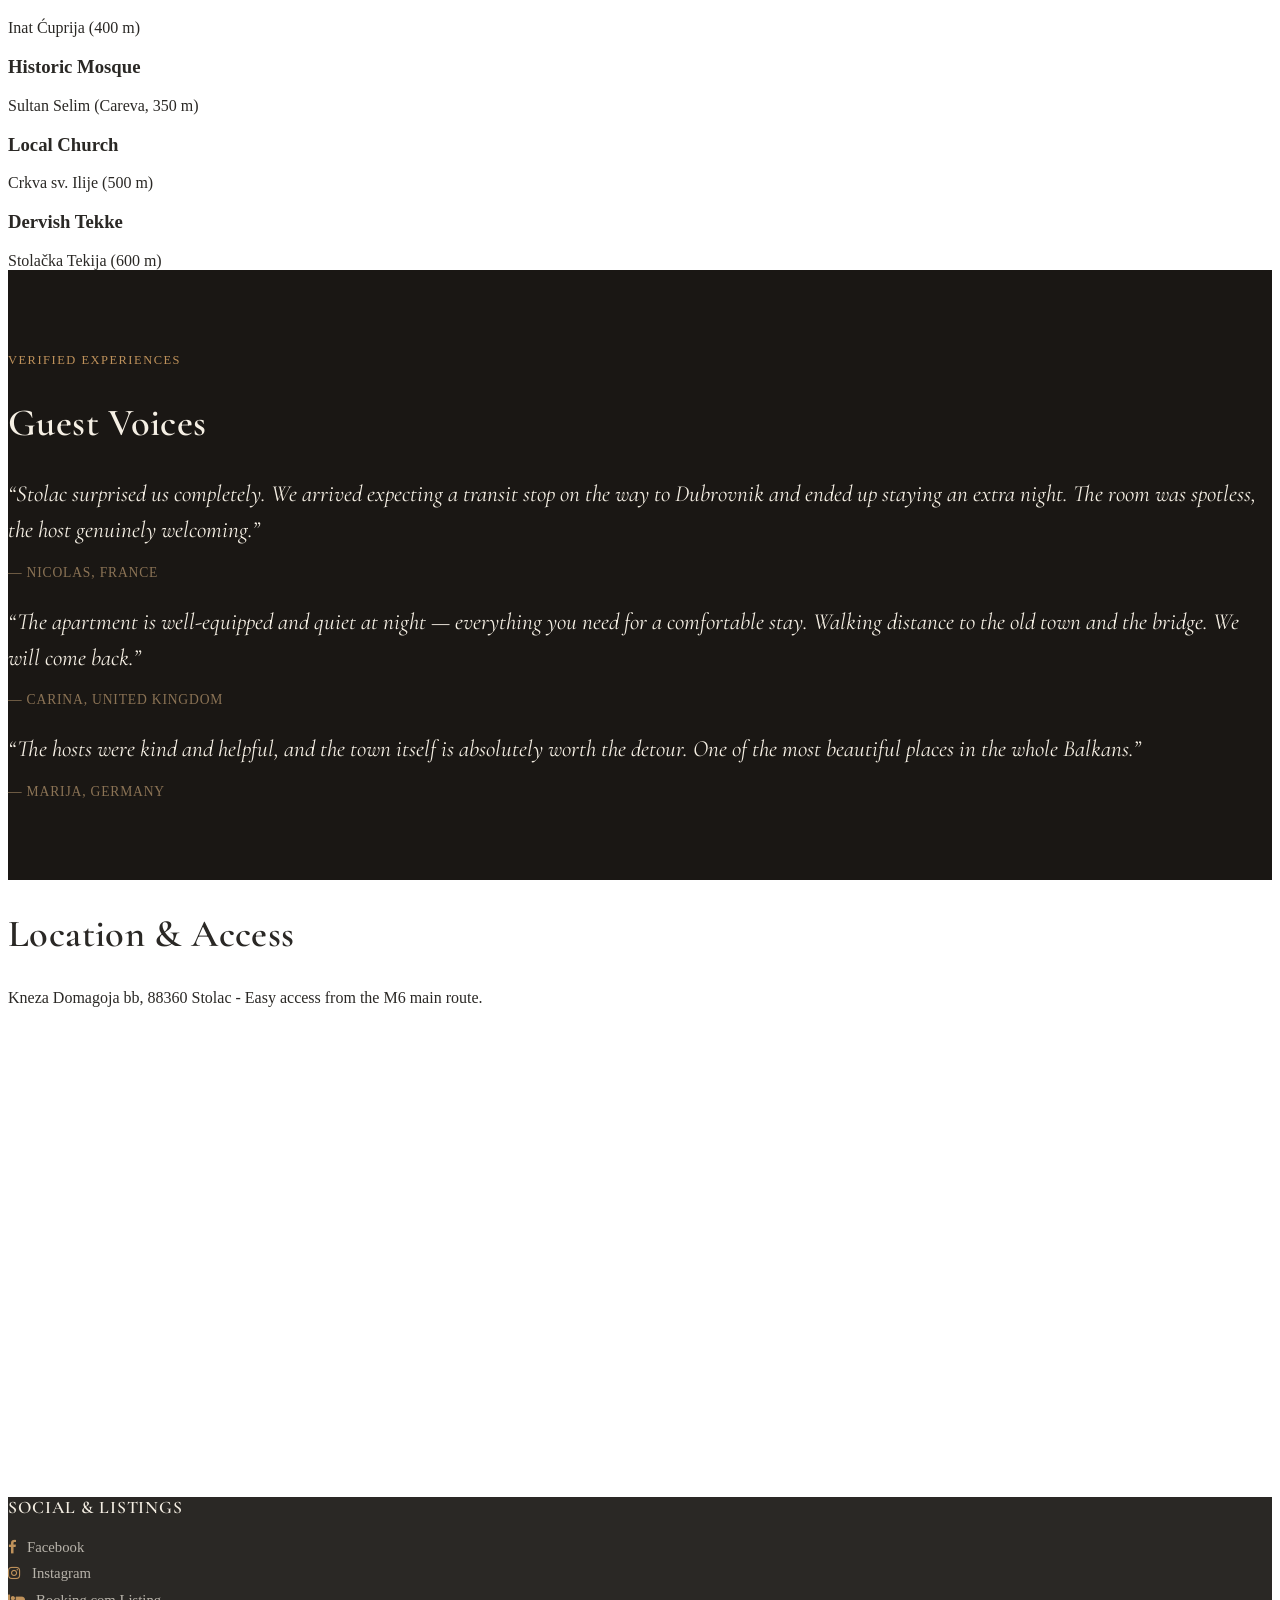
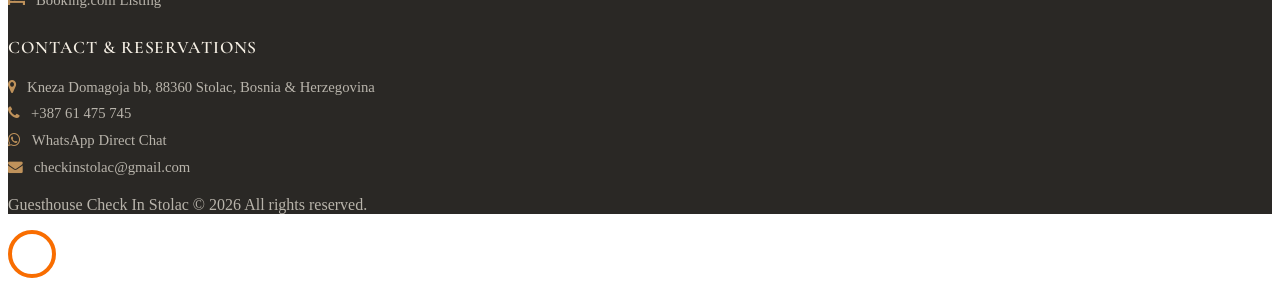
==== commit 8d60581a: "Update index.html" ====
--- a/index.html
+++ b/index.html
@@ -117,7 +117,7 @@
 				<div class="col-lg-12 ftco-animate d-flex align-items-center">
 					<div class="text text-center">
 						<span class="subheading text-uppercase letter-spacing-1">Herzegovina · Bosnia &amp; Herzegovina</span>
-						<h1 class="mb-3 text-white font-weight-bold" style="font-size: 2.3rem;">Guesthouse Check In — Apartments &amp; Rooms in Stolac</h1>
+						<h1 class="mb-3 text-white font-weight-bold" style="font-size: 2.3rem;">Guesthouse Check In - Apartments &amp; Rooms in Stolac</h1>
 						<p class="text-white-50 mb-4">Comfortable stays with private kitchens, quiet rooms, and free secured garage parking in the center of Stolac.</p>
 						<div class="d-flex flex-wrap justify-content-center gap-2">
 							<a href="https://wa.me/38761475745?text=Hello%20Guesthouse%20Check%20In,%20I%20would%20like%20to%20inquire%20about%20availability" target="_blank" rel="noopener" class="btn btn-success px-4 py-3 m-1 shadow-sm font-weight-bold">
@@ -594,4 +594,4 @@
 
 </body>
 
-</html>+</html>
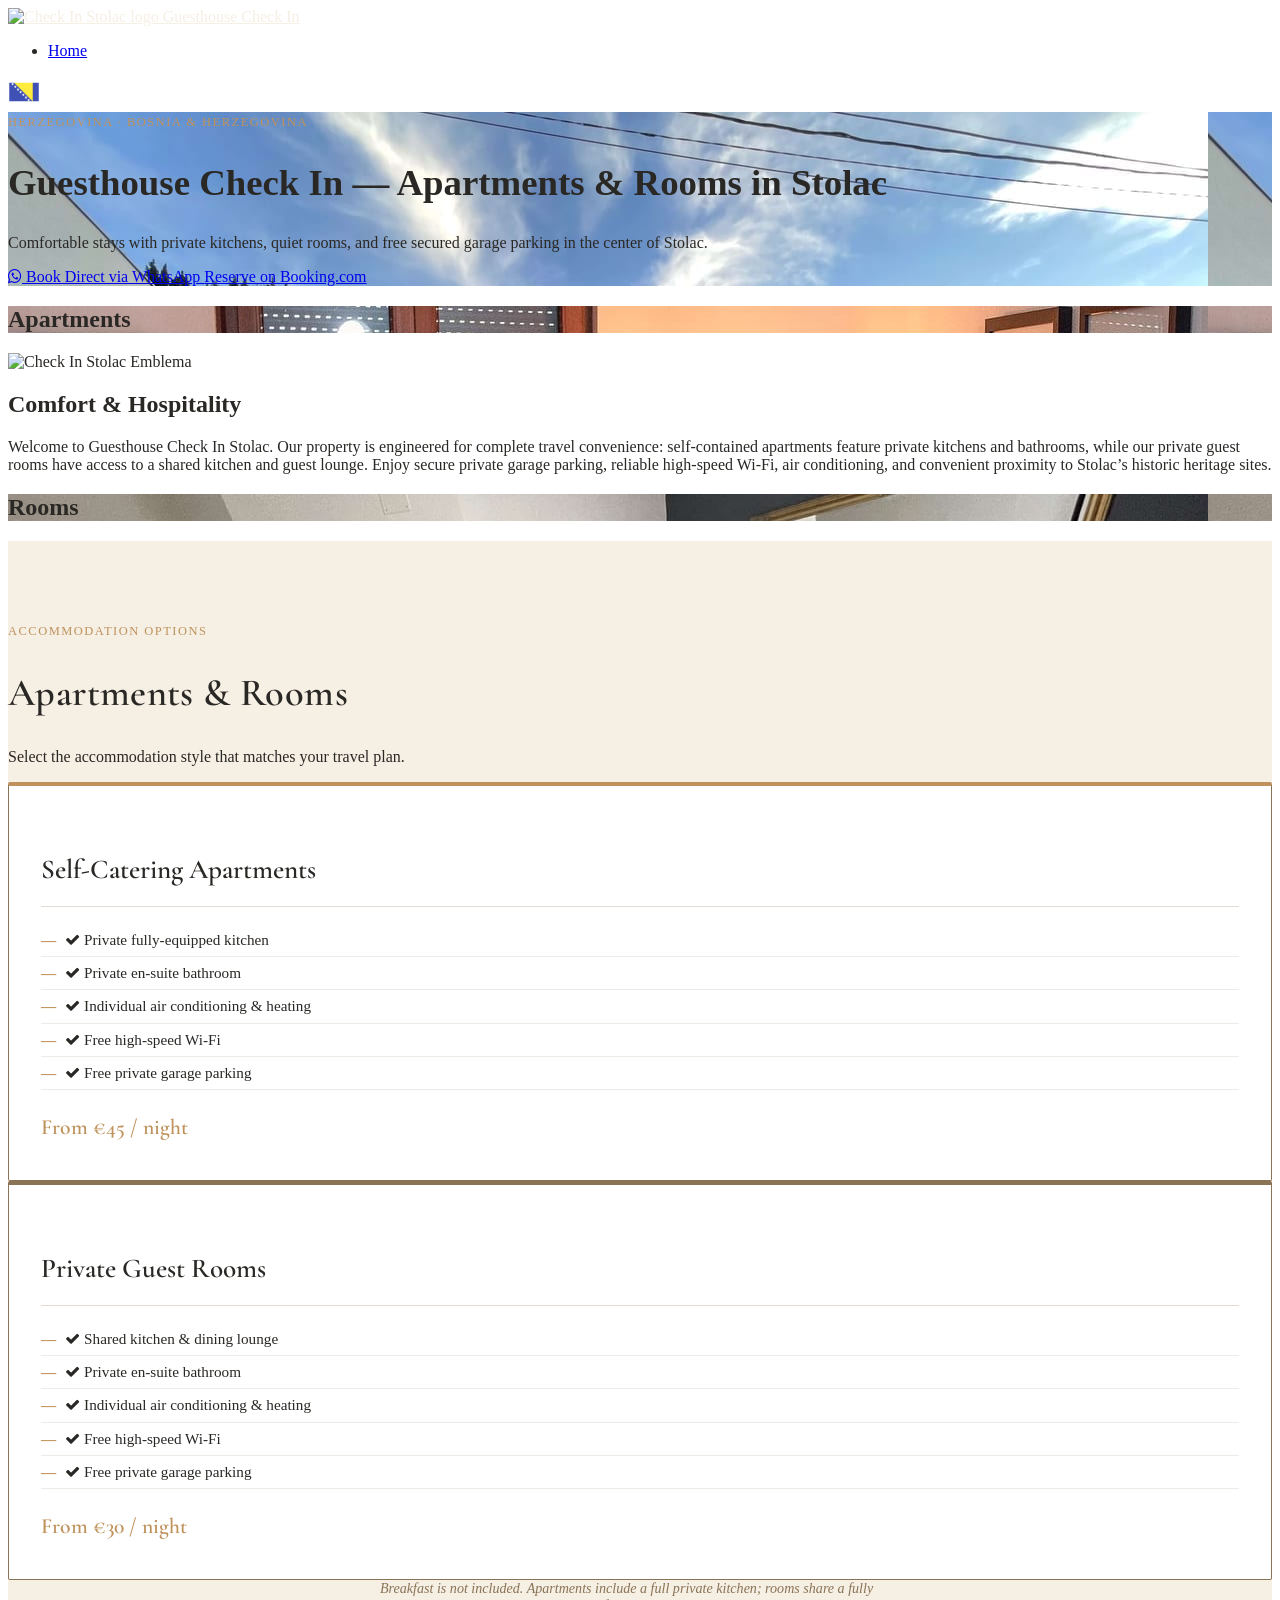
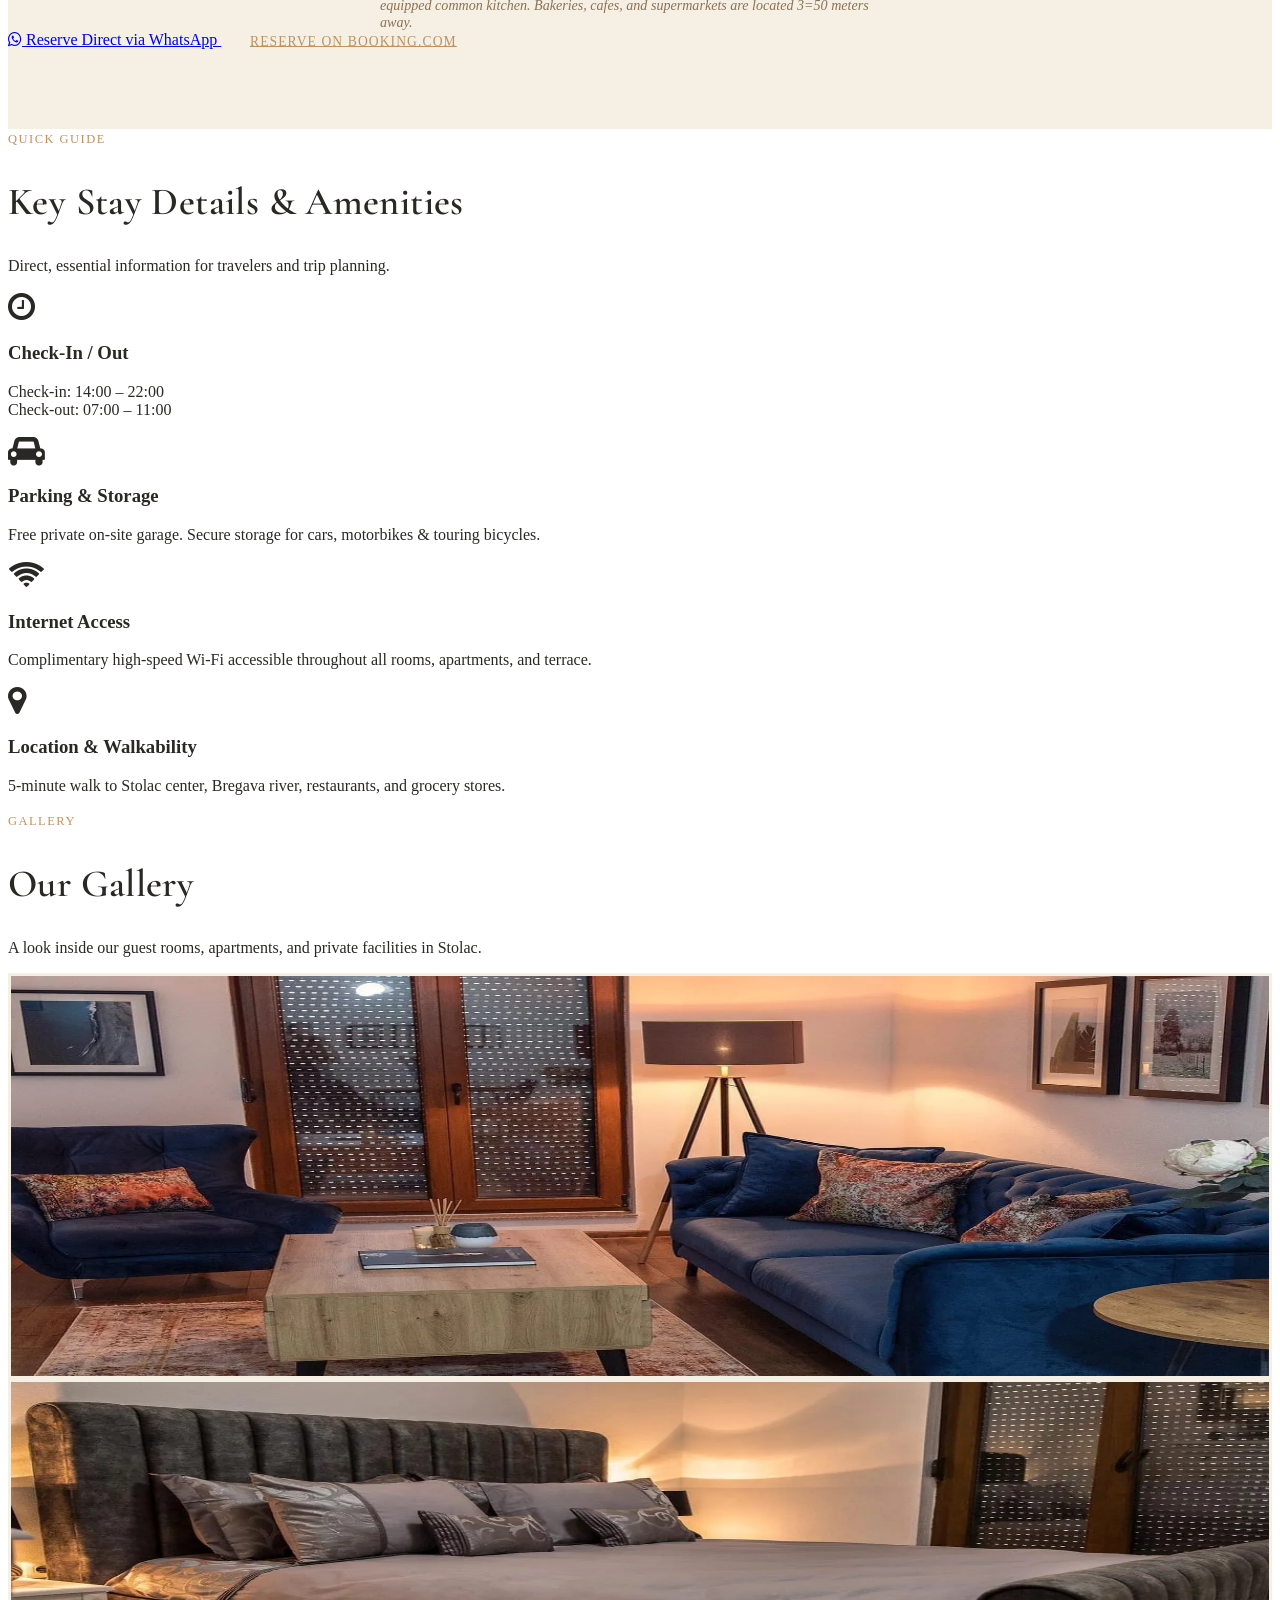
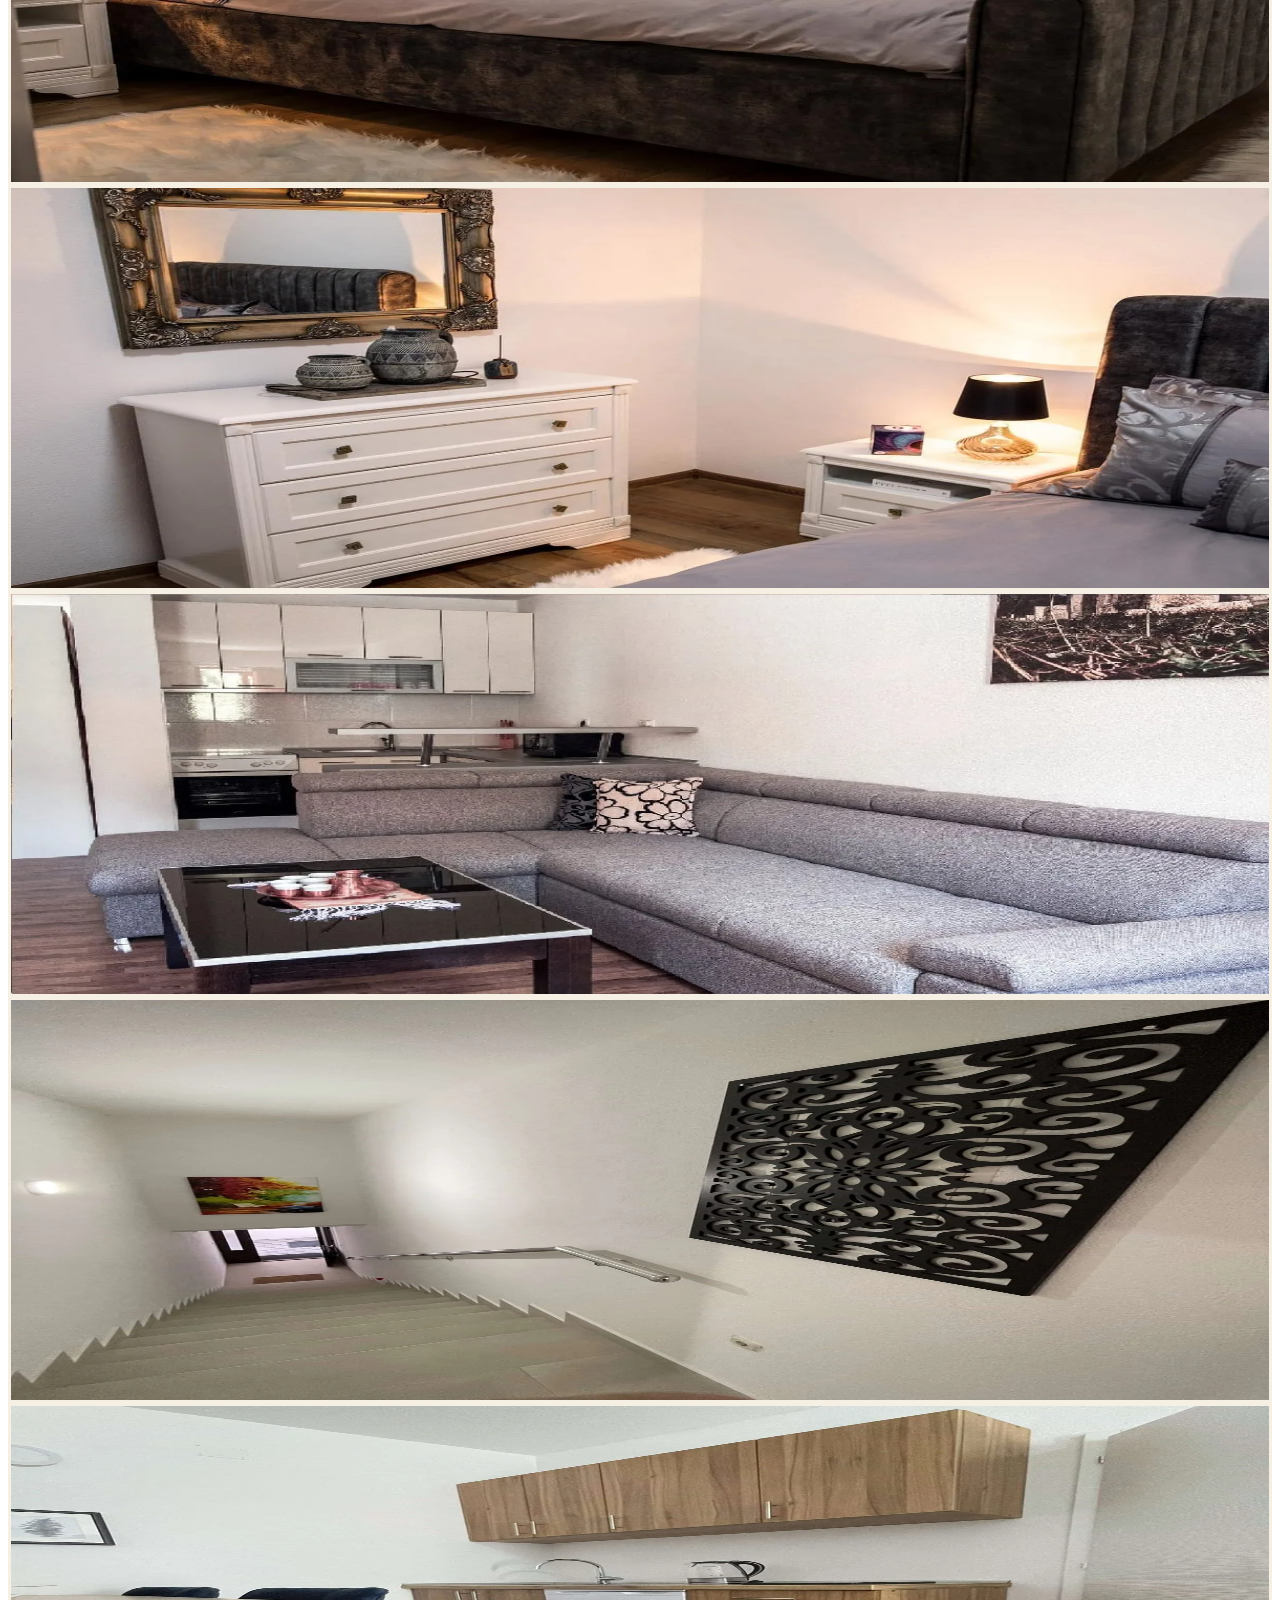
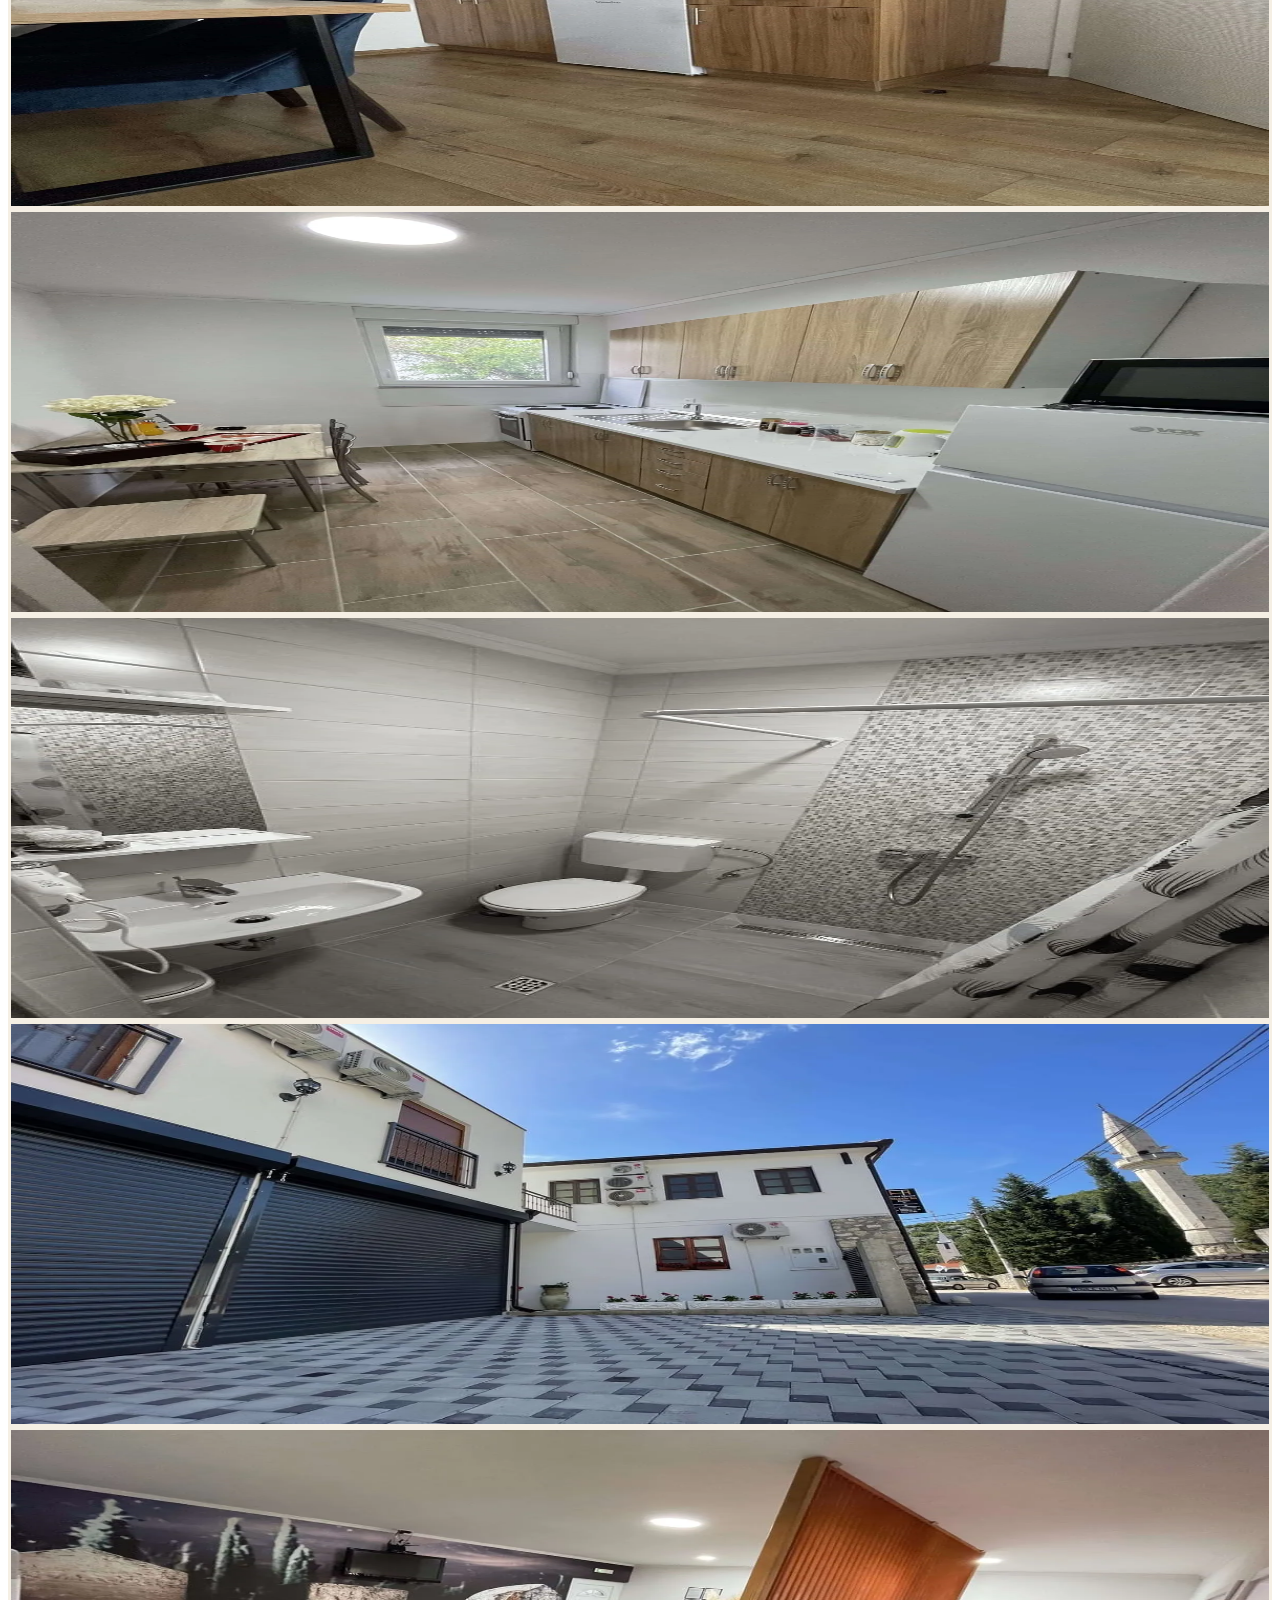
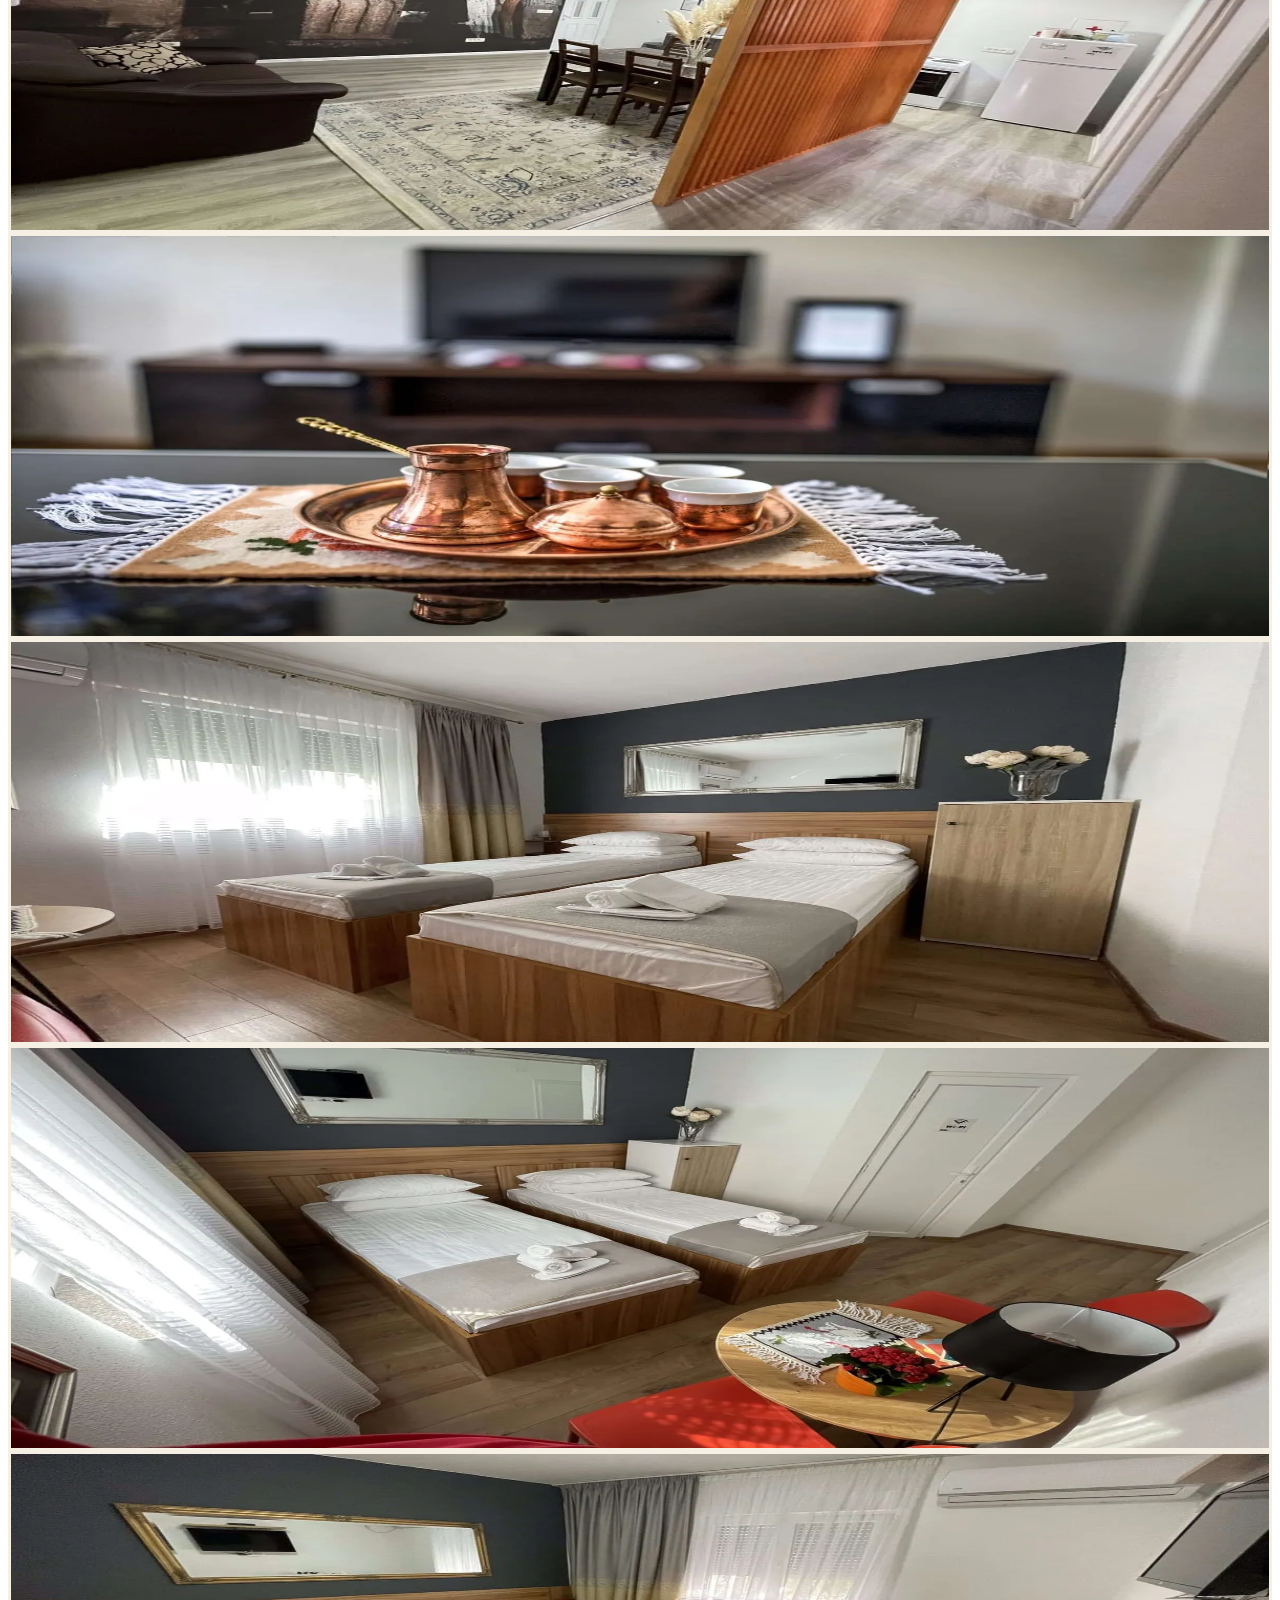
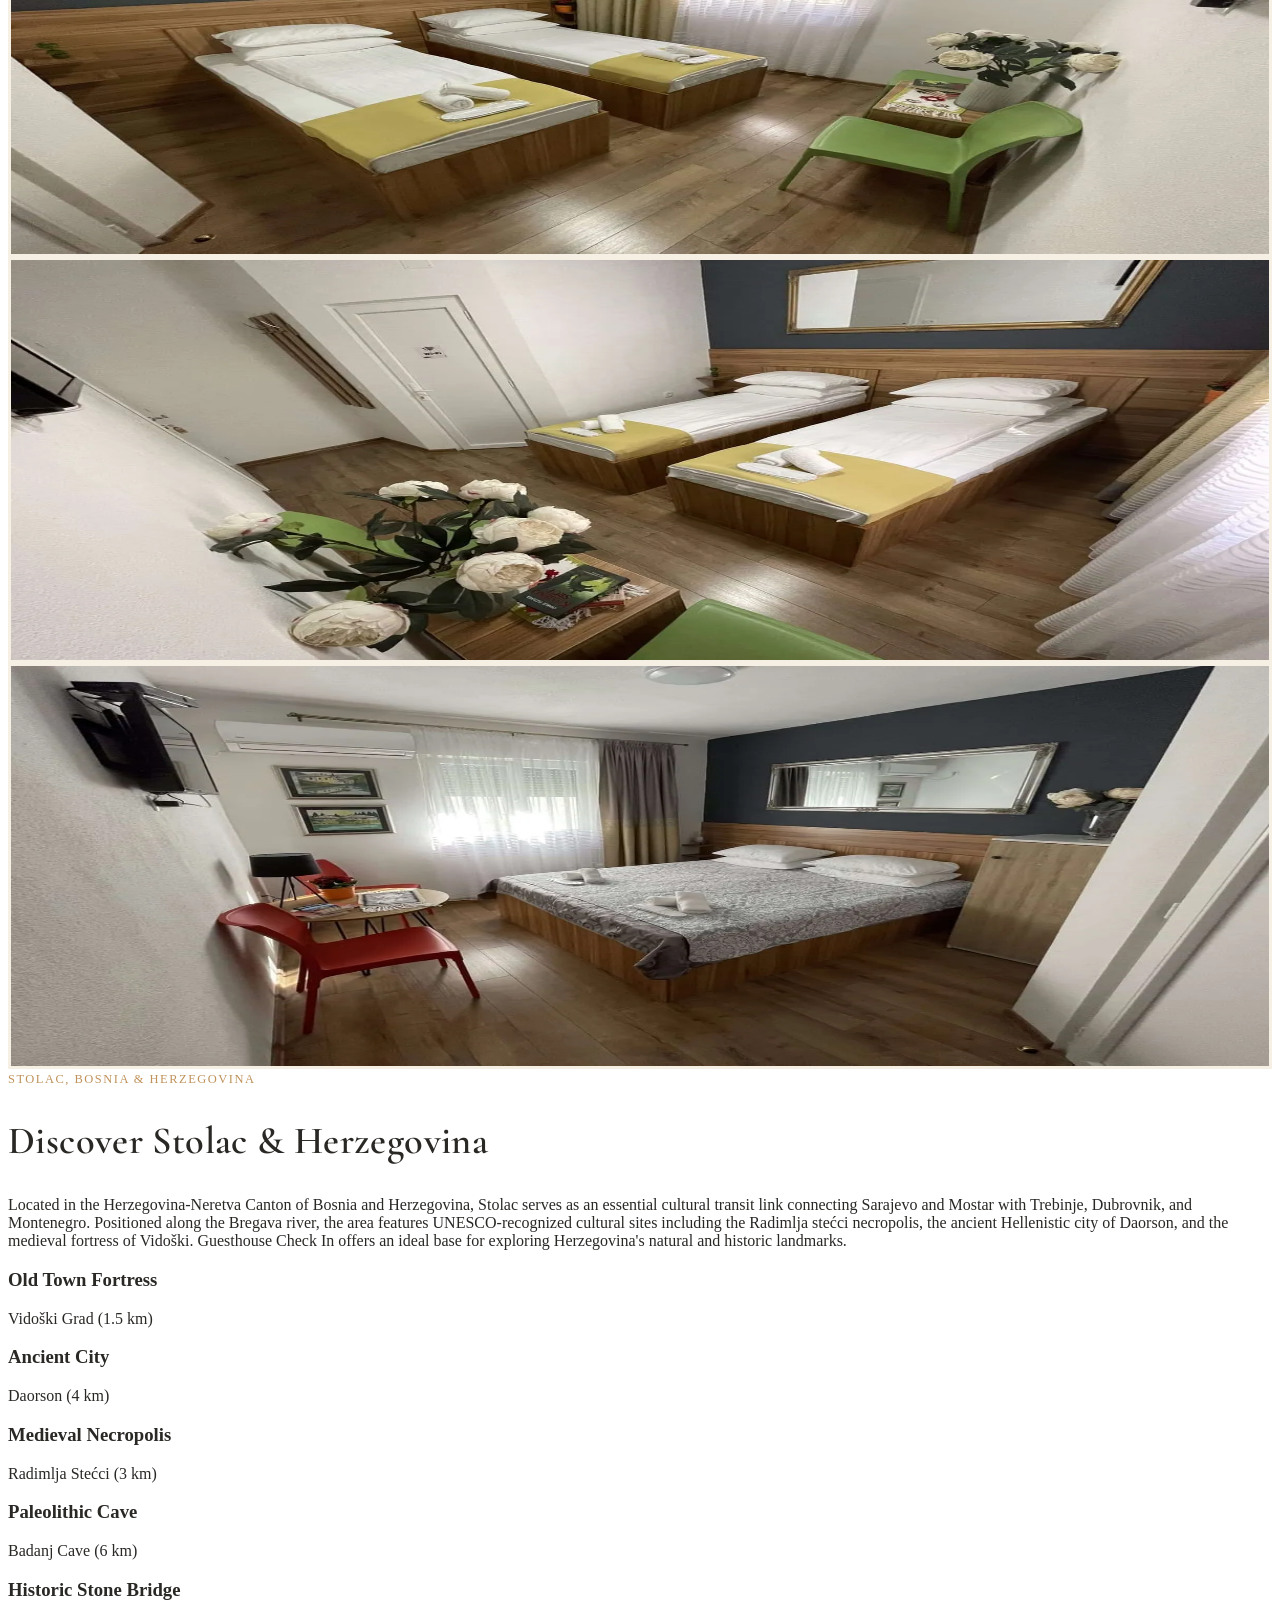
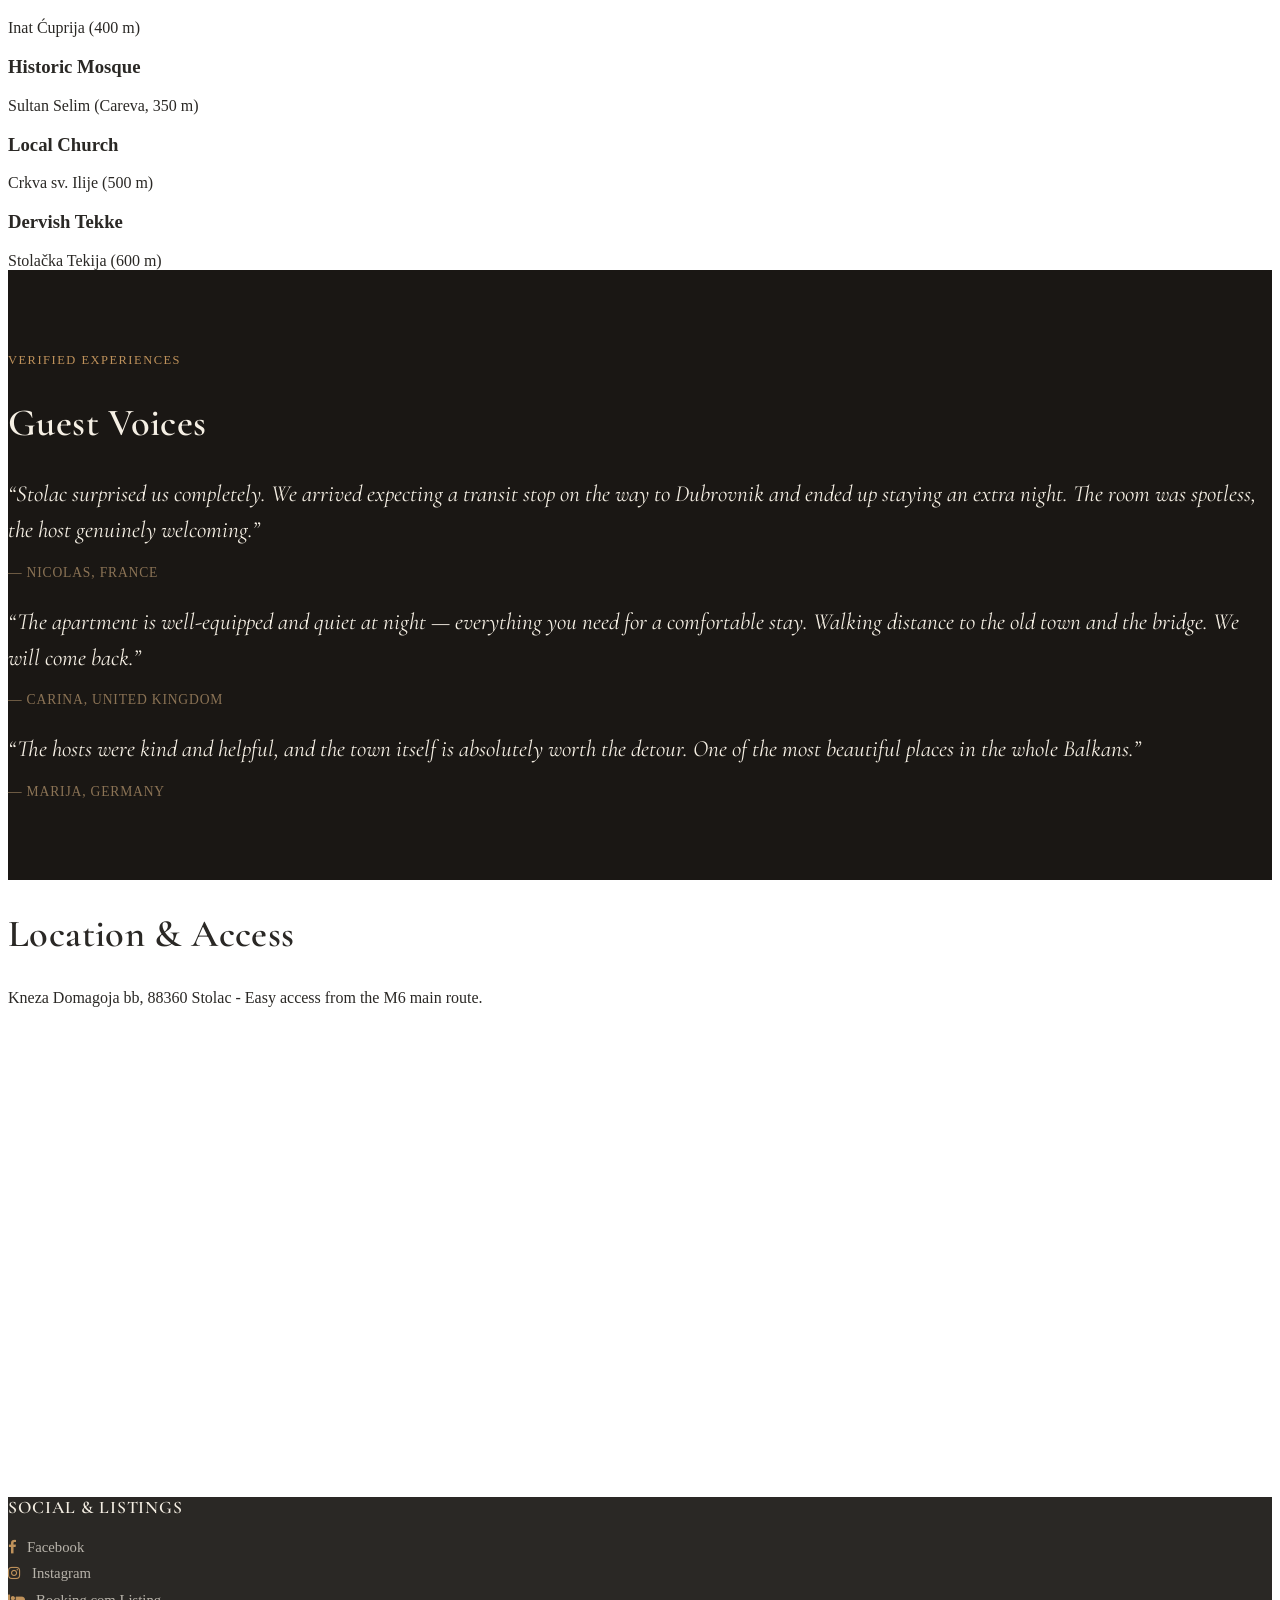
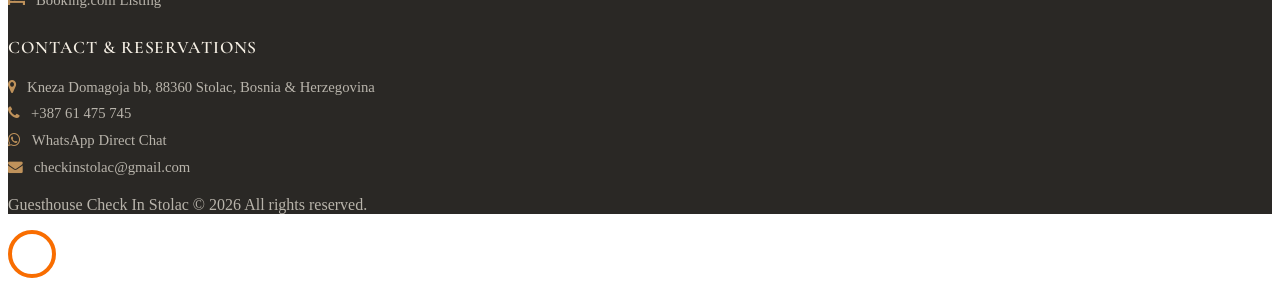
==== commit afc3bb44: "Add files via upload" ====
--- a/index.html
+++ b/index.html
@@ -40,6 +40,36 @@
 	<link rel="stylesheet" href="css/icomoon.css">
 	<link rel="stylesheet" href="css/style.css">
 	<link rel="stylesheet" href="css/heritage.css">
+
+	<style>
+		
+		@media (max-width: 991.98px) {
+			#ftco-navbar .container {
+				display: flex !important;
+				flex-direction: row !important;
+				align-items: center !important;
+				justify-content: space-between !important;
+				flex-wrap: nowrap !important;
+			}
+			#ftco-navbar .navbar-brand {
+				font-size: 1.15rem;
+				display: flex;
+				align-items: center;
+				margin-right: 0;
+				padding-top: 5px;
+				padding-bottom: 5px;
+			}
+			#ftco-navbar .navbar-brand img {
+				width: 36px;
+				height: 36px;
+				margin-right: 8px;
+			}
+			#ftco-navbar .lang-switch img {
+				width: 24px;
+				height: 24px;
+			}
+		}
+	</style>
 
 	<!-- Structured Data (JSON-LD) for Local SEO & AI Answer Engines -->
 	<script type="application/ld+json">
@@ -103,7 +133,7 @@
 					<li class="nav-item active"><a href="index.html" class="nav-link">Home</a></li>
 				</ul>
 			</div>
-			<a class="navbar-brand" href="bs/index.html" title="Prebaci na Bosanski jezik">
+			<a class="navbar-brand lang-switch m-0 p-0" href="bs/index.html" title="Prebaci na Bosanski jezik">
 				<img src="images/iconBosnaiHercegovina.png" width="32" height="32" alt="Bosanski jezik">
 			</a>
 		</div>
@@ -117,7 +147,7 @@
 				<div class="col-lg-12 ftco-animate d-flex align-items-center">
 					<div class="text text-center">
 						<span class="subheading text-uppercase letter-spacing-1">Herzegovina · Bosnia &amp; Herzegovina</span>
-						<h1 class="mb-3 text-white font-weight-bold" style="font-size: 2.3rem;">Guesthouse Check In - Apartments &amp; Rooms in Stolac</h1>
+						<h1 class="mb-3 text-white font-weight-bold" style="font-size: 2.3rem;">Guesthouse Check In — Apartments &amp; Rooms in Stolac</h1>
 						<p class="text-white-50 mb-4">Comfortable stays with private kitchens, quiet rooms, and free secured garage parking in the center of Stolac.</p>
 						<div class="d-flex flex-wrap justify-content-center gap-2">
 							<a href="https://wa.me/38761475745?text=Hello%20Guesthouse%20Check%20In,%20I%20would%20like%20to%20inquire%20about%20availability" target="_blank" rel="noopener" class="btn btn-success px-4 py-3 m-1 shadow-sm font-weight-bold">
@@ -594,4 +624,4 @@
 
 </body>
 
-</html>
+</html>
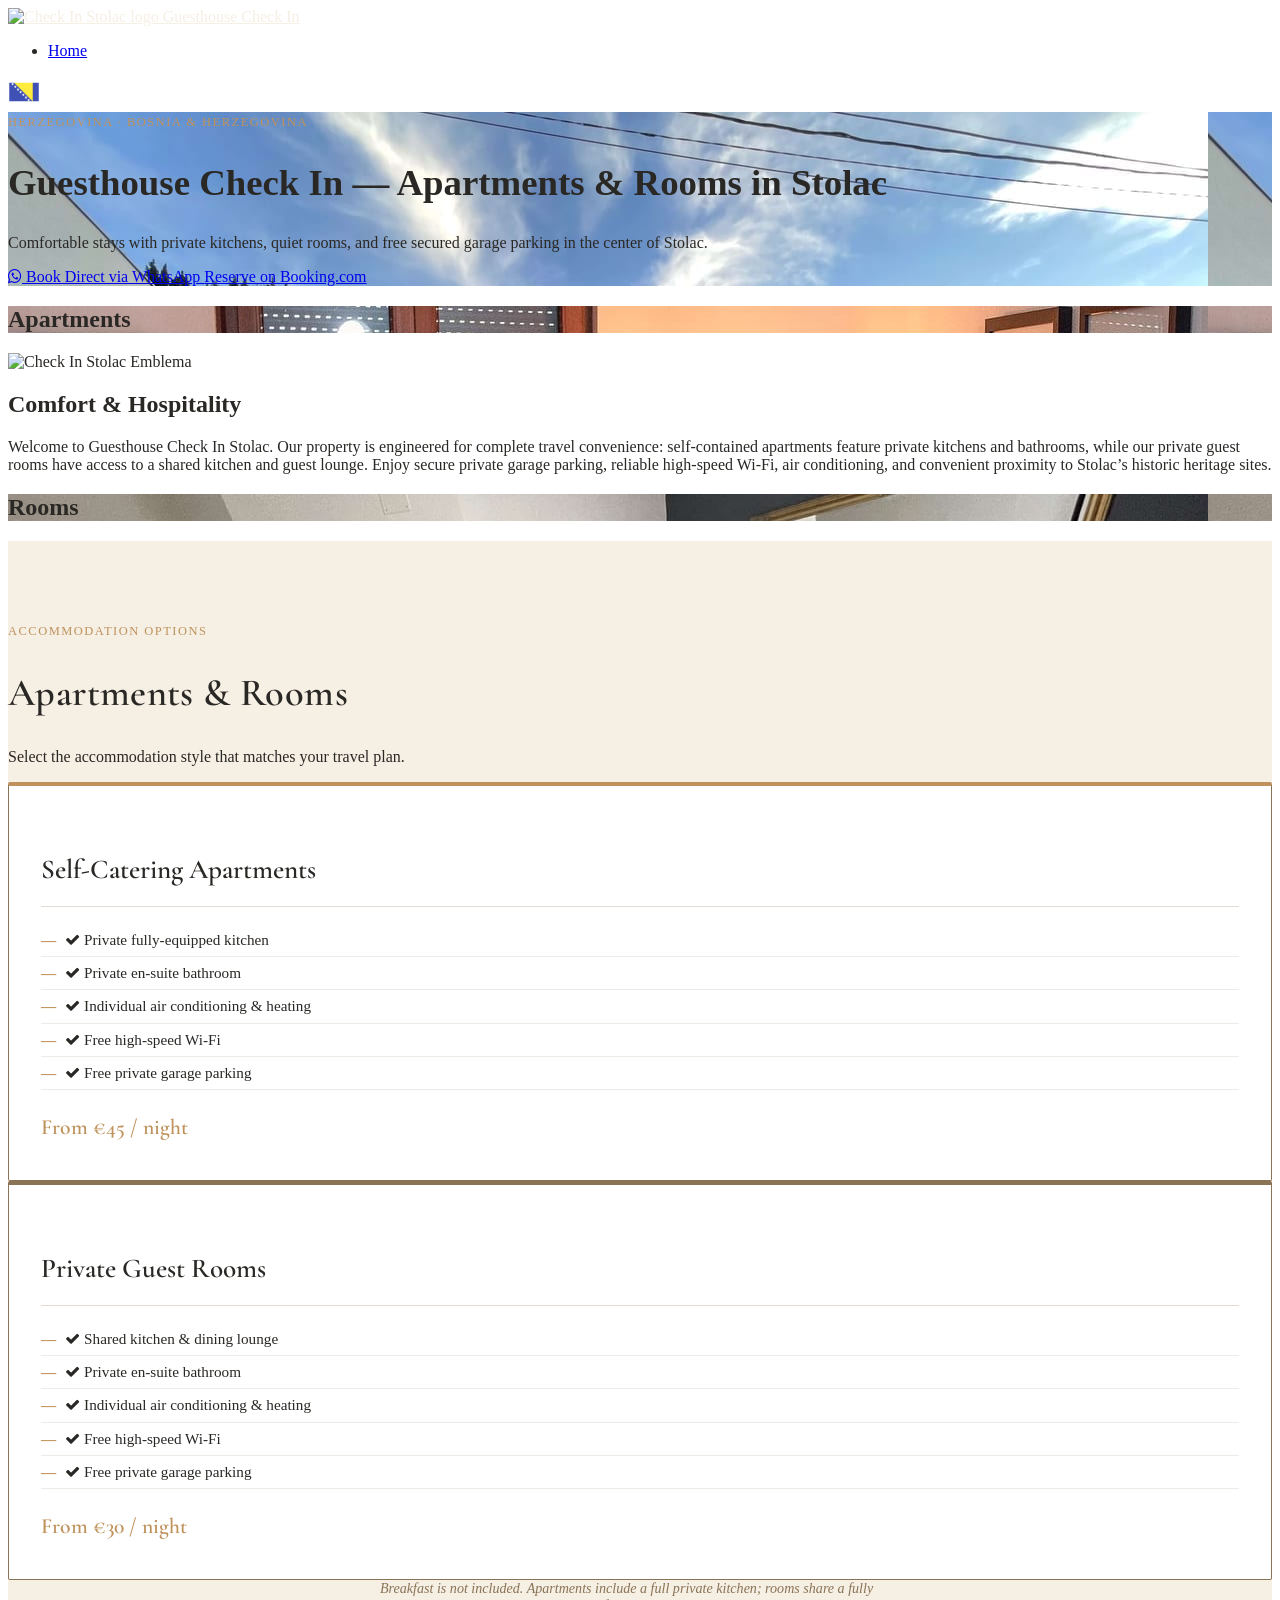
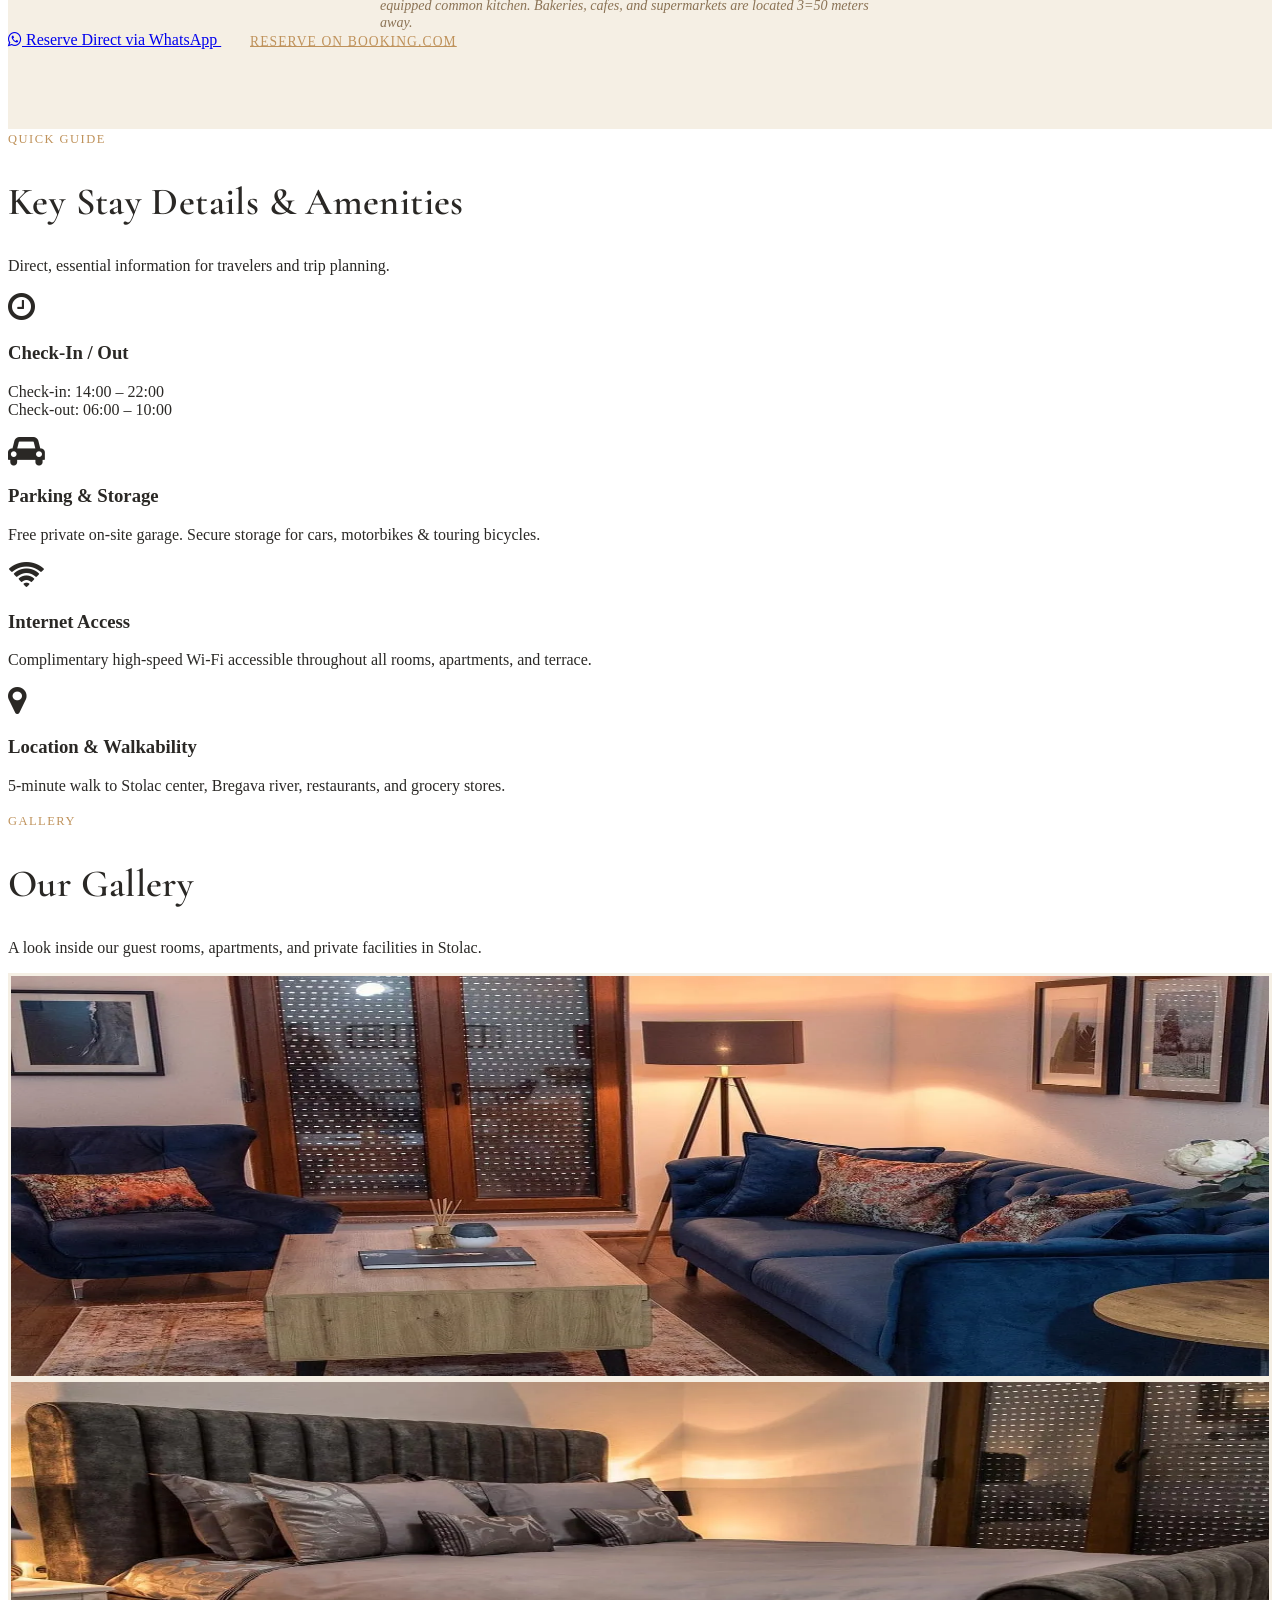
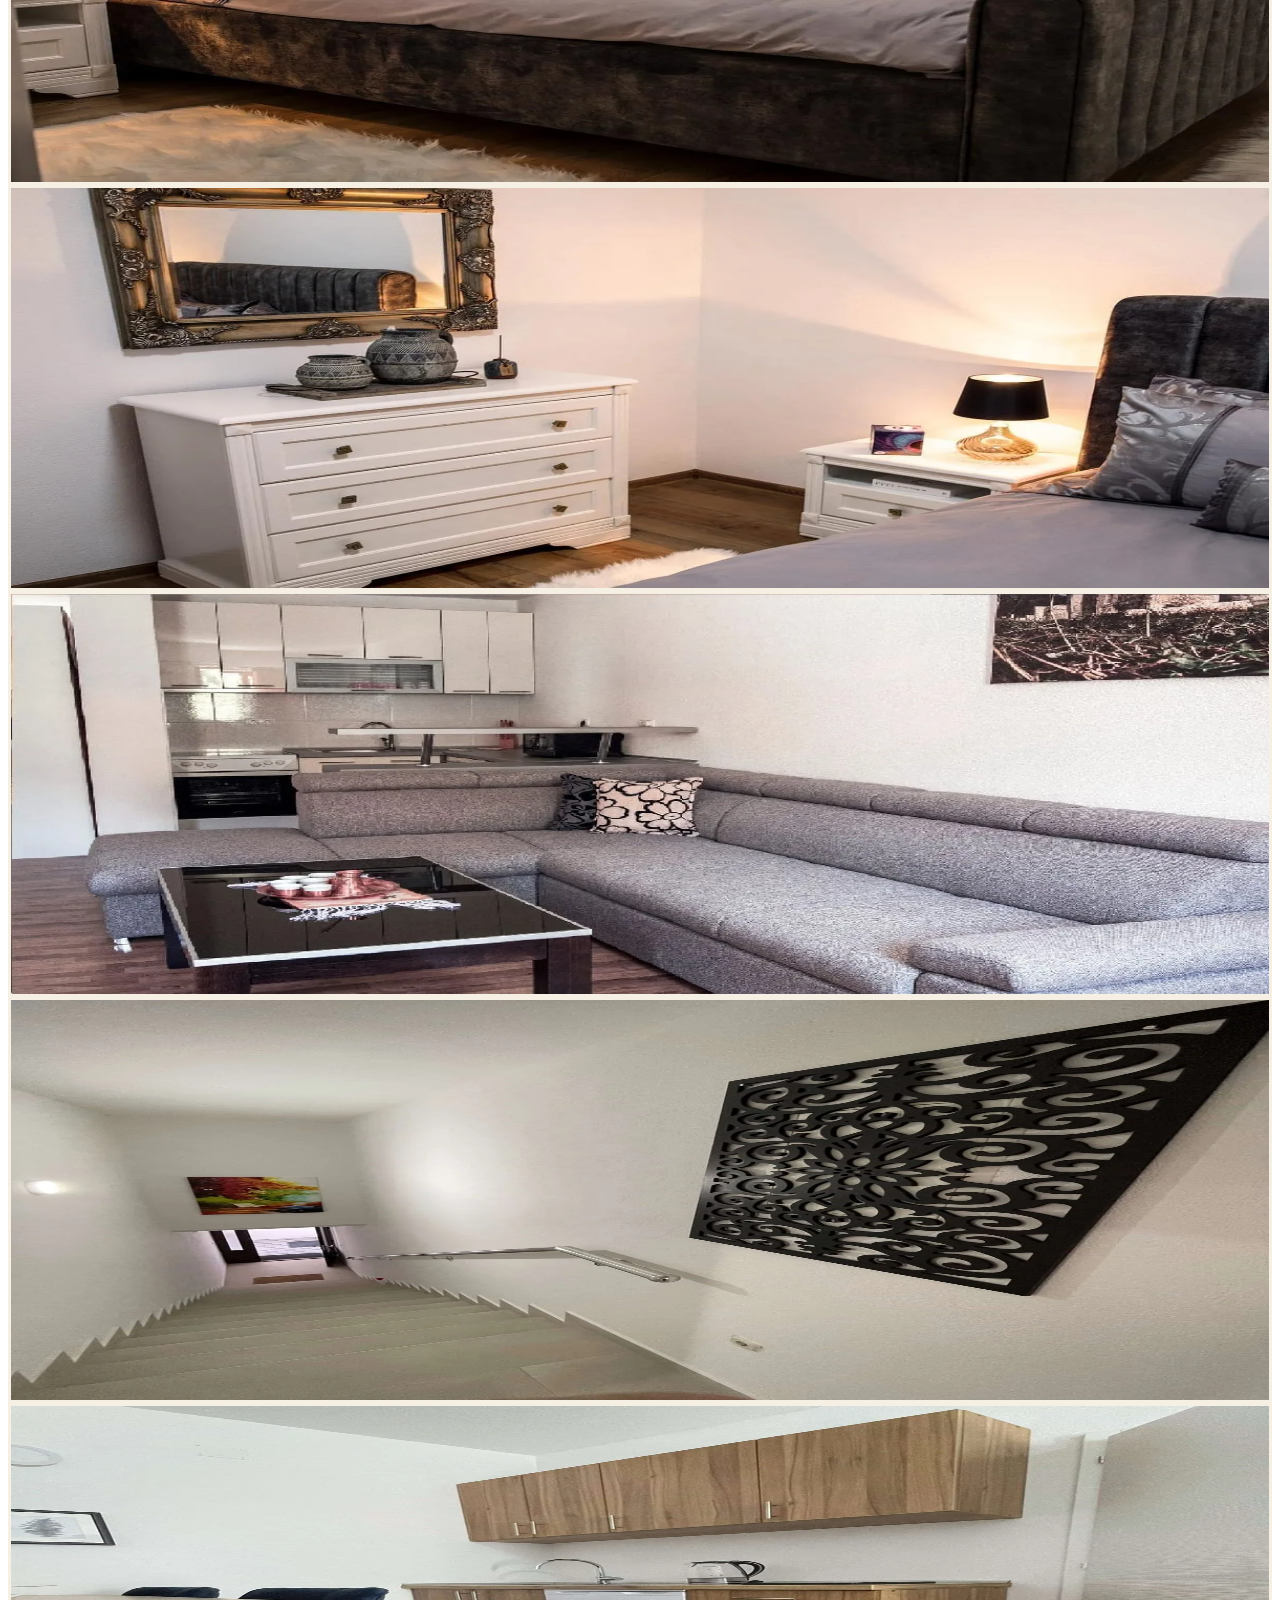
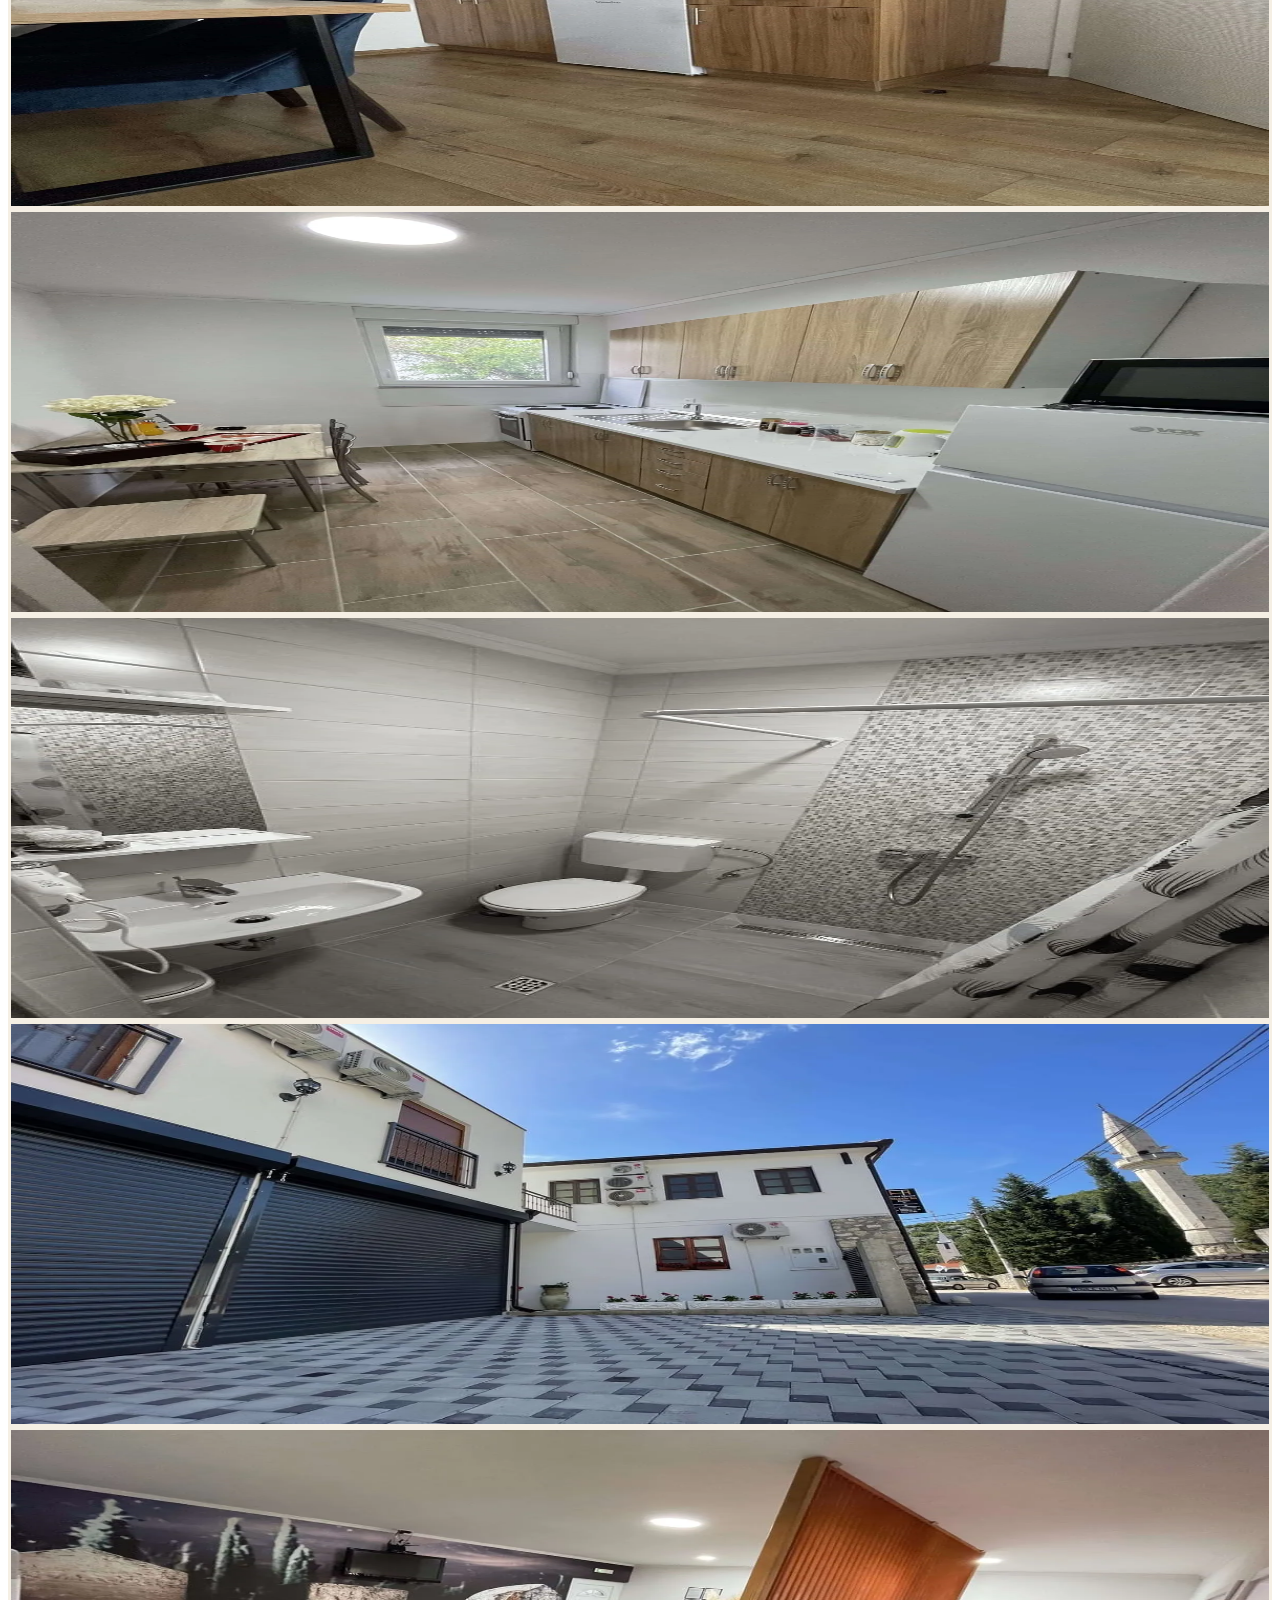
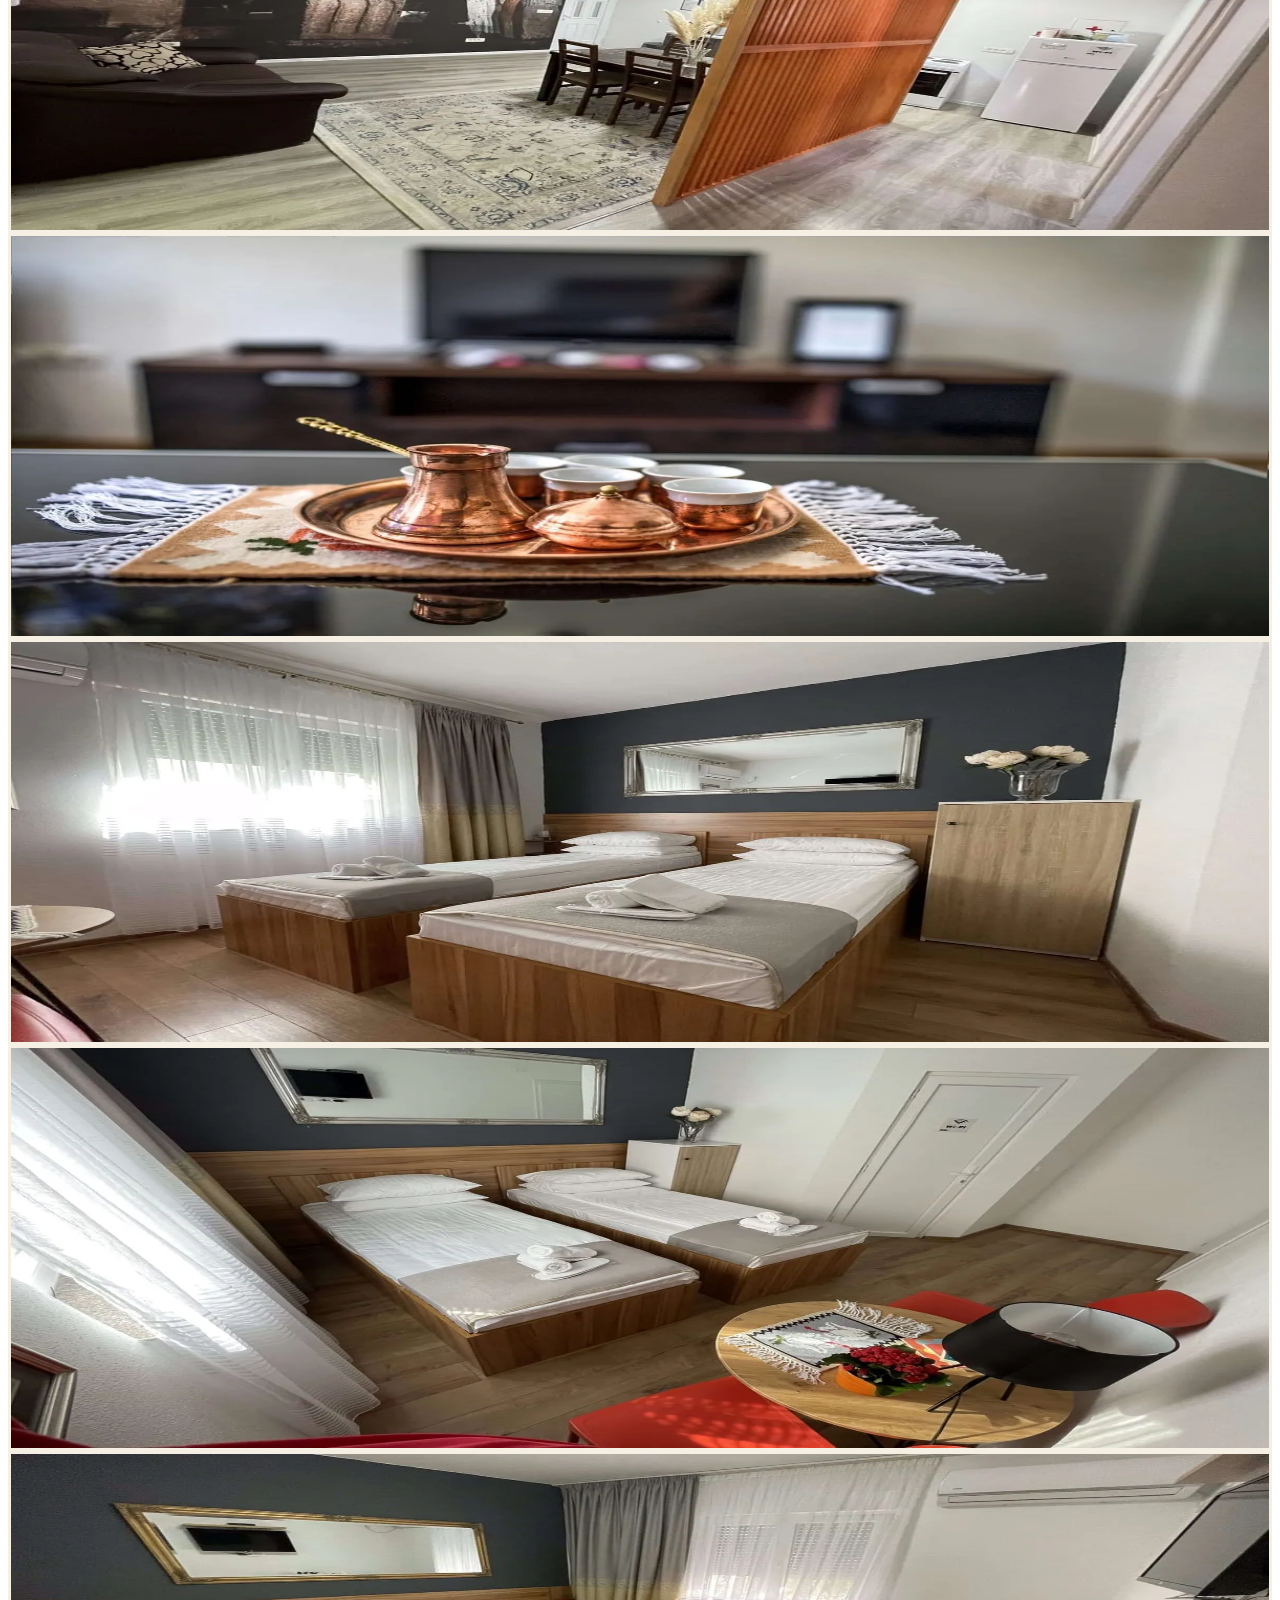
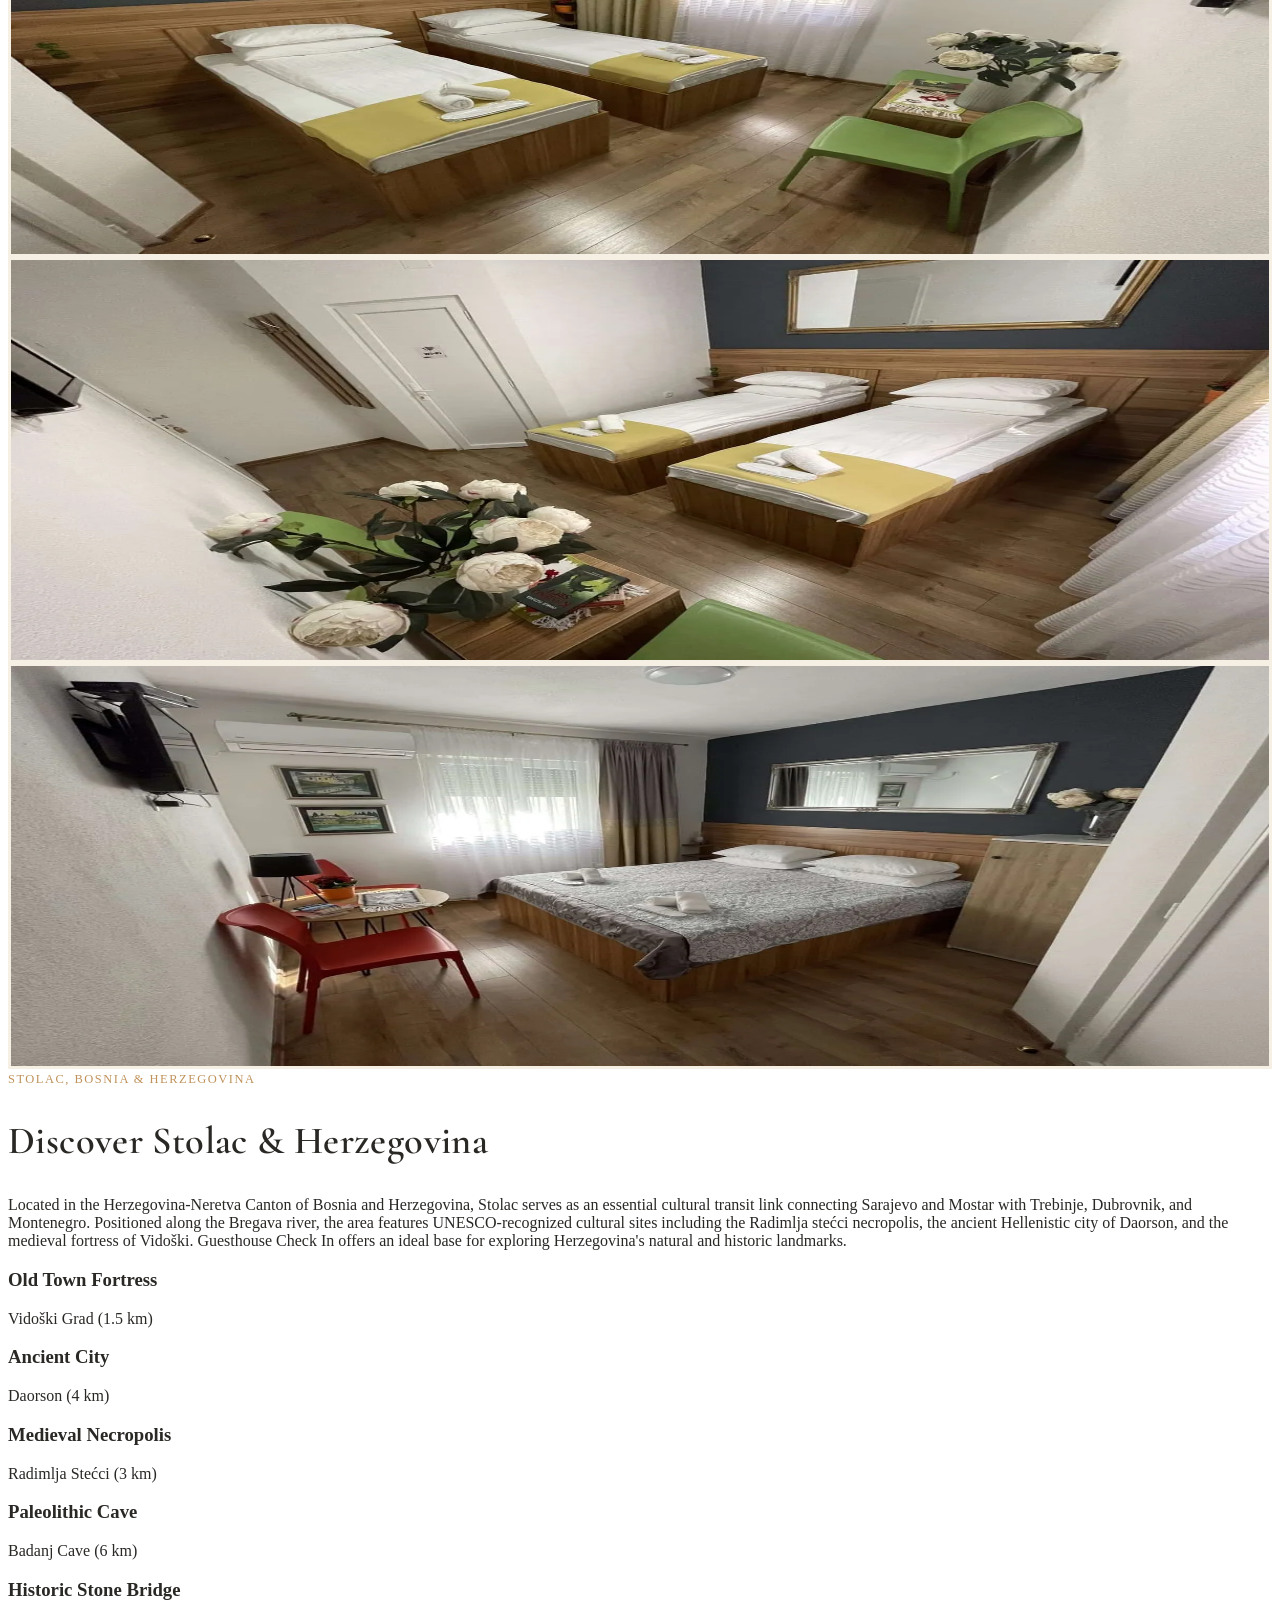
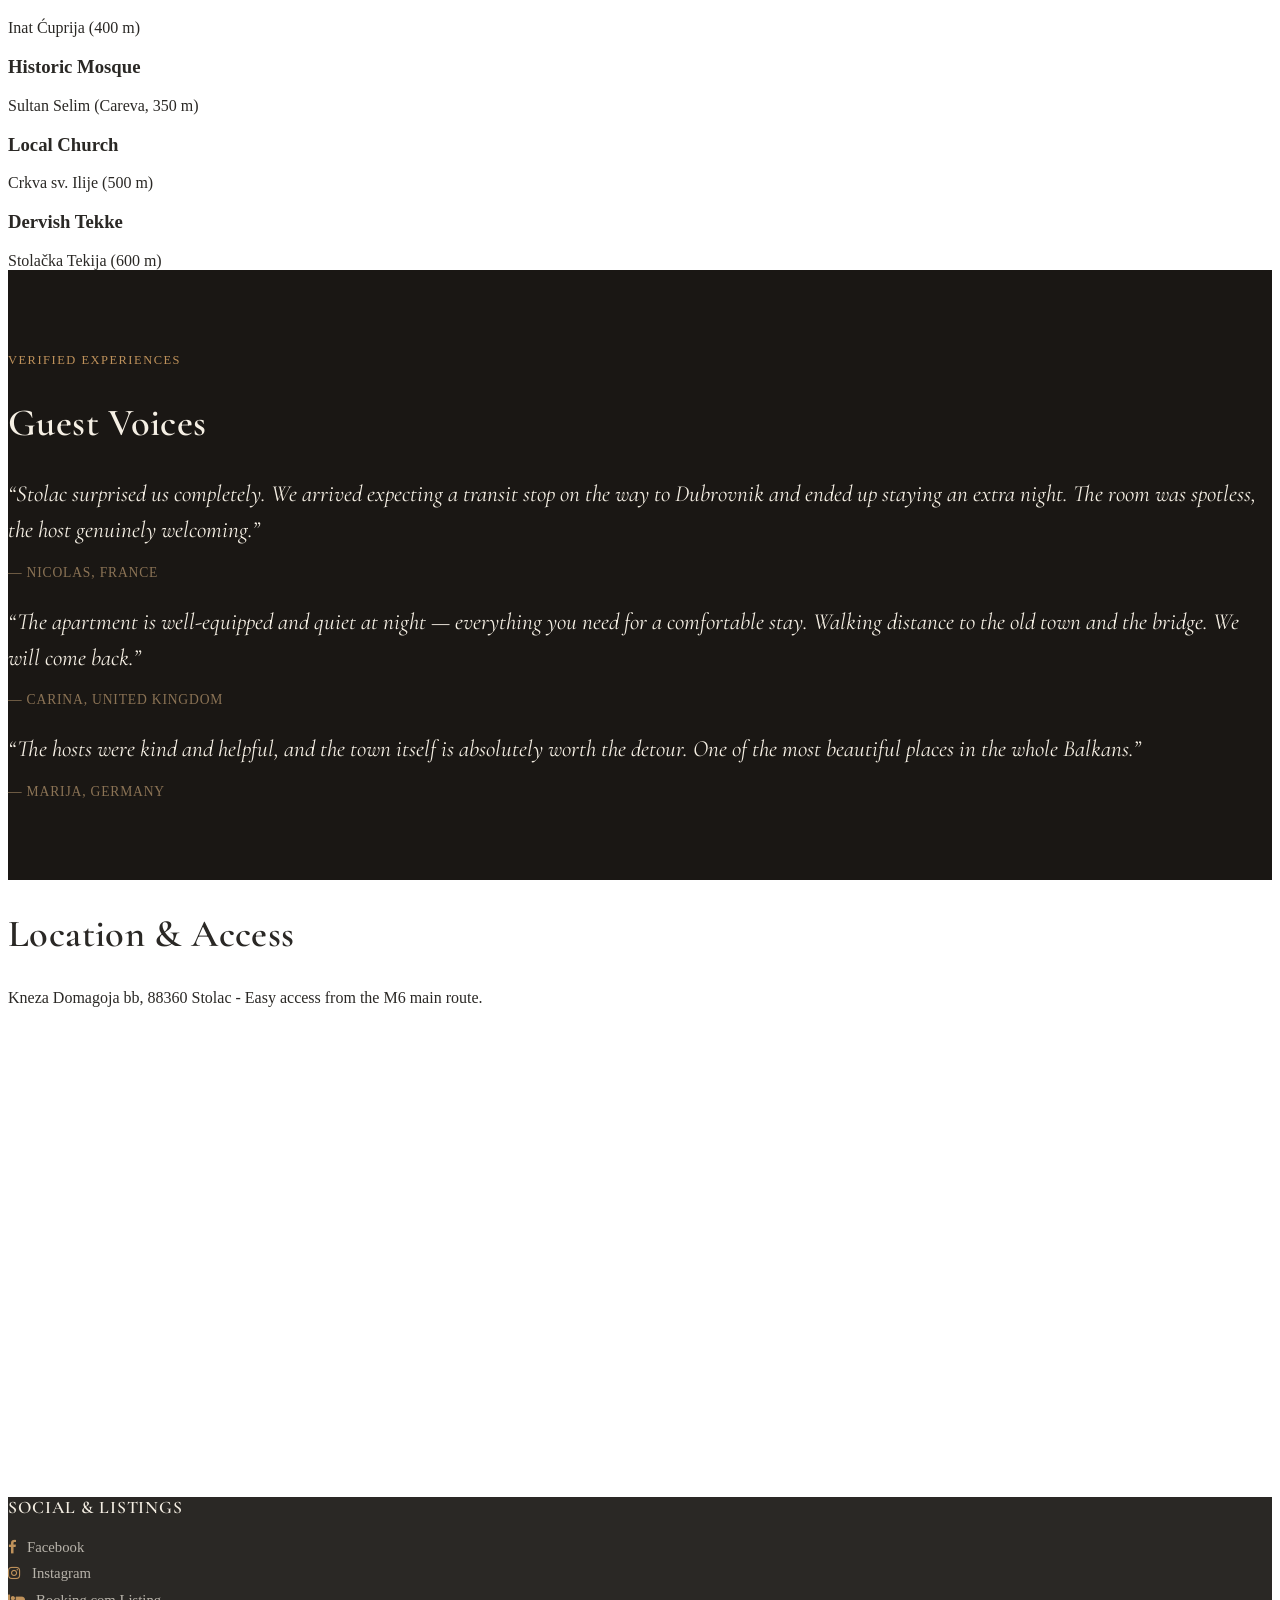
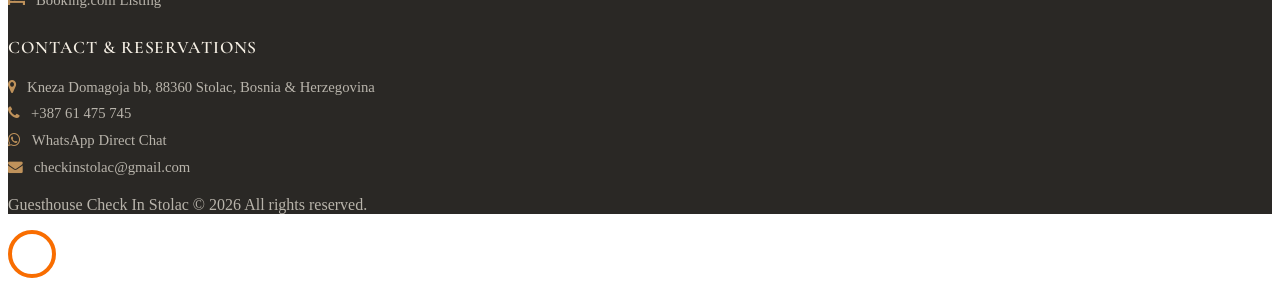
==== commit cf9f63a4: "Update index.html" ====
--- a/index.html
+++ b/index.html
@@ -87,7 +87,7 @@
 		"currenciesAccepted": "EUR, BAM",
 		"paymentAccepted": "Cash, Bank Transfer",
 		"checkinTime": "14:00",
-		"checkoutTime": "11:00",
+		"checkoutTime": "10:00",
 		"telephone": "+38761475745",
 		"email": "checkinstolac@gmail.com",
 		"address": {
@@ -263,7 +263,7 @@
 					<div class="bg-white p-4 text-center rounded border h-100">
 						<i class="fa fa-clock-o text-primary fa-2x mb-3"></i>
 						<h3 class="h6 font-weight-bold">Check-In / Out</h3>
-						<p class="small text-muted mb-0">Check-in: 14:00 – 22:00<br>Check-out: 07:00 – 11:00</p>
+						<p class="small text-muted mb-0">Check-in: 14:00 – 22:00<br>Check-out: 06:00 – 10:00</p>
 					</div>
 				</div>
 				<div class="col-md-3 col-sm-6 mb-4 ftco-animate">
@@ -624,4 +624,4 @@
 
 </body>
 
-</html>+</html>
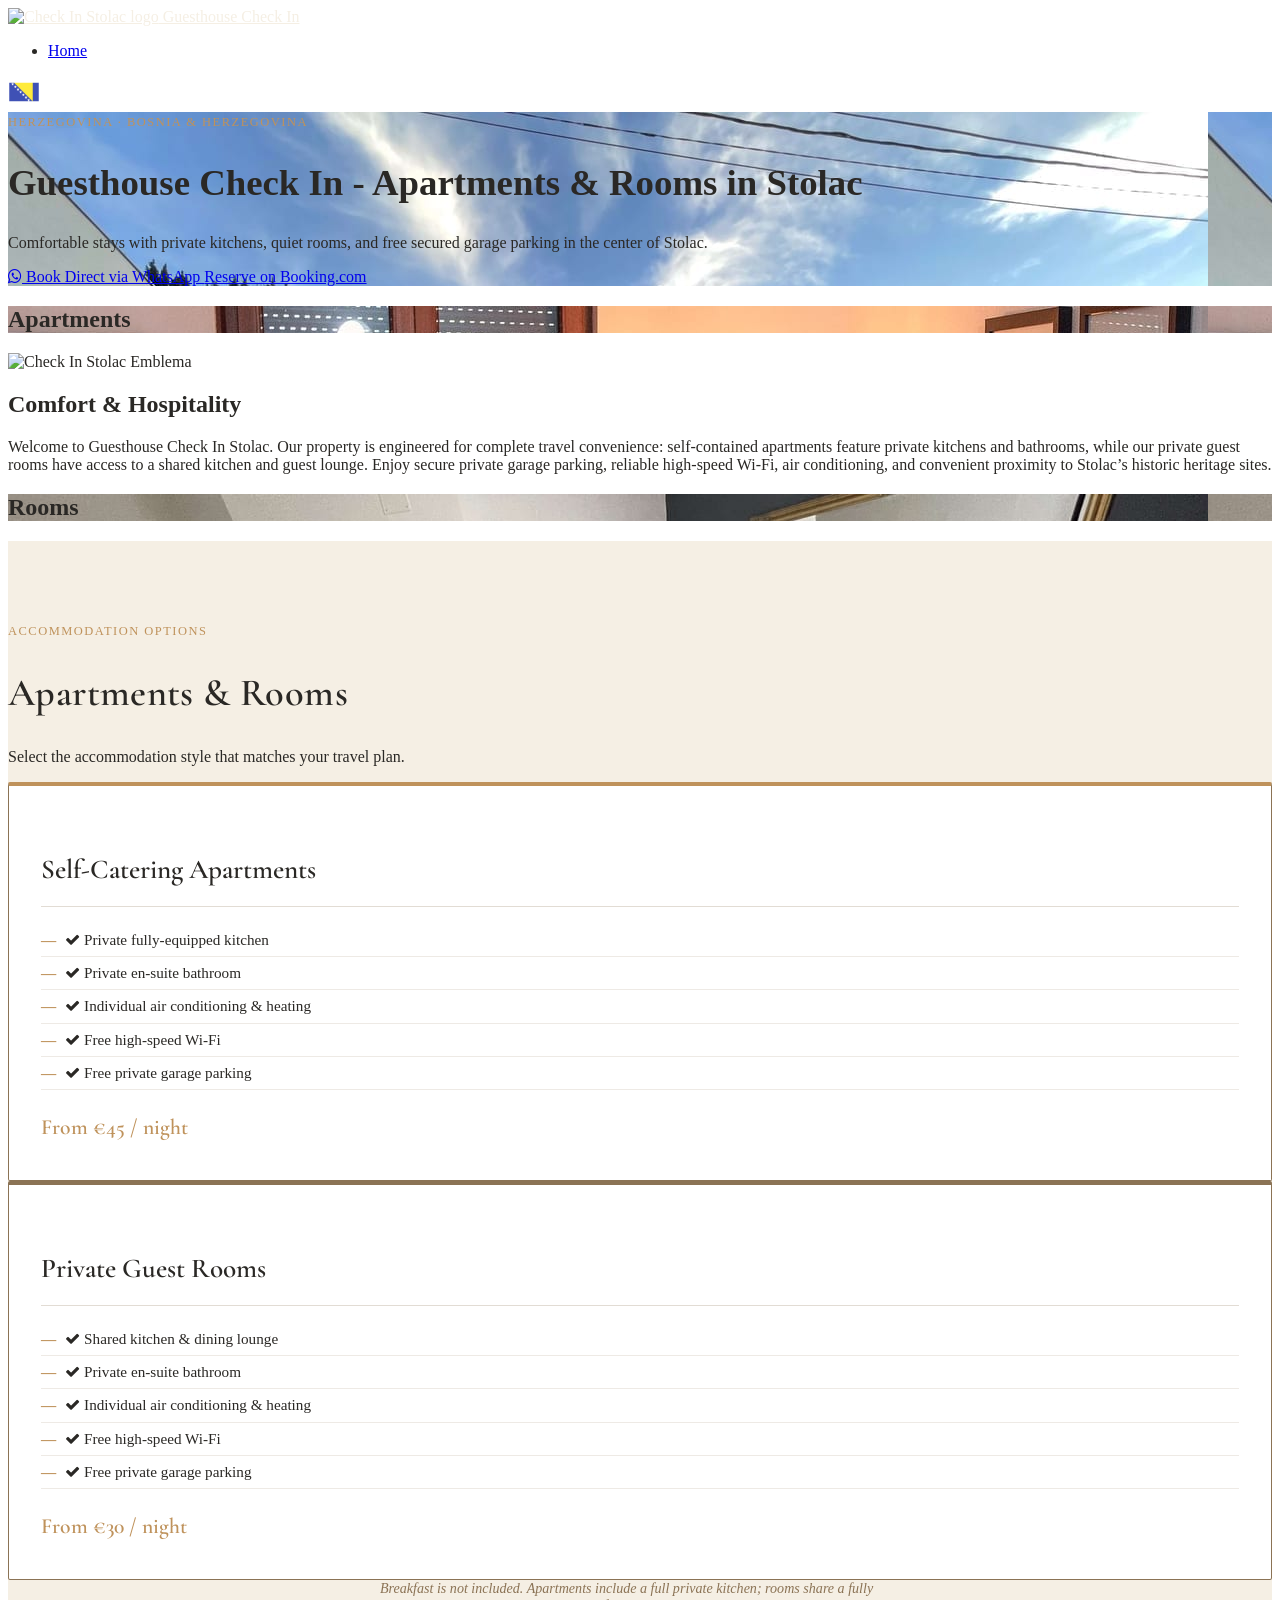
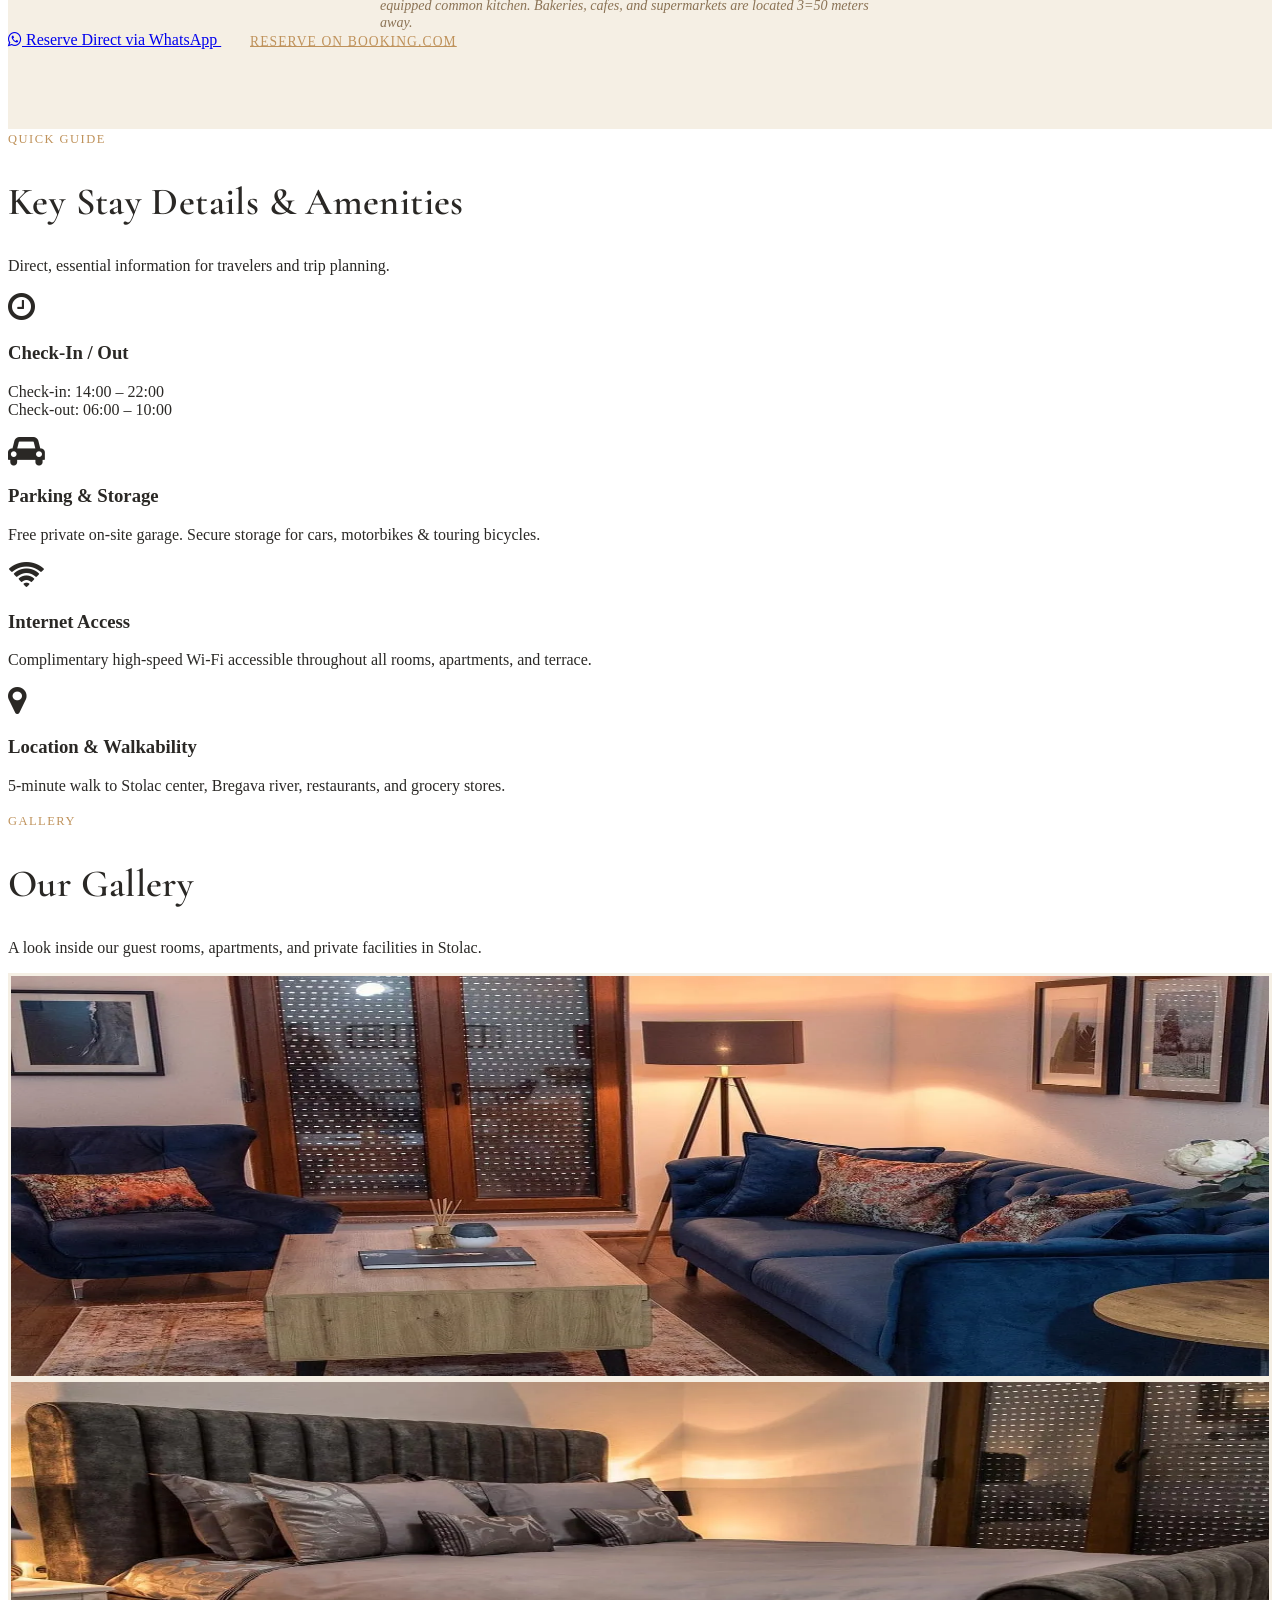
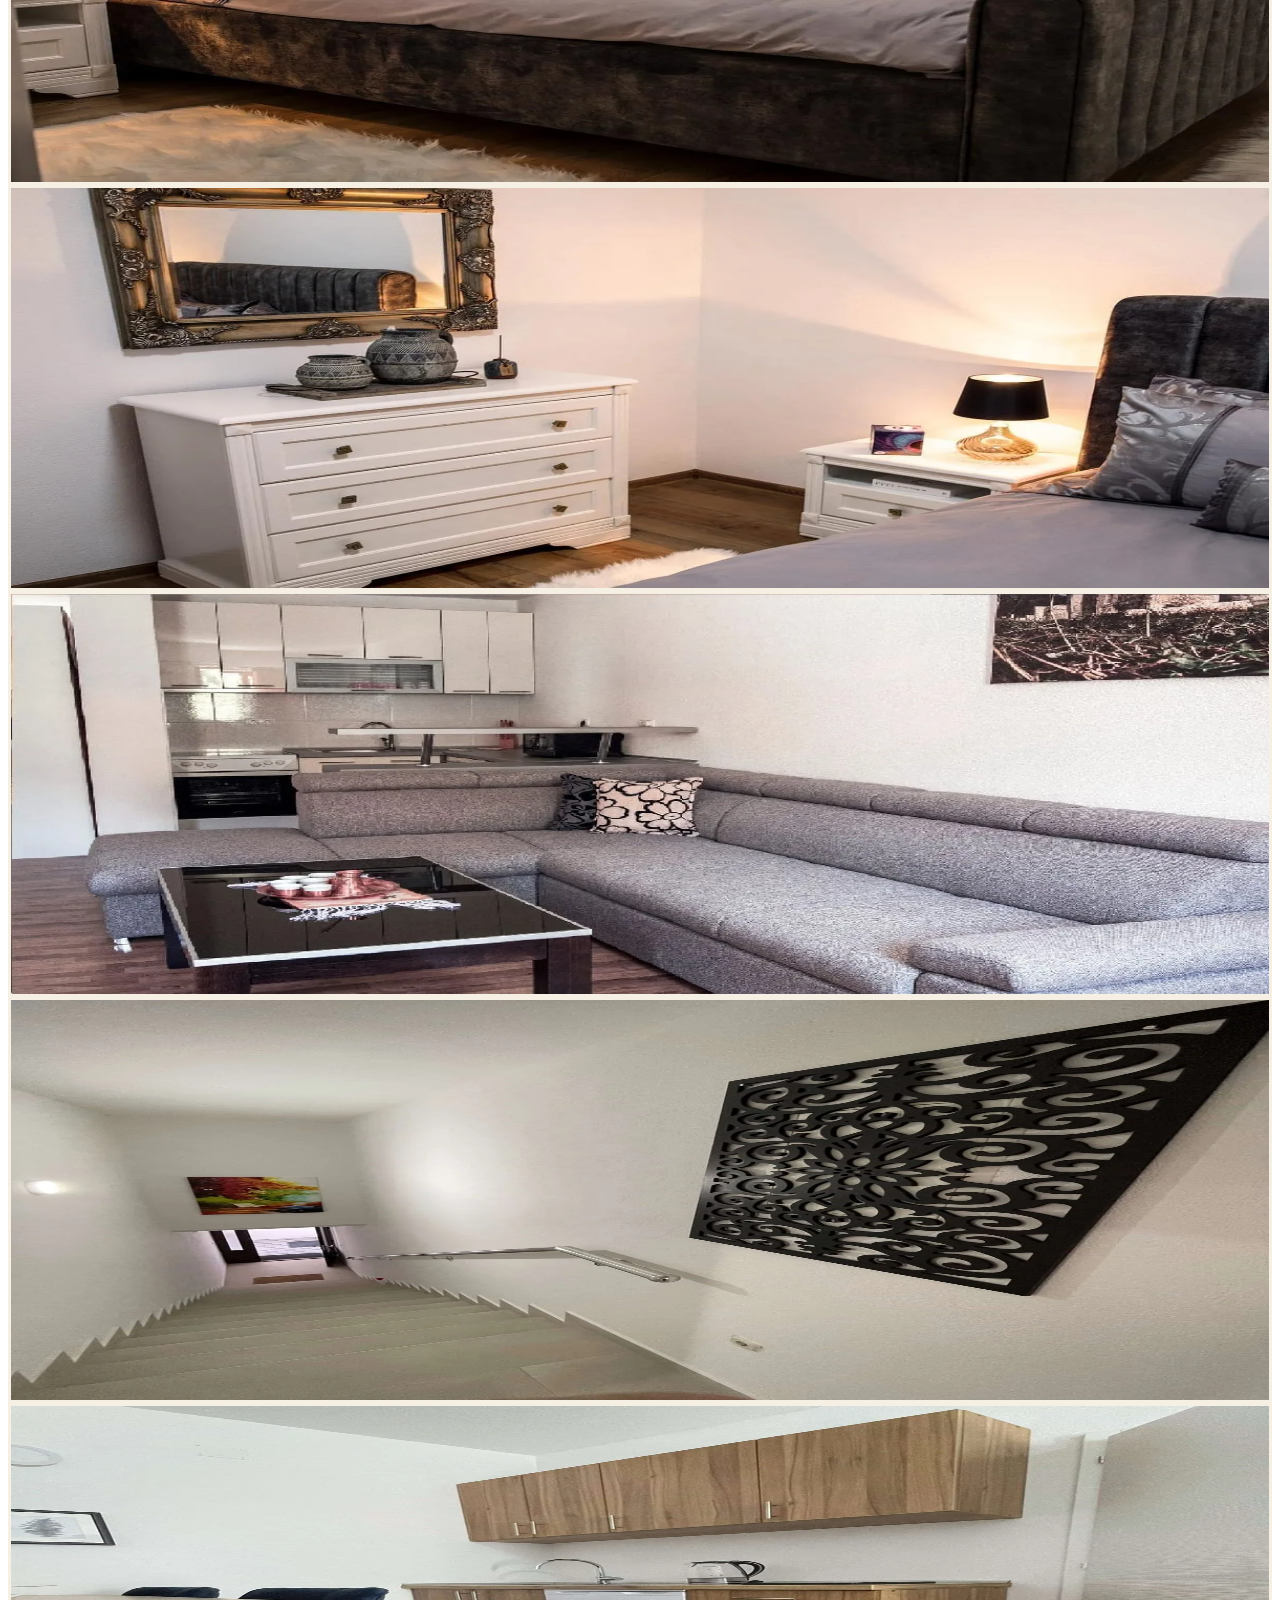
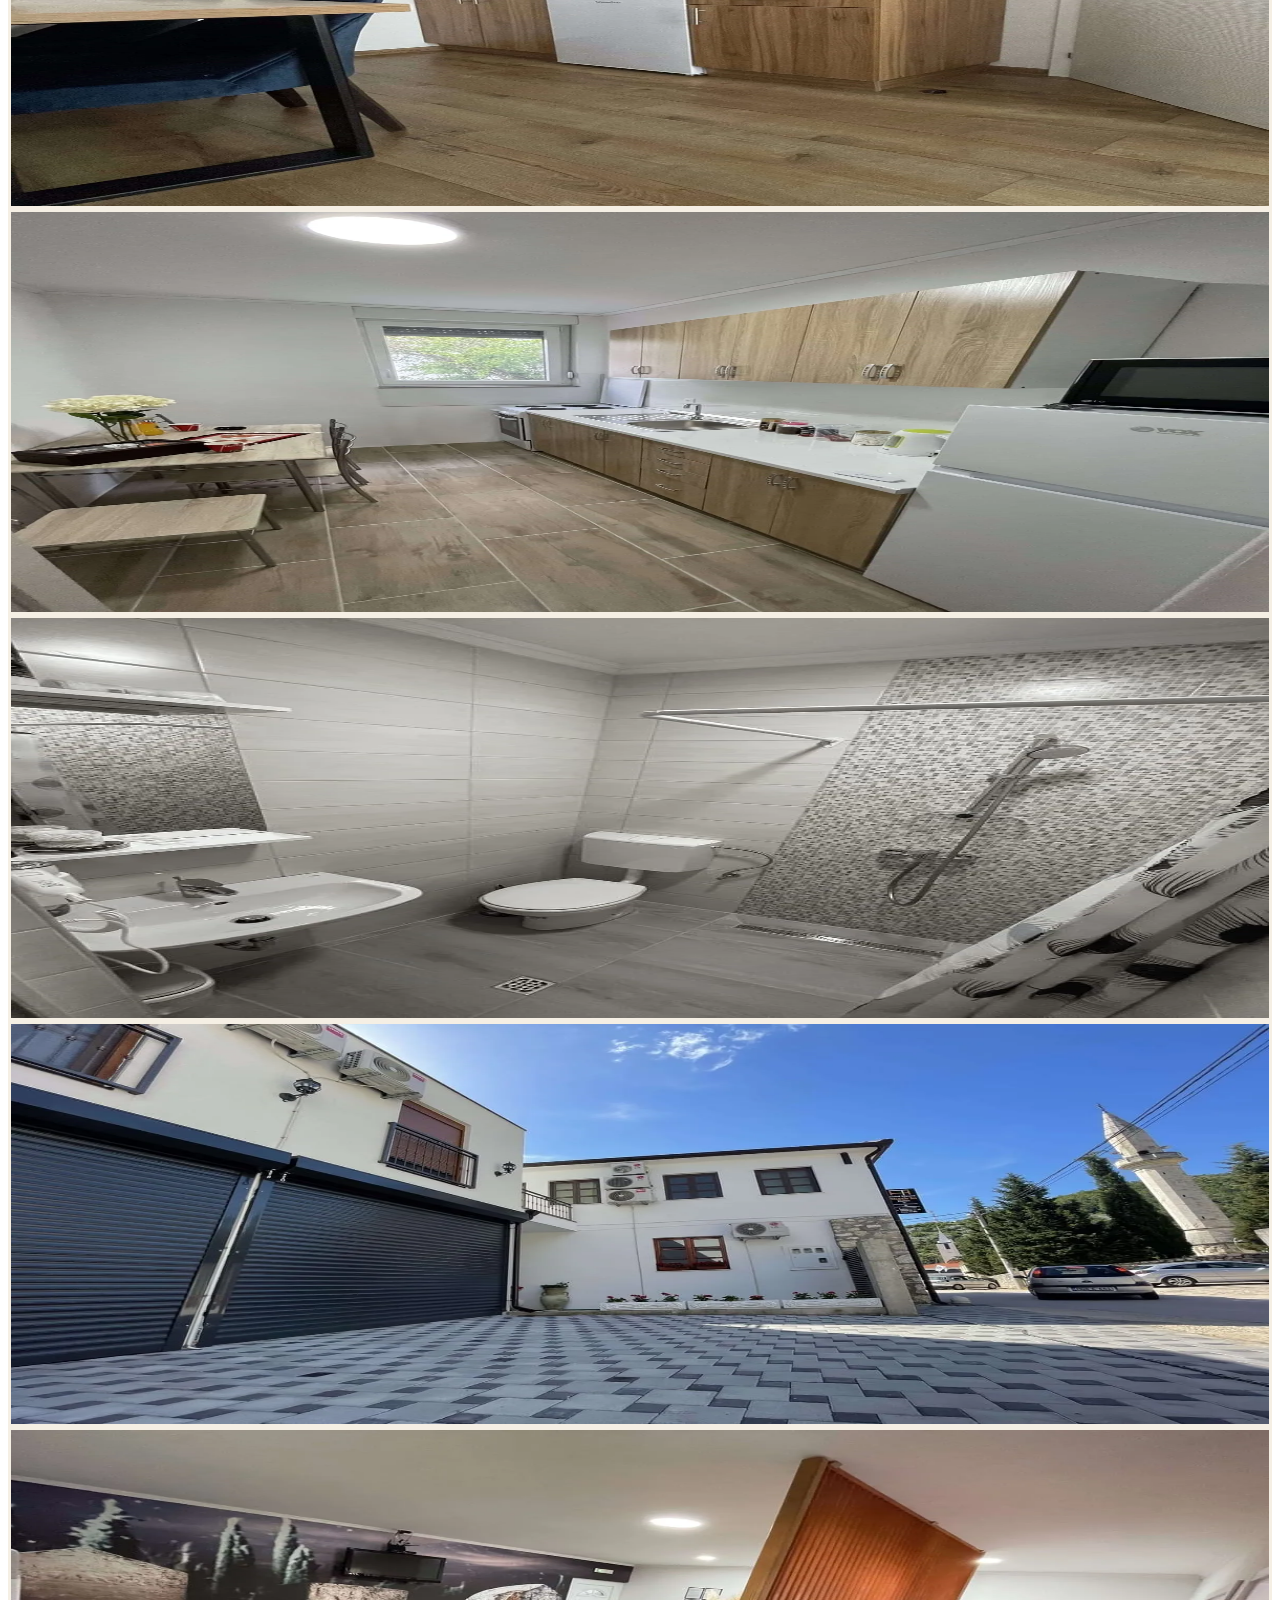
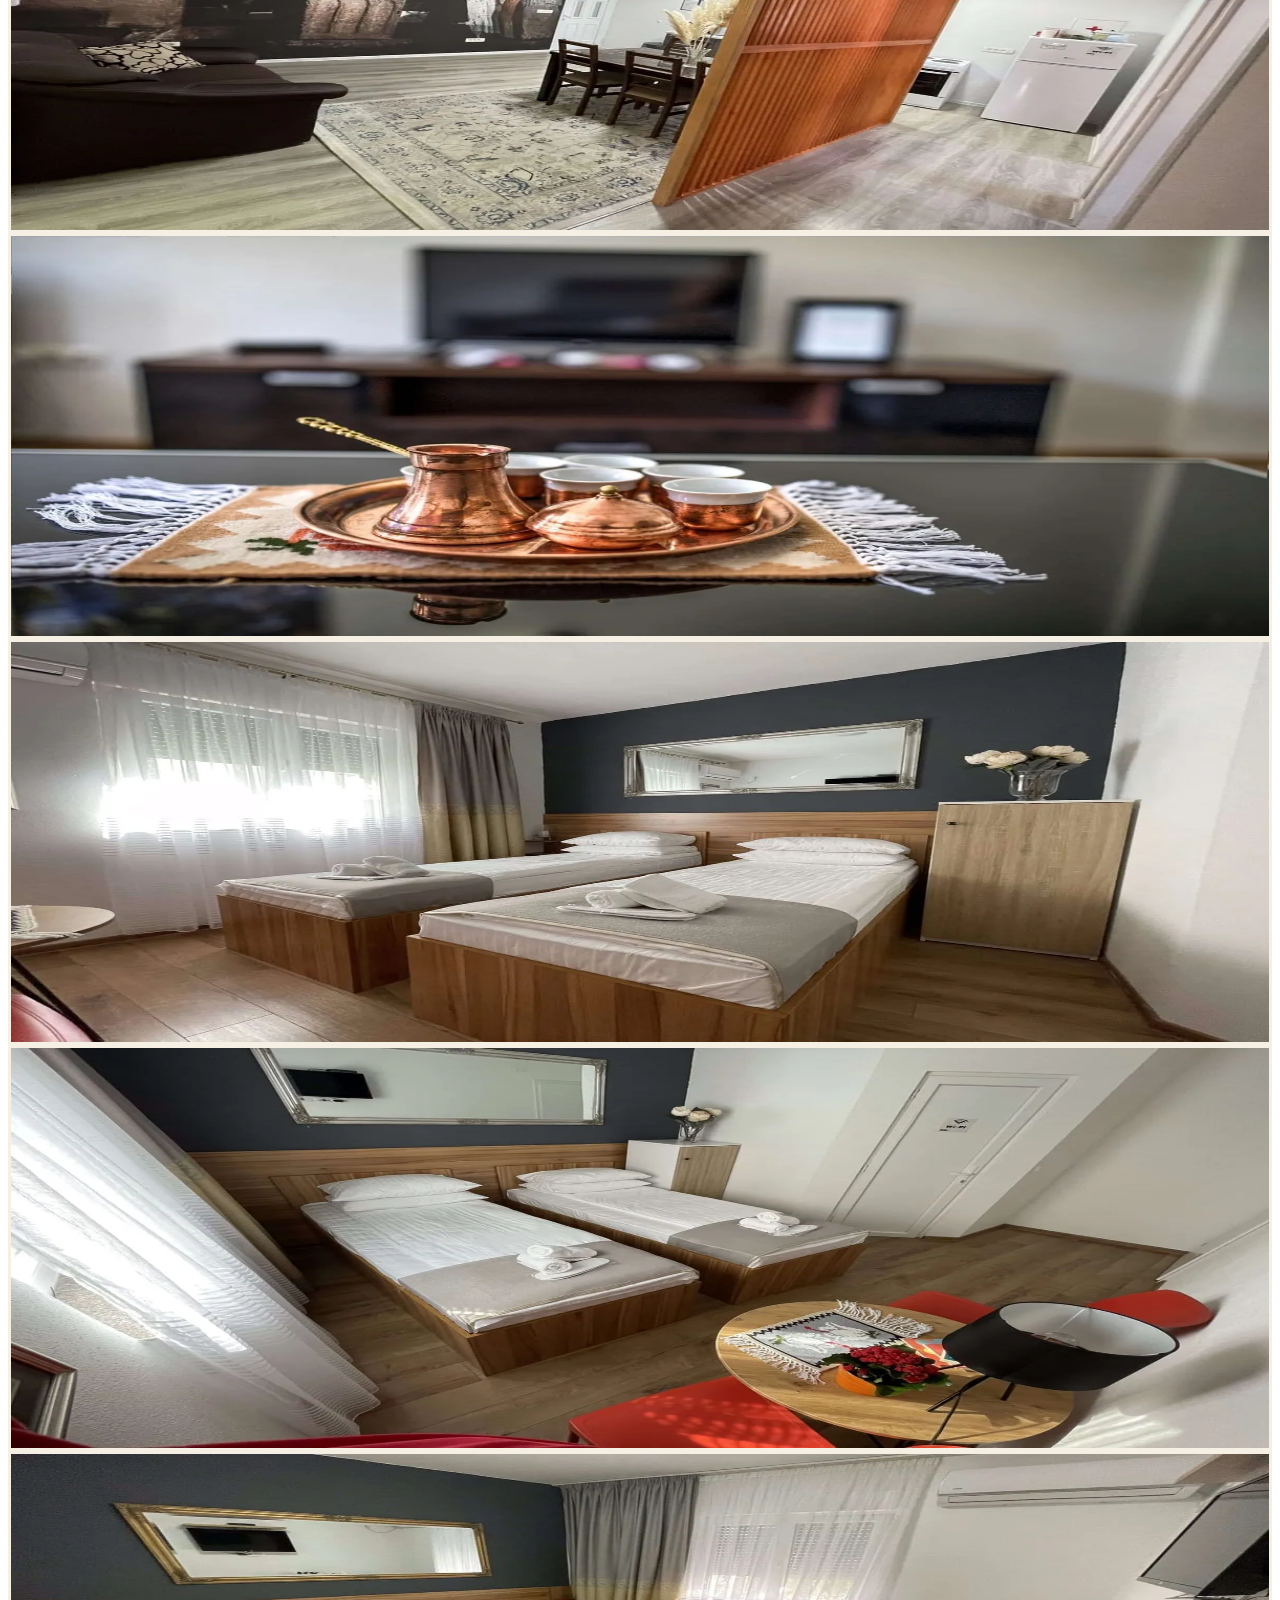
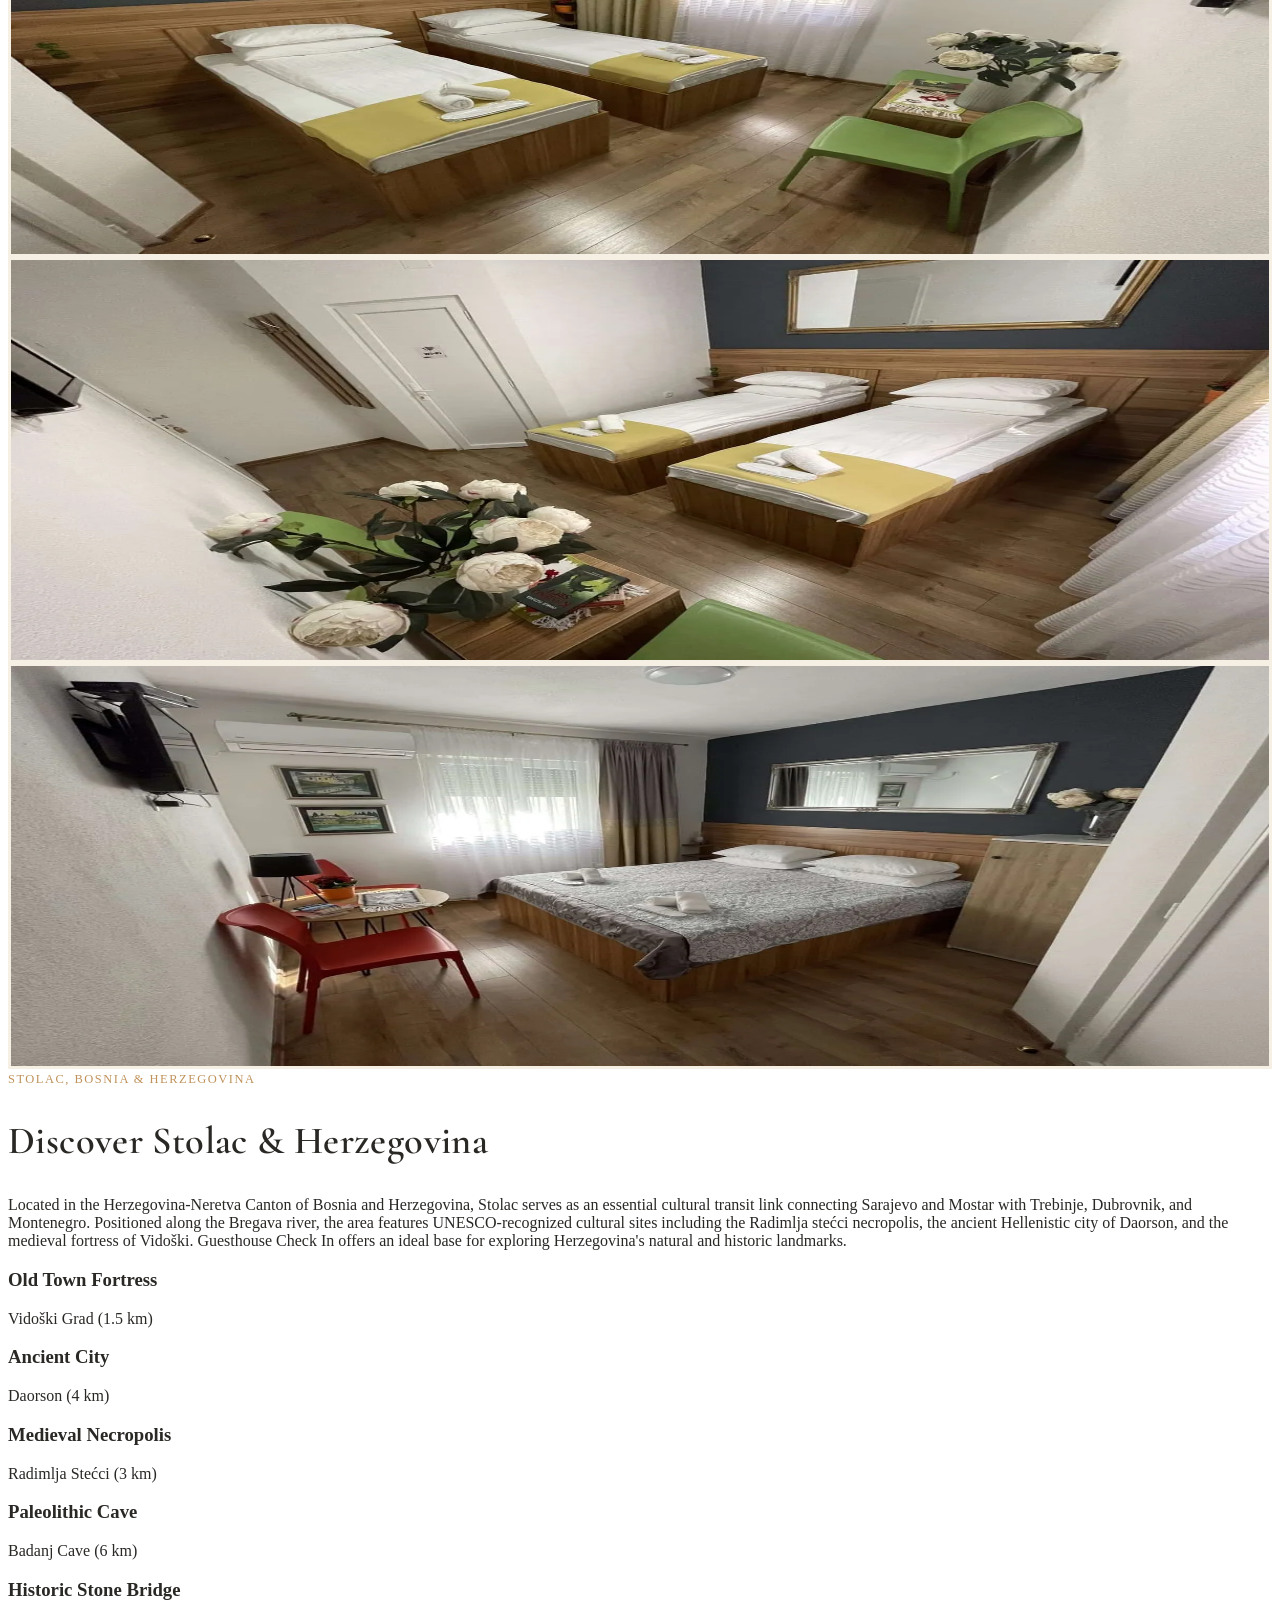
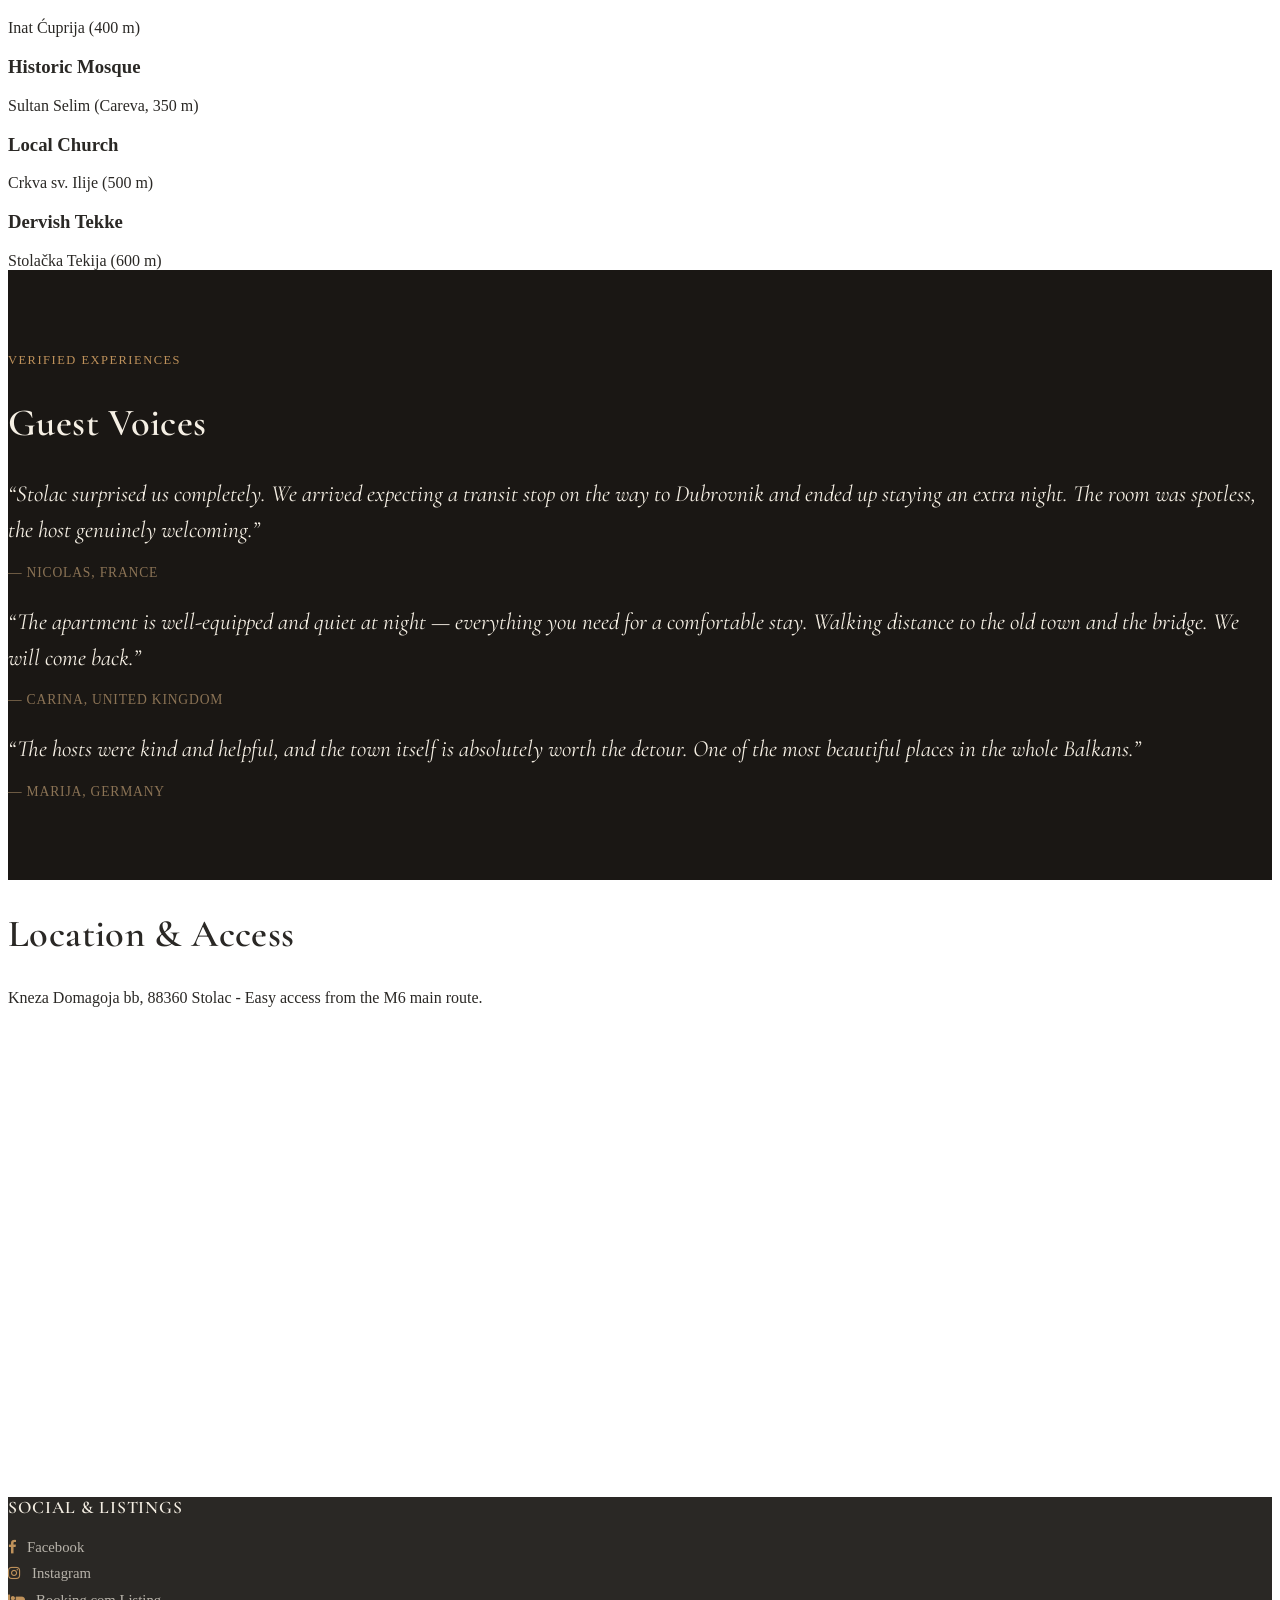
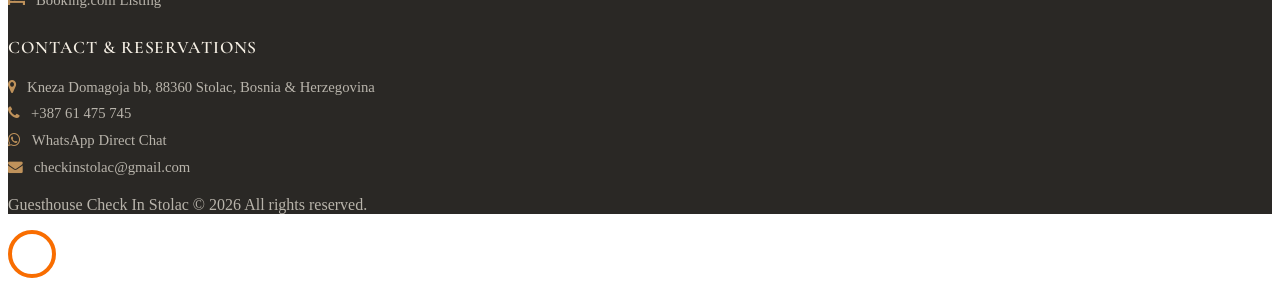
==== commit 99153a03: "Update index.html" ====
--- a/index.html
+++ b/index.html
@@ -147,7 +147,7 @@
 				<div class="col-lg-12 ftco-animate d-flex align-items-center">
 					<div class="text text-center">
 						<span class="subheading text-uppercase letter-spacing-1">Herzegovina · Bosnia &amp; Herzegovina</span>
-						<h1 class="mb-3 text-white font-weight-bold" style="font-size: 2.3rem;">Guesthouse Check In — Apartments &amp; Rooms in Stolac</h1>
+						<h1 class="mb-3 text-white font-weight-bold" style="font-size: 2.3rem;">Guesthouse Check In - Apartments &amp; Rooms in Stolac</h1>
 						<p class="text-white-50 mb-4">Comfortable stays with private kitchens, quiet rooms, and free secured garage parking in the center of Stolac.</p>
 						<div class="d-flex flex-wrap justify-content-center gap-2">
 							<a href="https://wa.me/38761475745?text=Hello%20Guesthouse%20Check%20In,%20I%20would%20like%20to%20inquire%20about%20availability" target="_blank" rel="noopener" class="btn btn-success px-4 py-3 m-1 shadow-sm font-weight-bold">
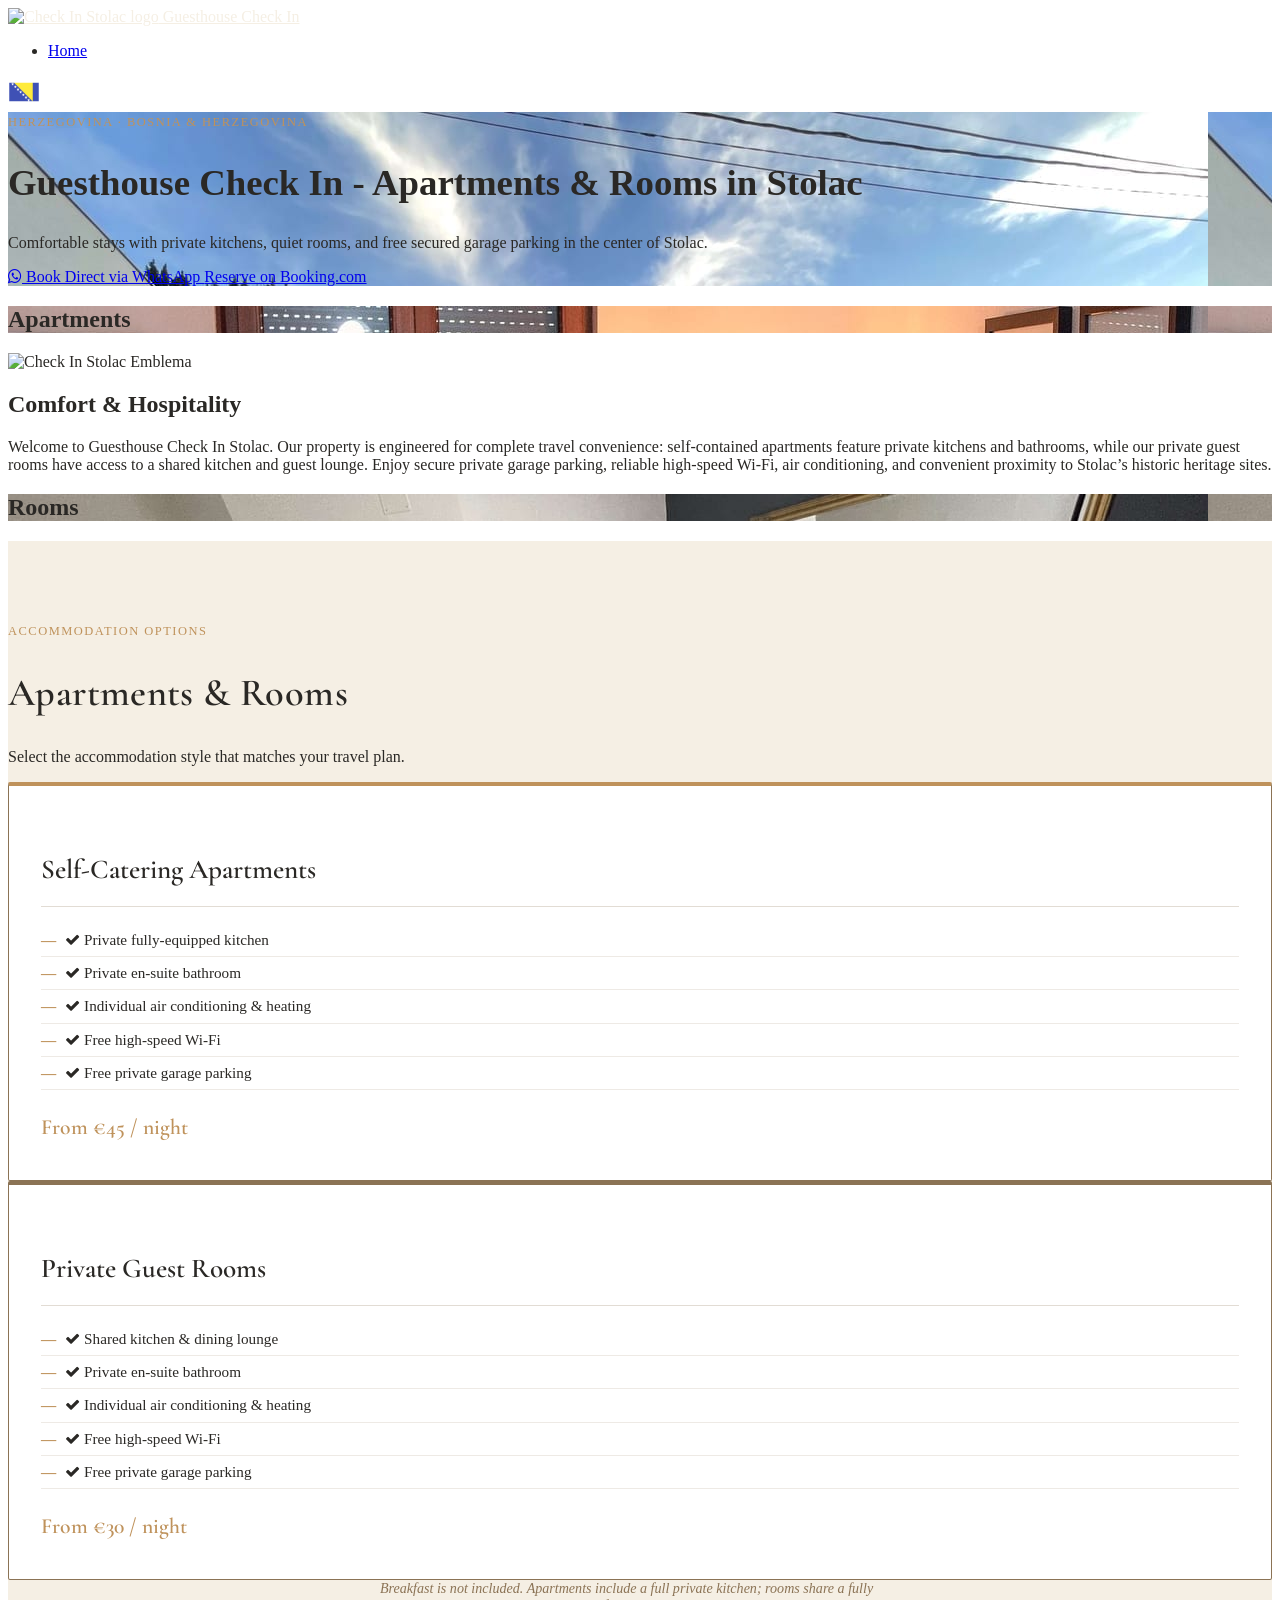
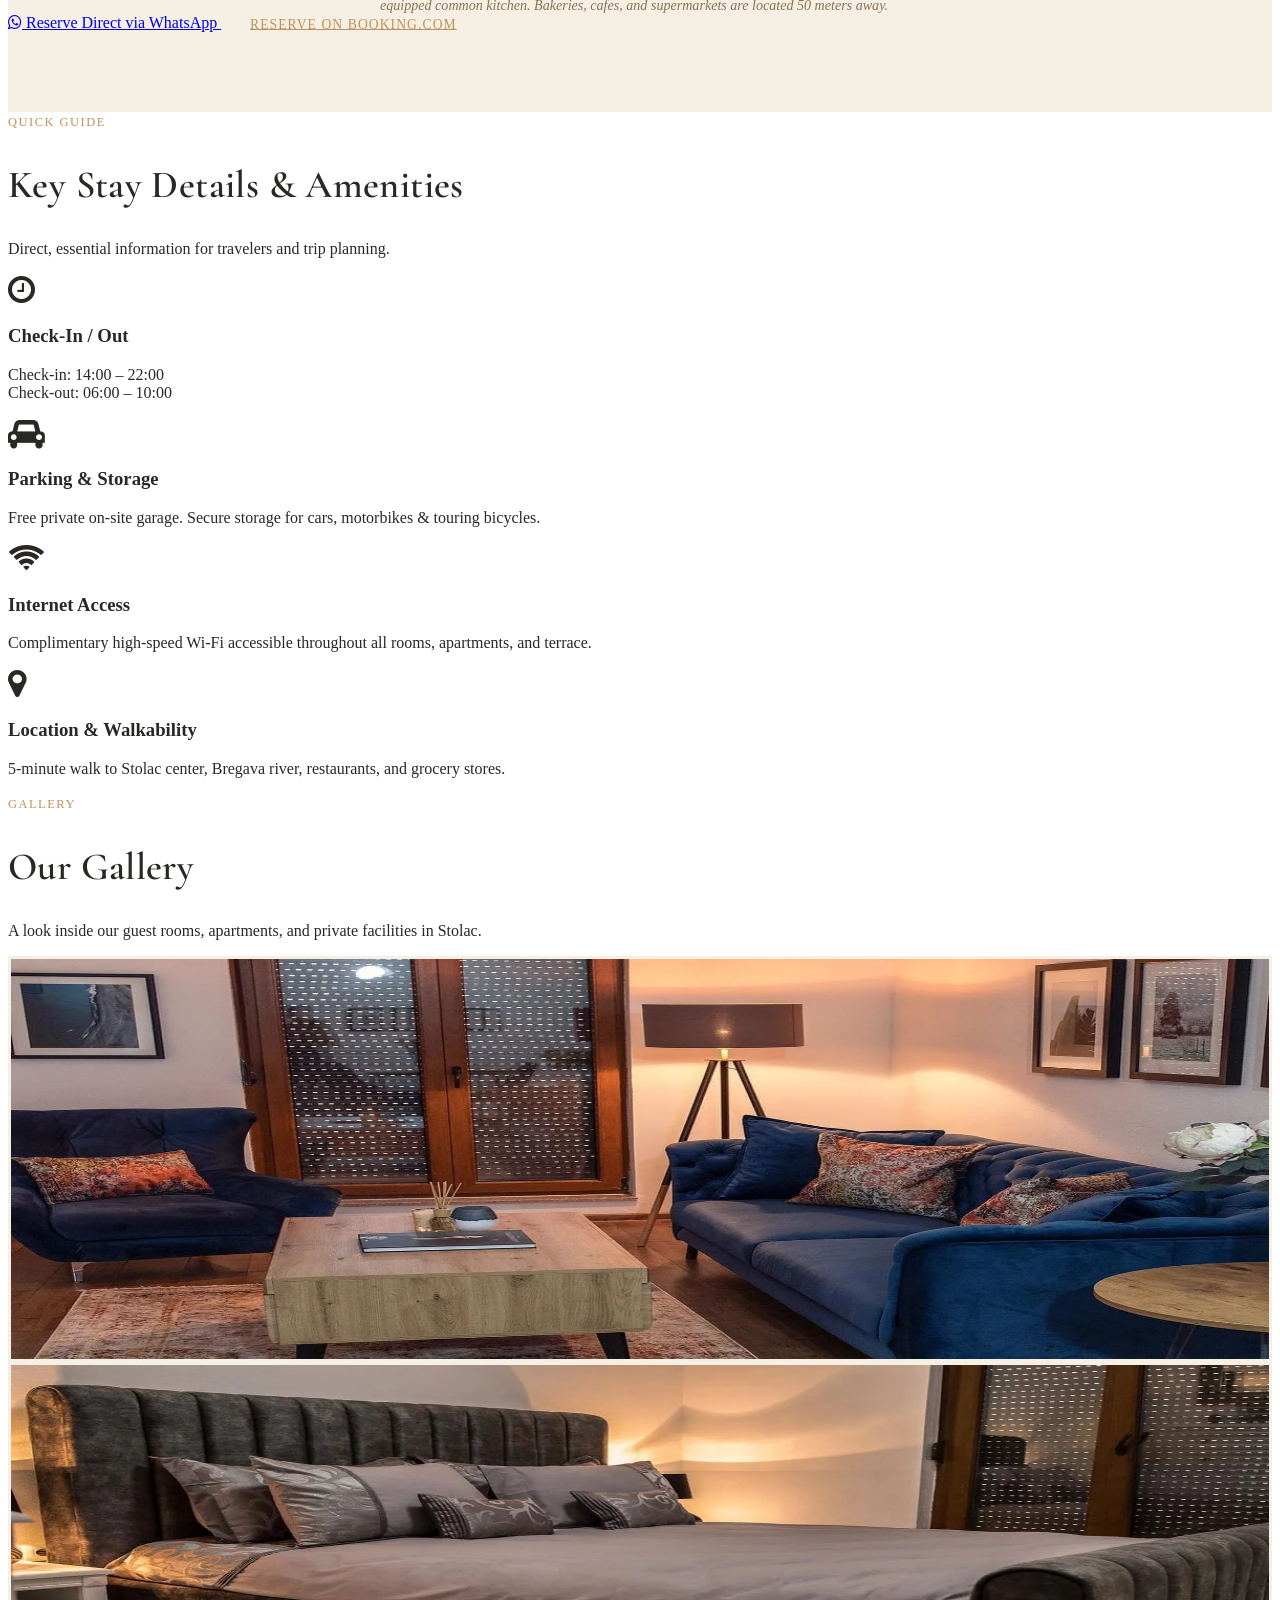
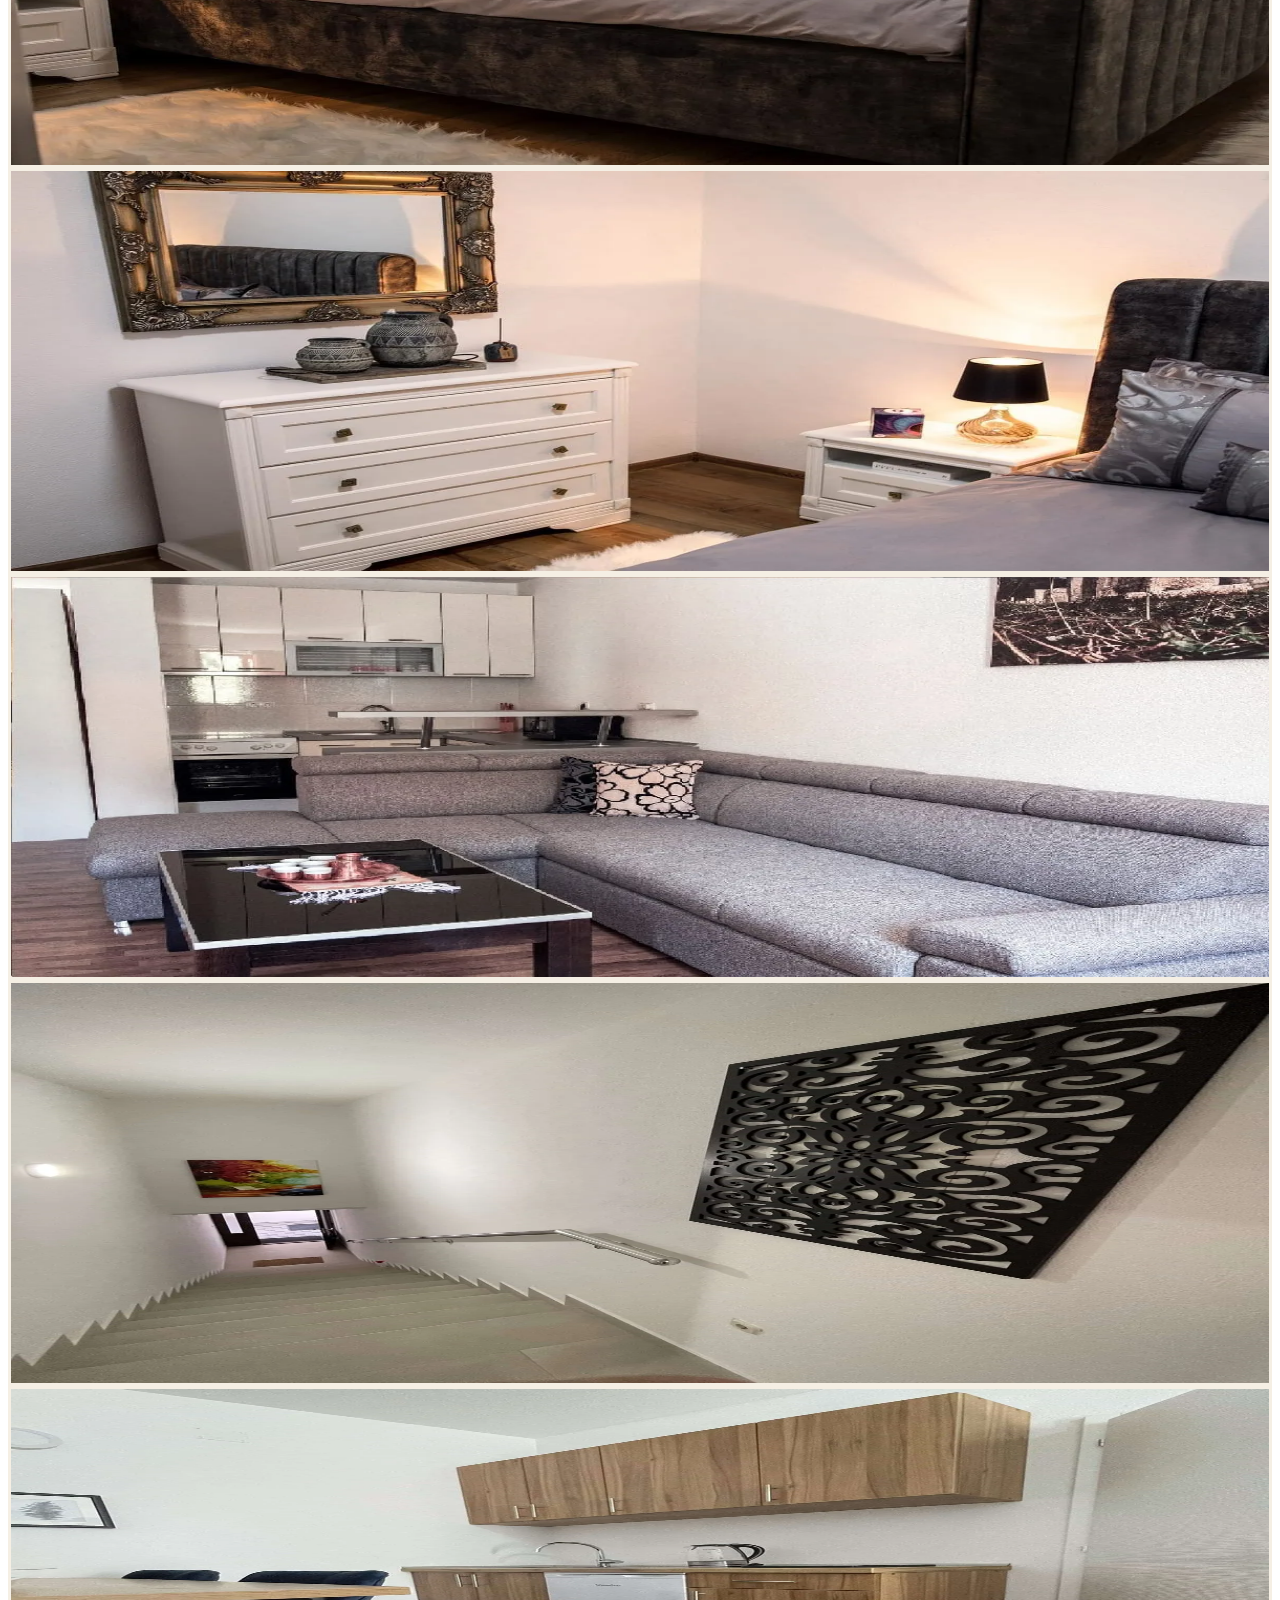
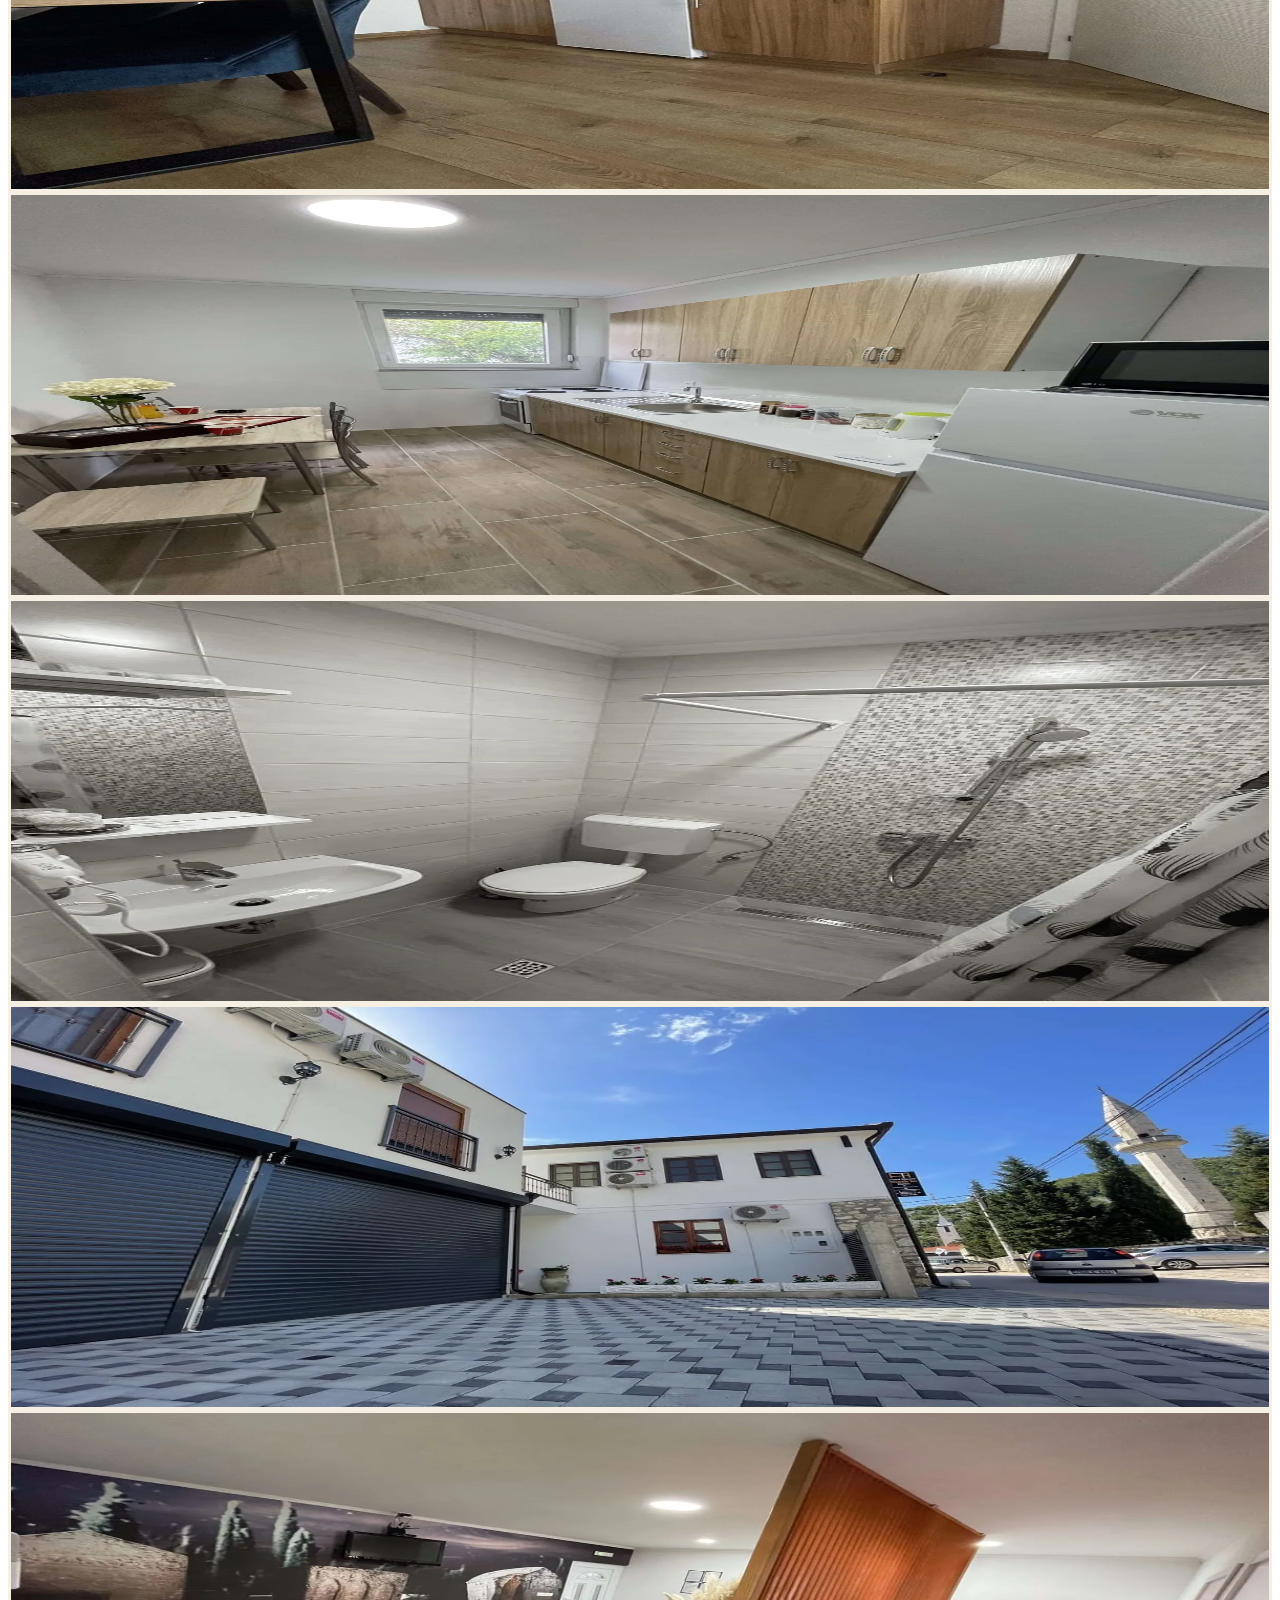
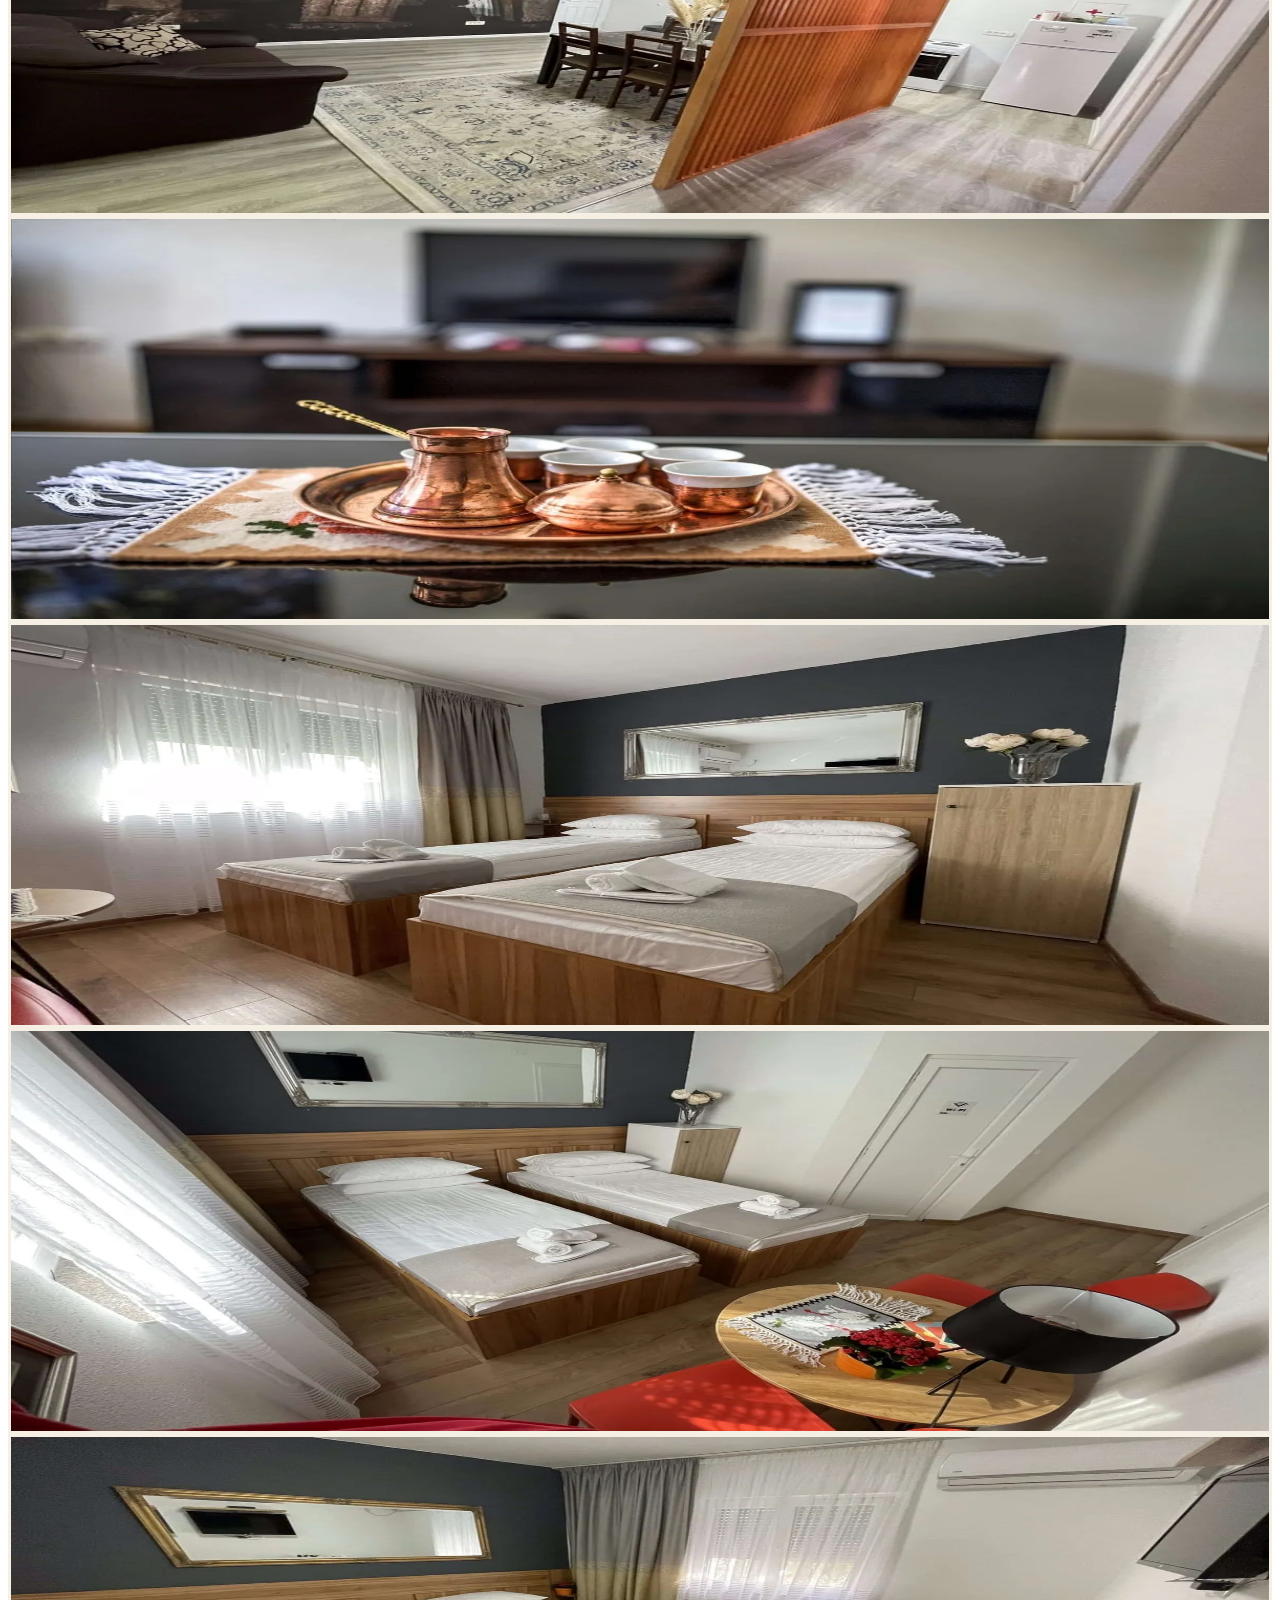
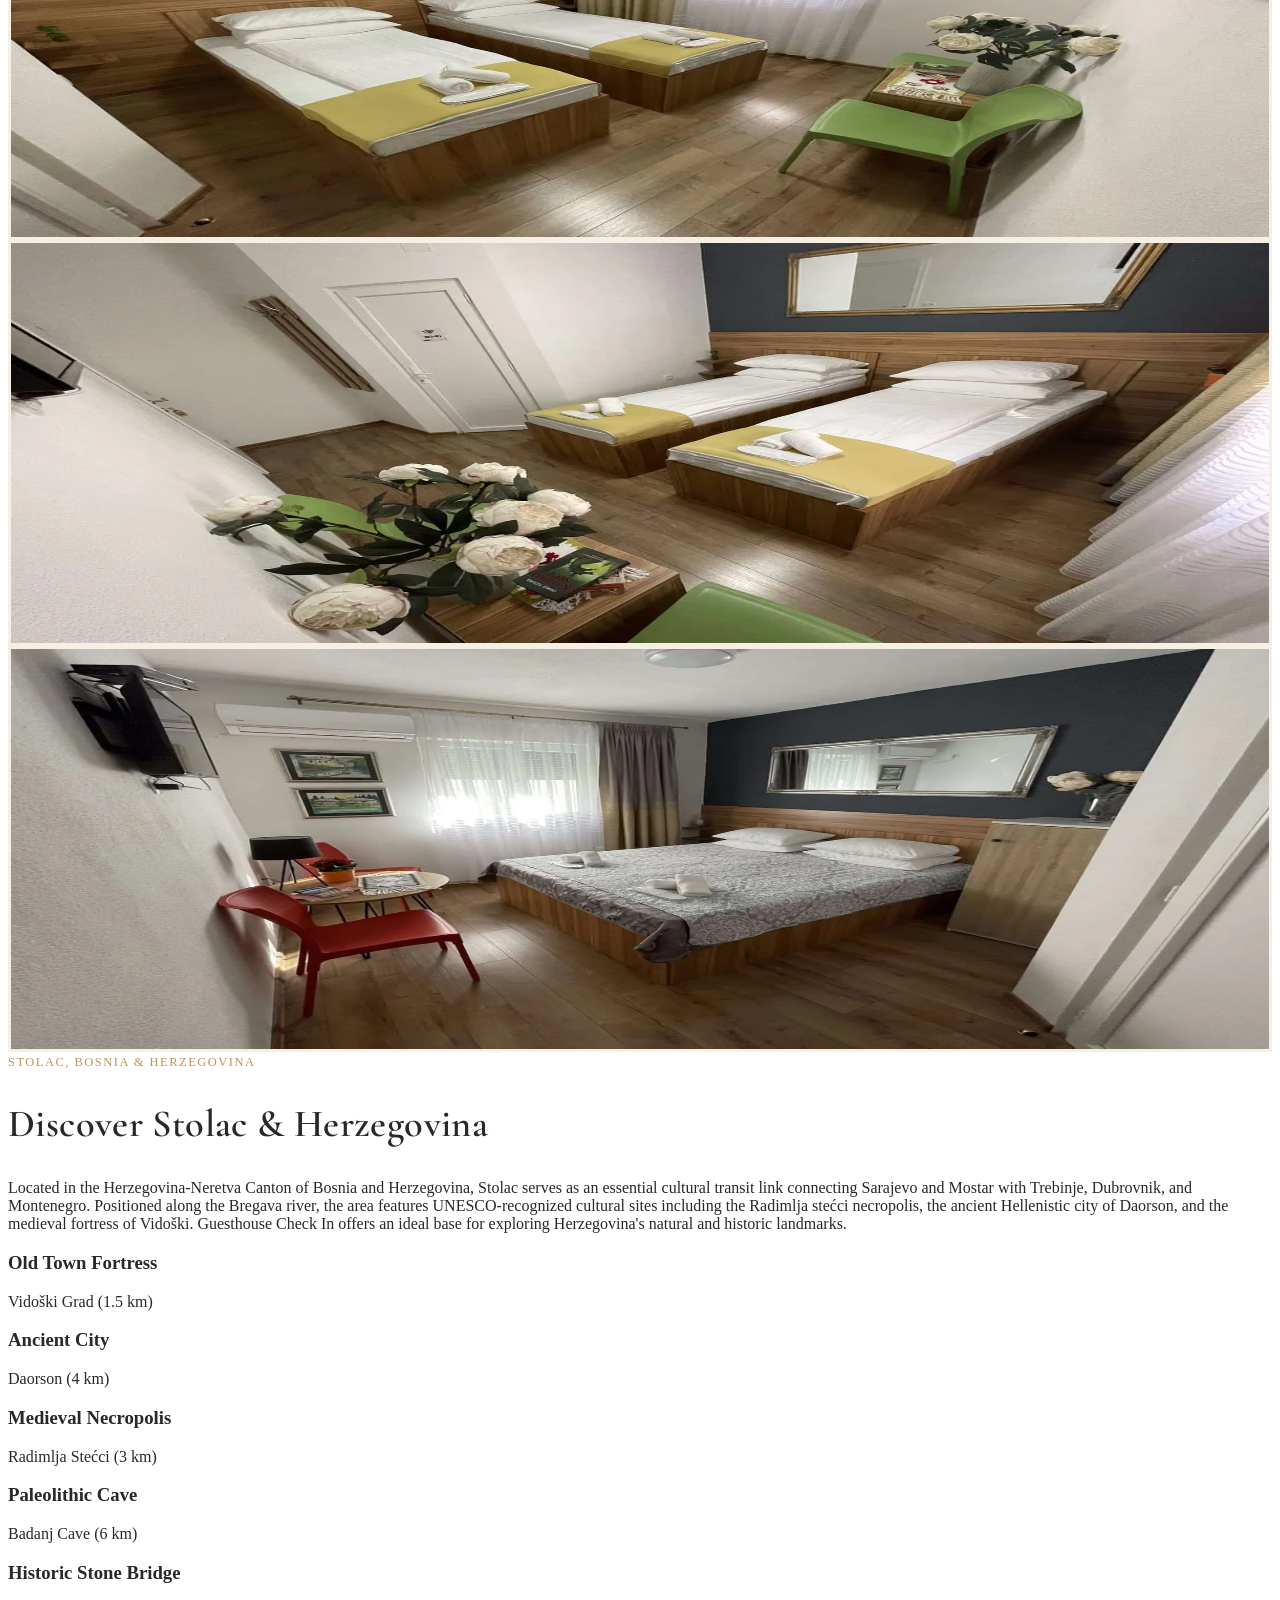
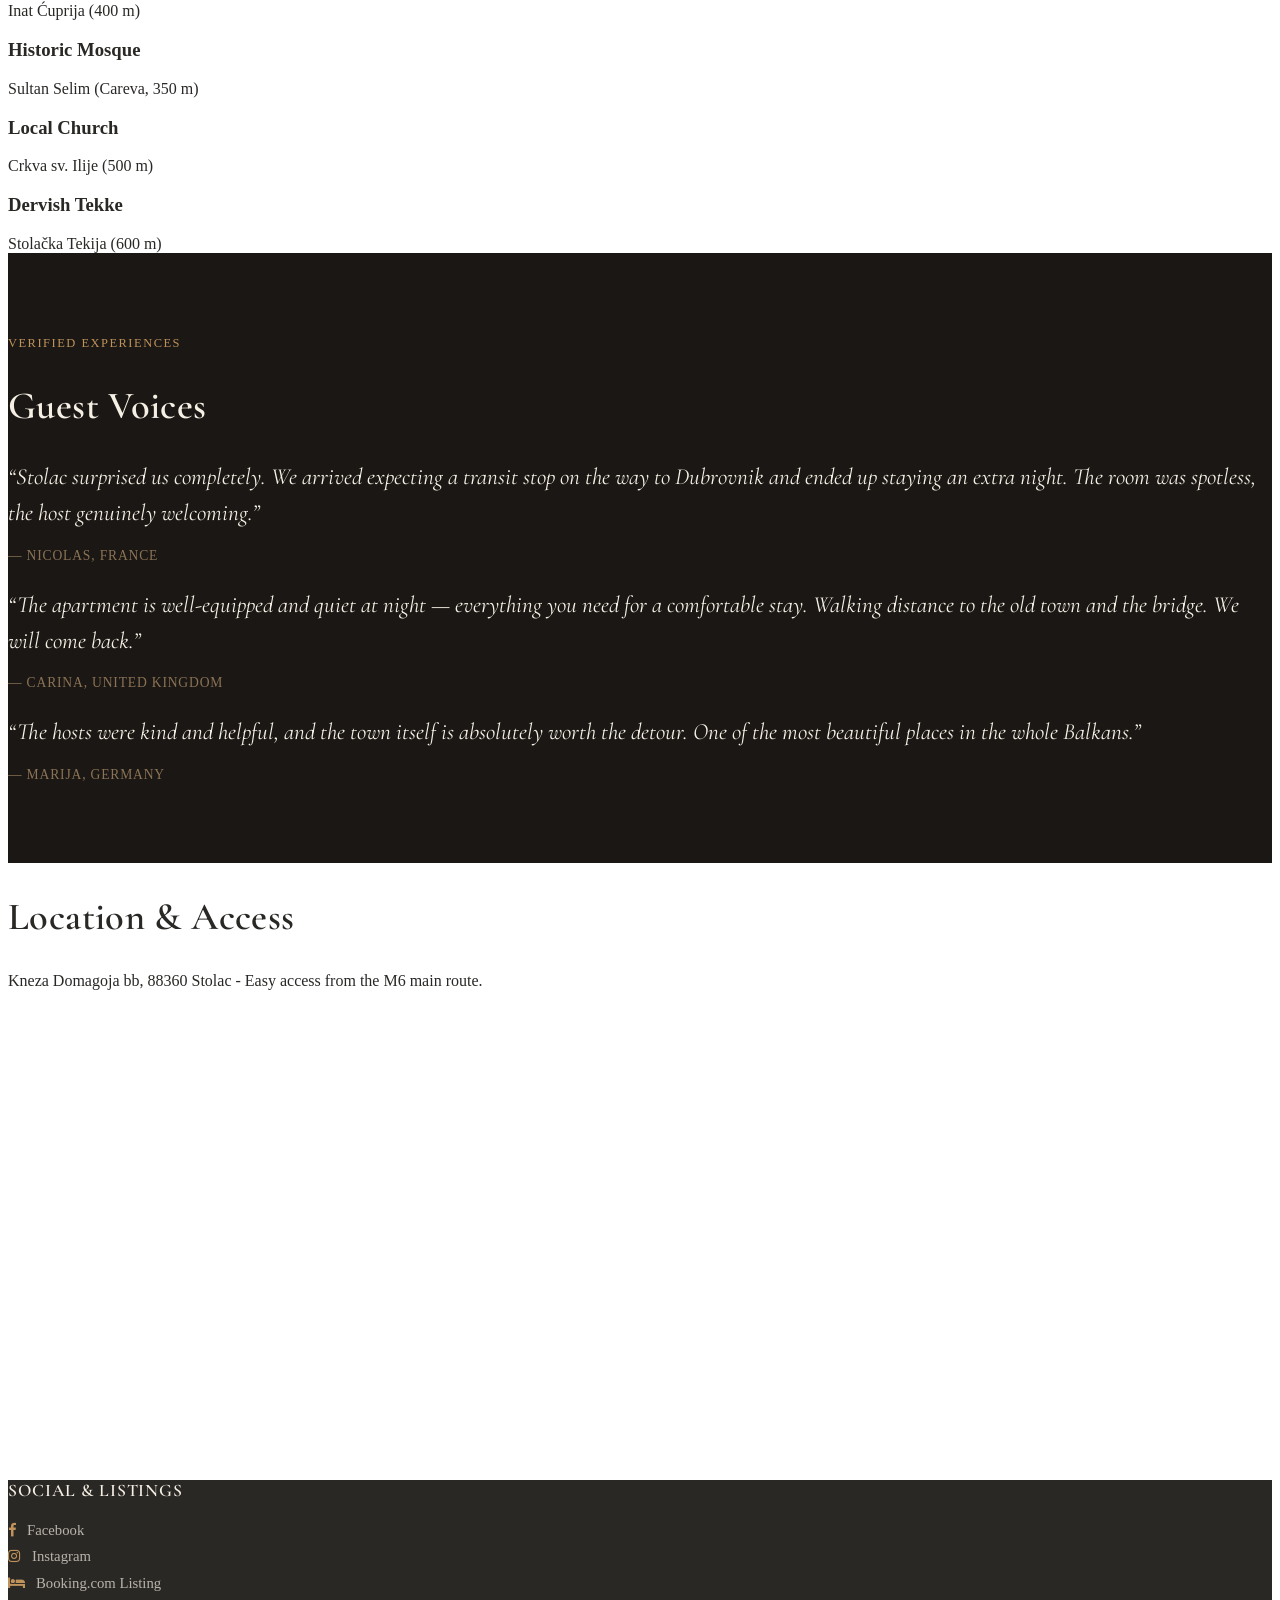
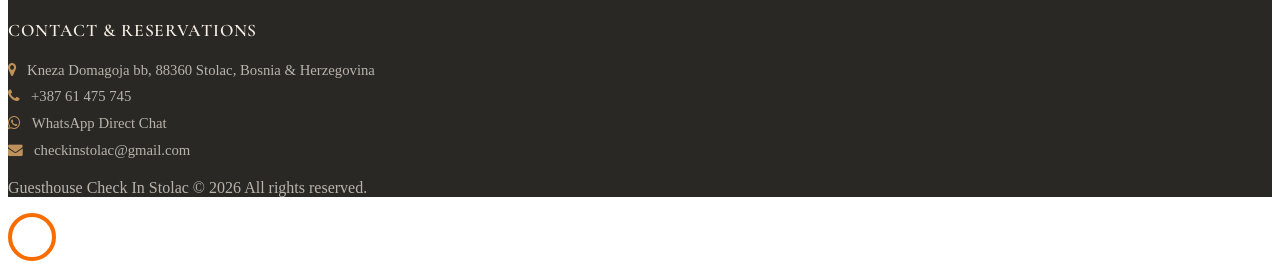
==== commit bec97c05: "Update index.html" ====
--- a/index.html
+++ b/index.html
@@ -234,7 +234,7 @@
 			</div>
 			<div class="row justify-content-center mt-3">
 				<div class="col-md-10 text-center ftco-animate">
-					<p class="heritage-food-note text-muted">Breakfast is not included. Apartments include a full private kitchen; rooms share a fully equipped common kitchen. Bakeries, cafes, and supermarkets are located 3=50 meters away.</p>
+					<p class="heritage-food-note text-muted">Breakfast is not included. Apartments include a full private kitchen; rooms share a fully equipped common kitchen. Bakeries, cafes, and supermarkets are located 50 meters away.</p>
 					<div class="d-flex flex-wrap justify-content-center mt-4">
 						<a href="https://wa.me/38761475745?text=Hello%20Guesthouse%20Check%20In,%20I%20would%20like%20to%20reserve%20a%20stay" target="_blank" rel="noopener" class="btn btn-success px-4 py-2 m-2">
 							<i class="fa fa-whatsapp mr-1"></i> Reserve Direct via WhatsApp
